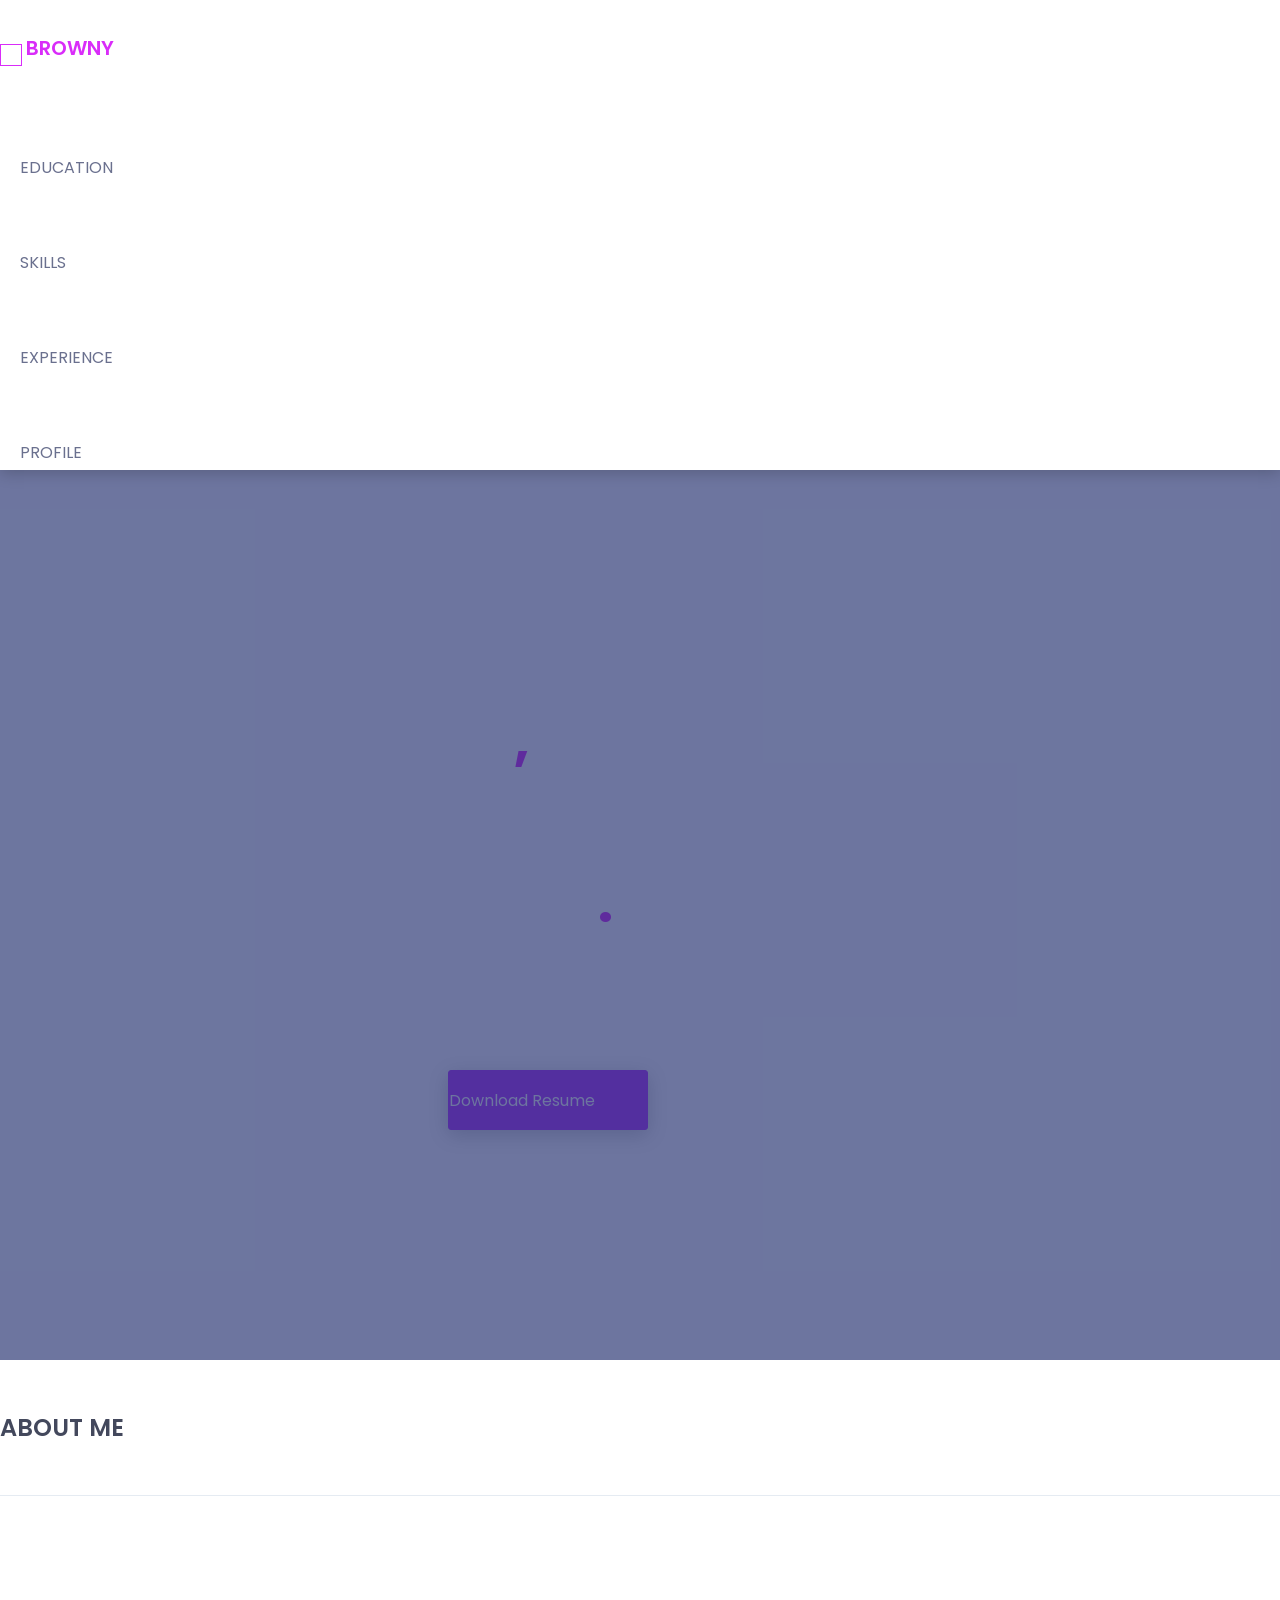
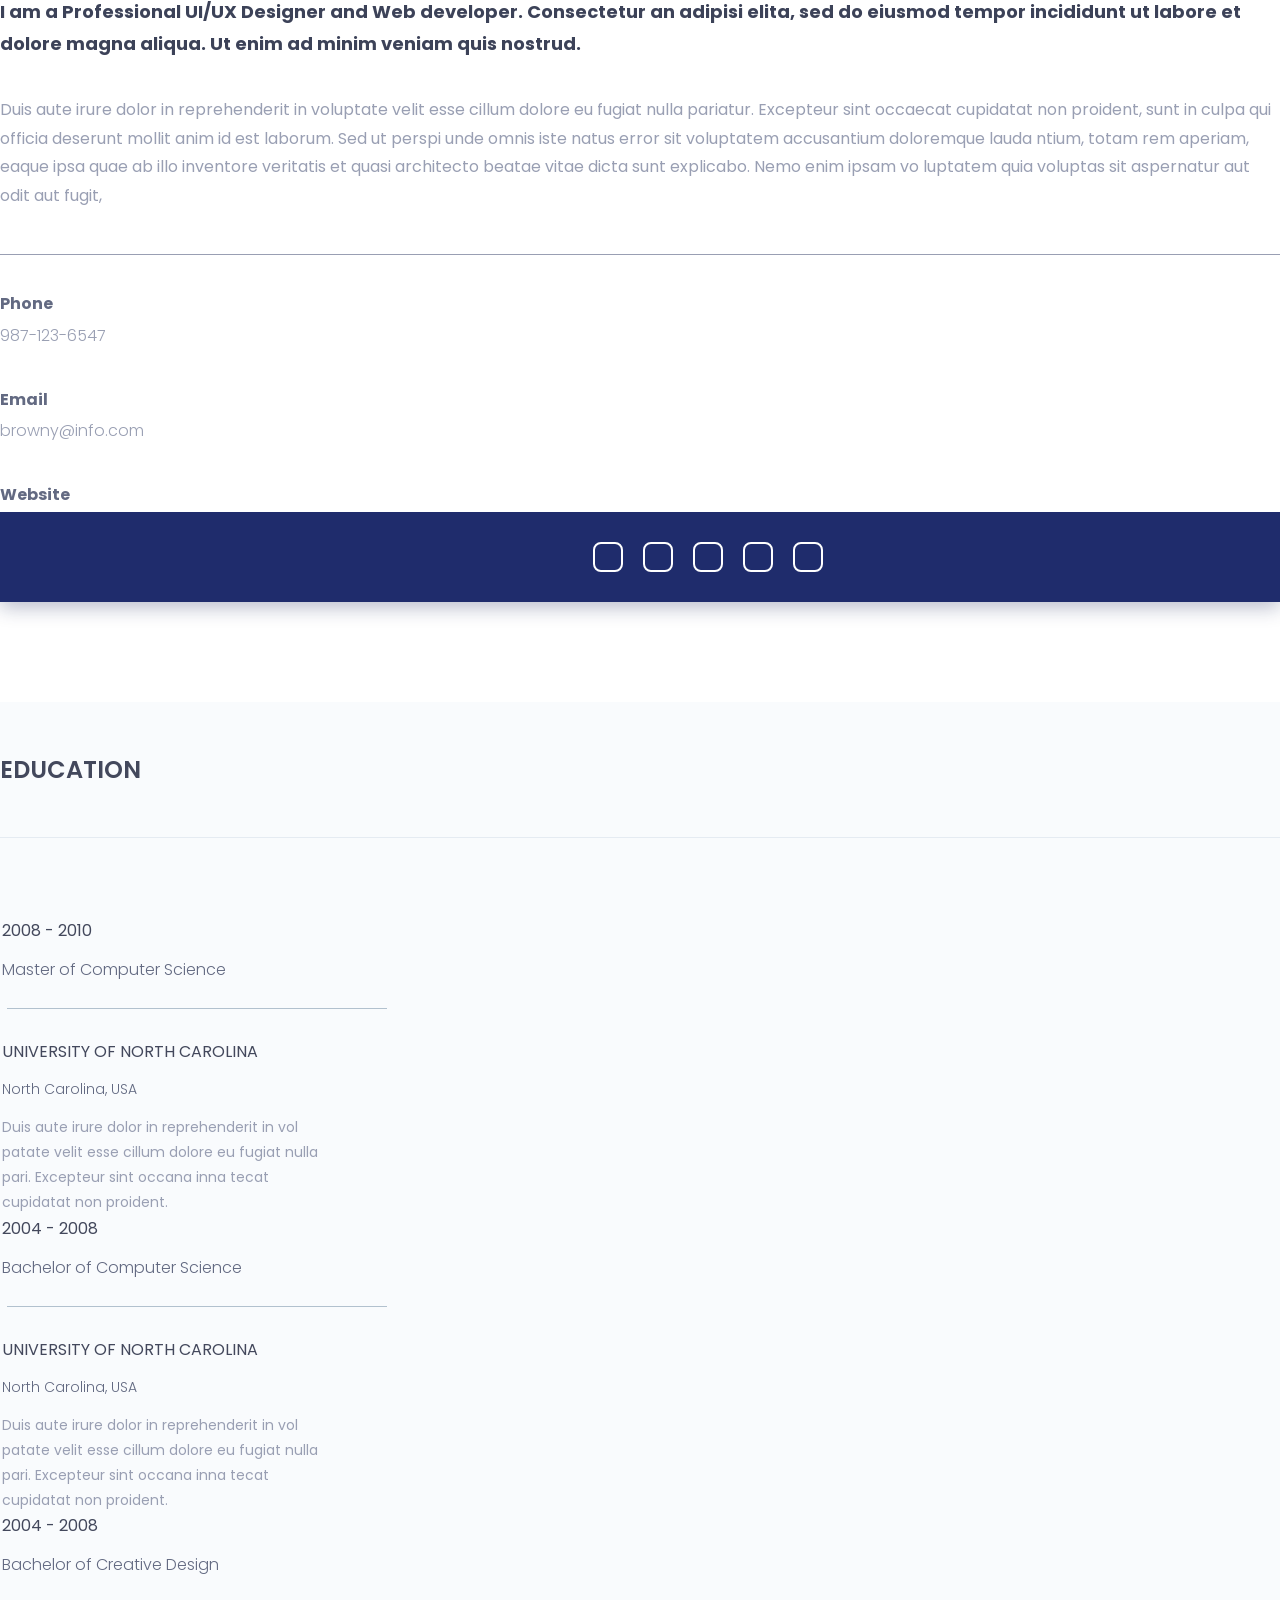
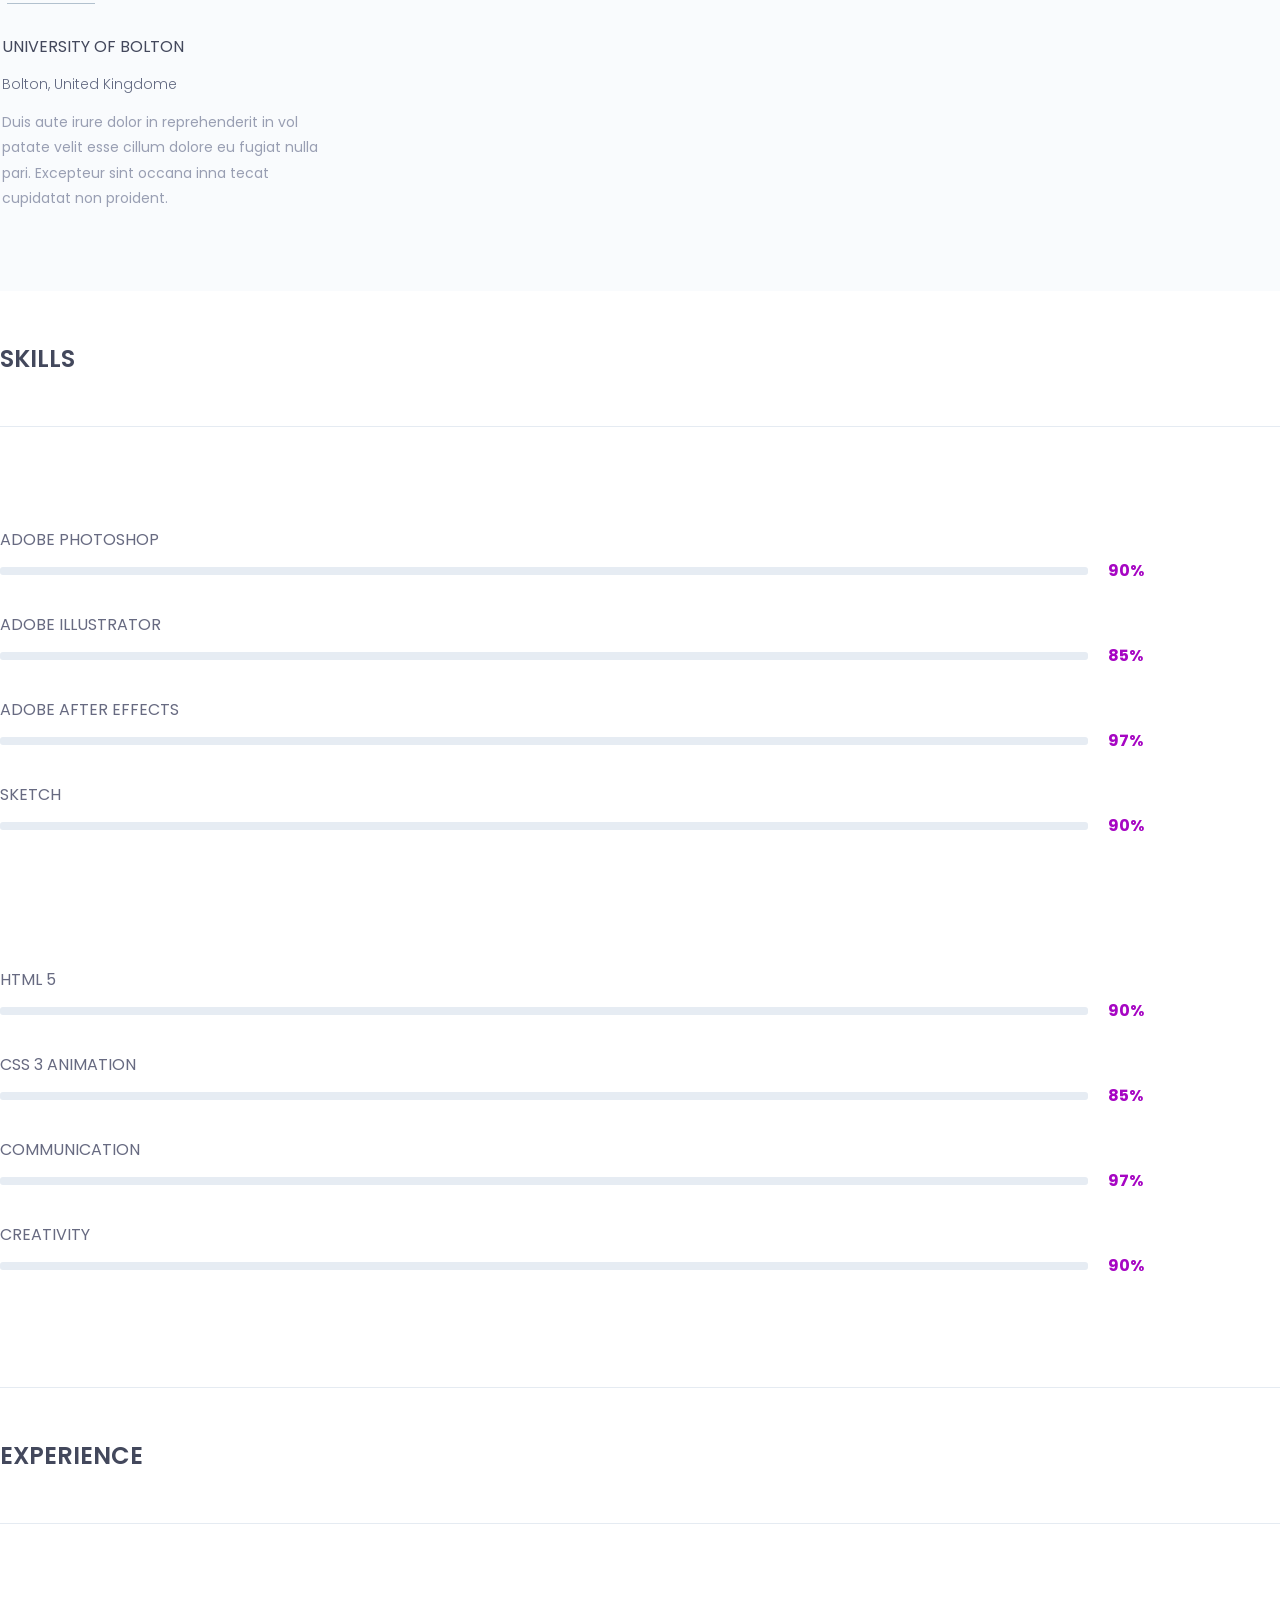
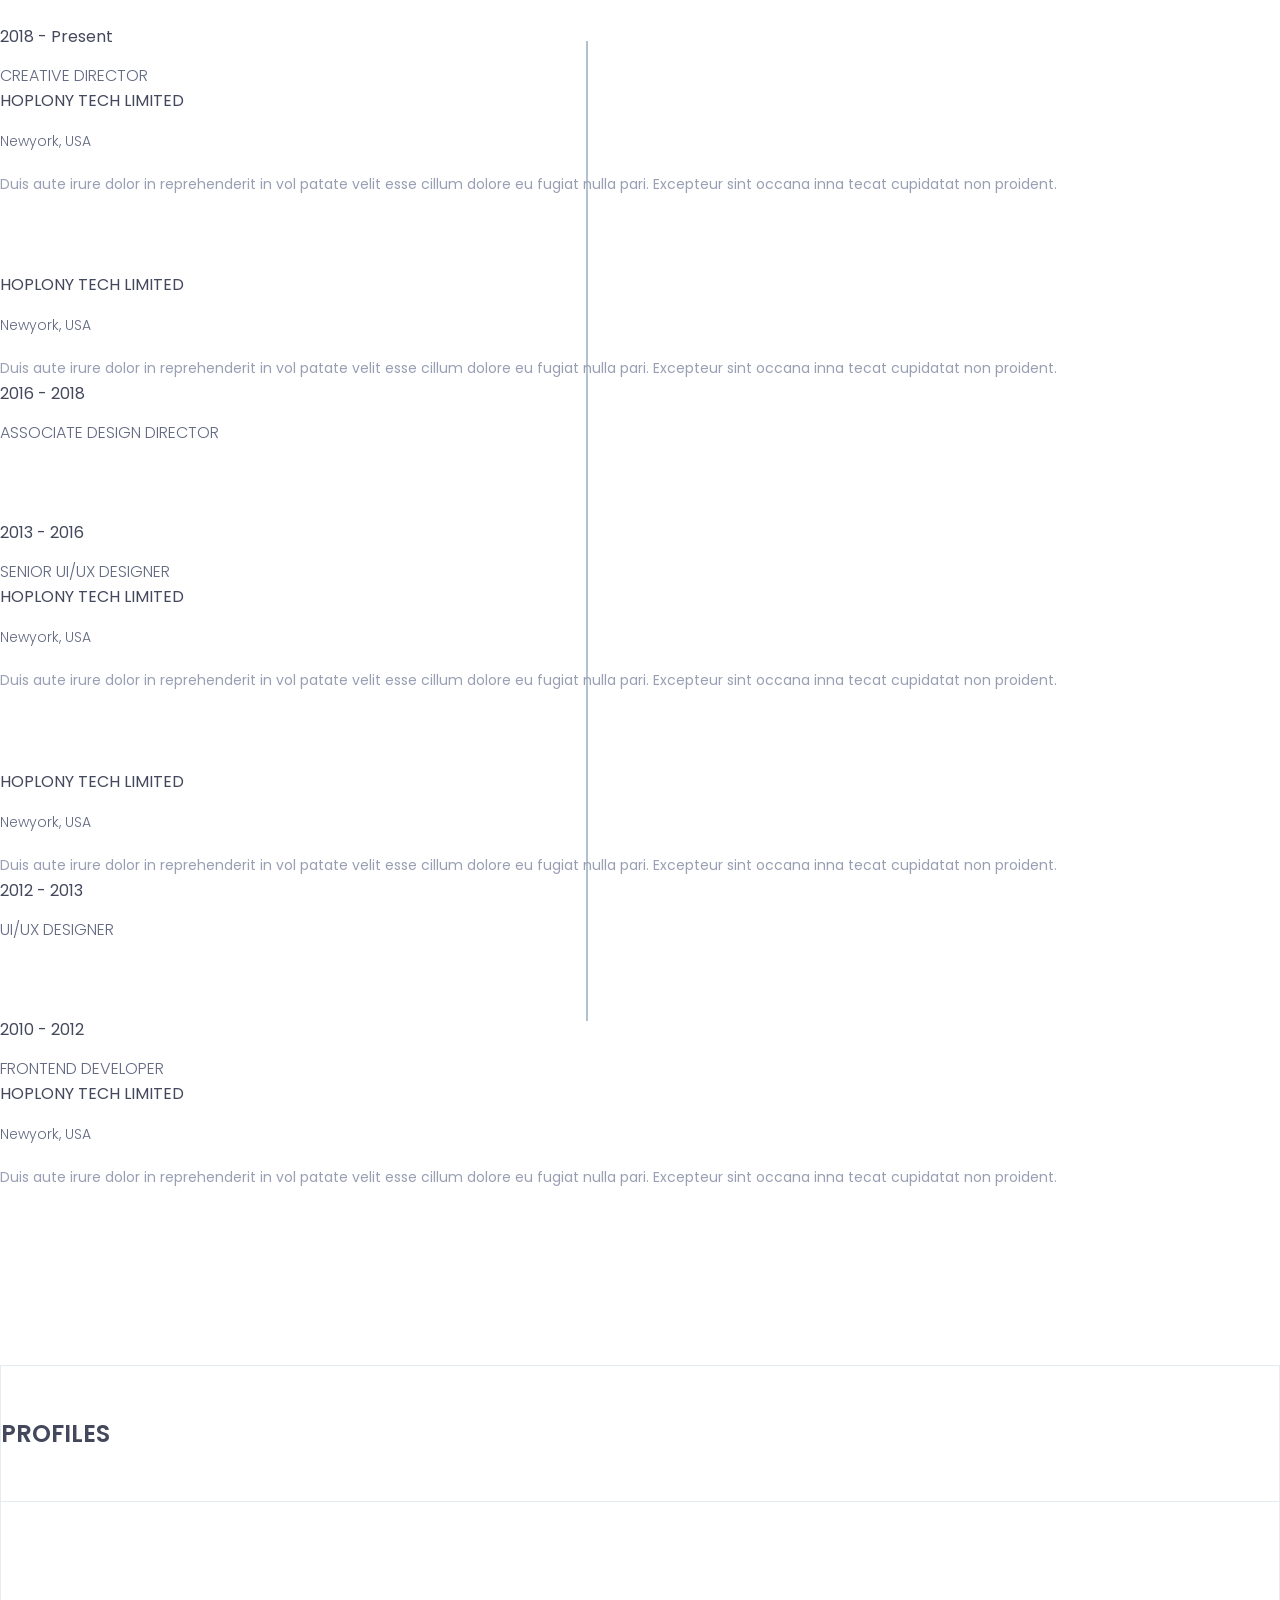
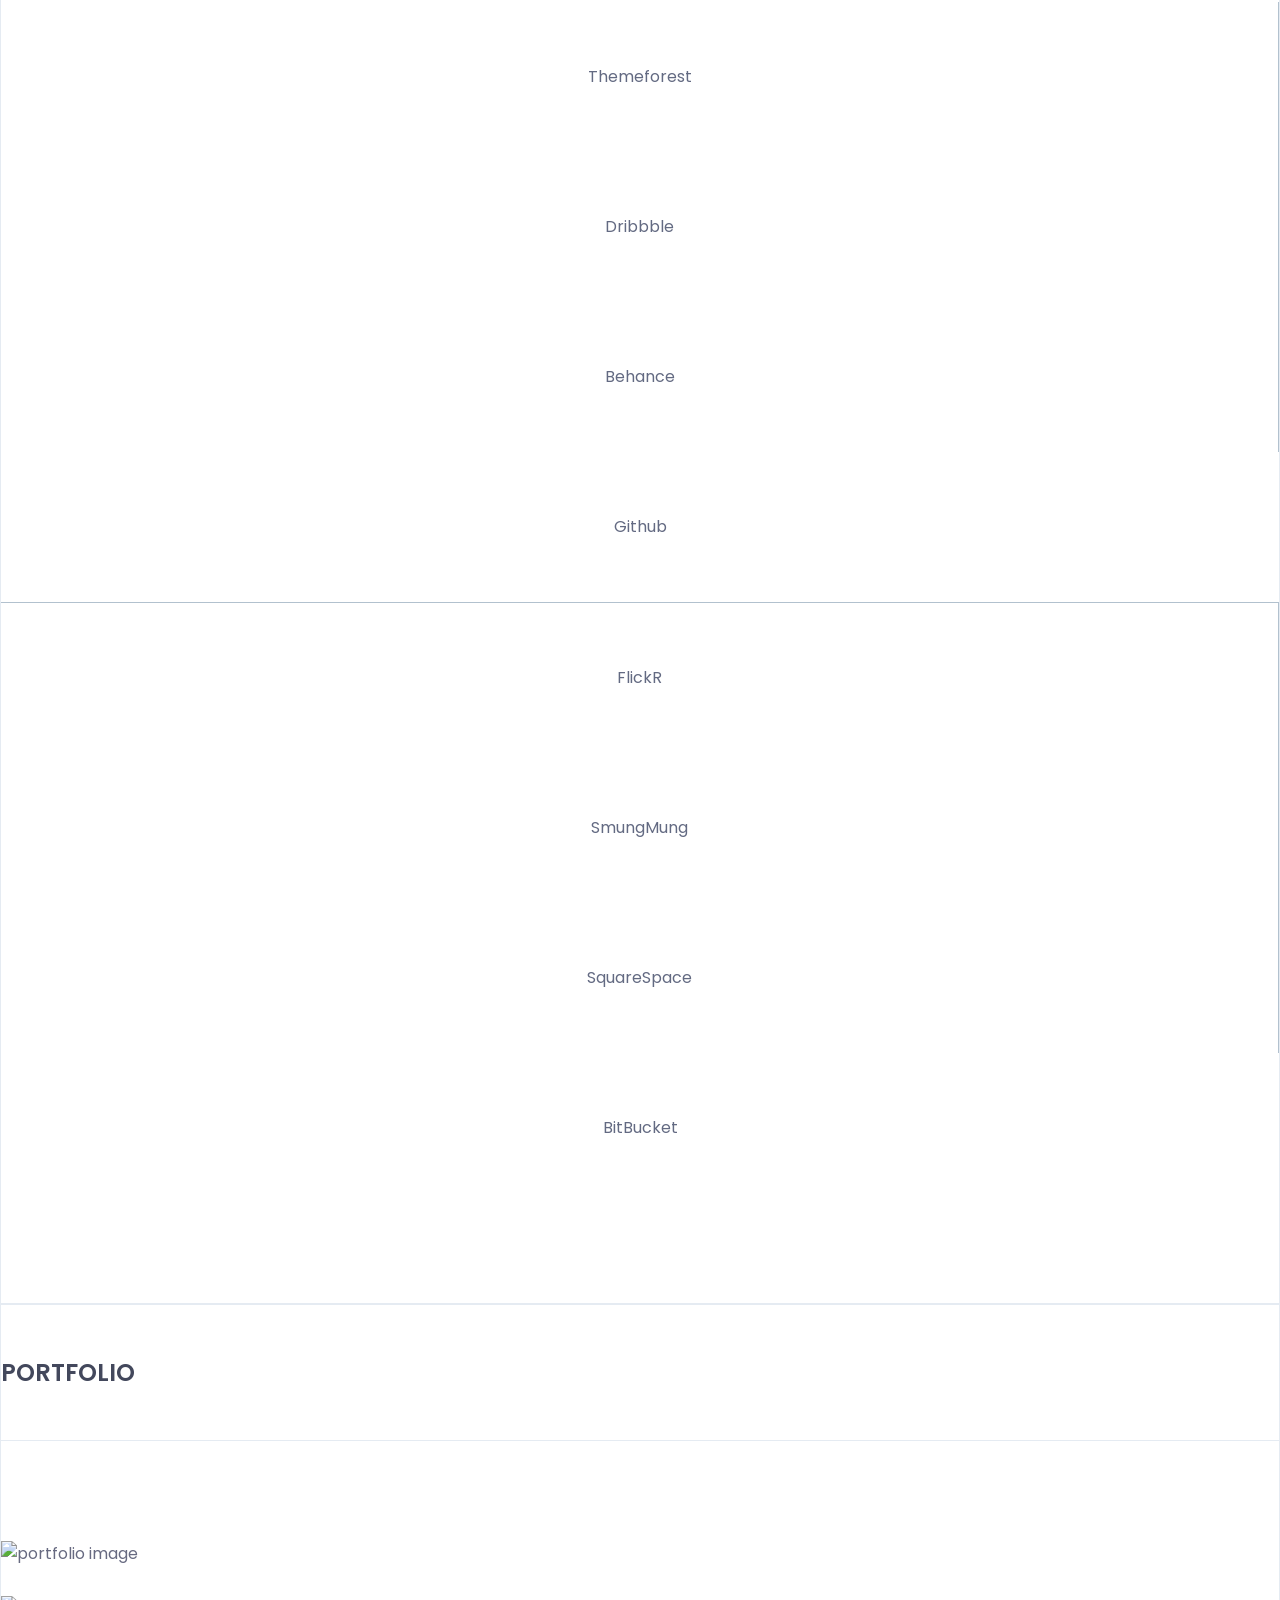
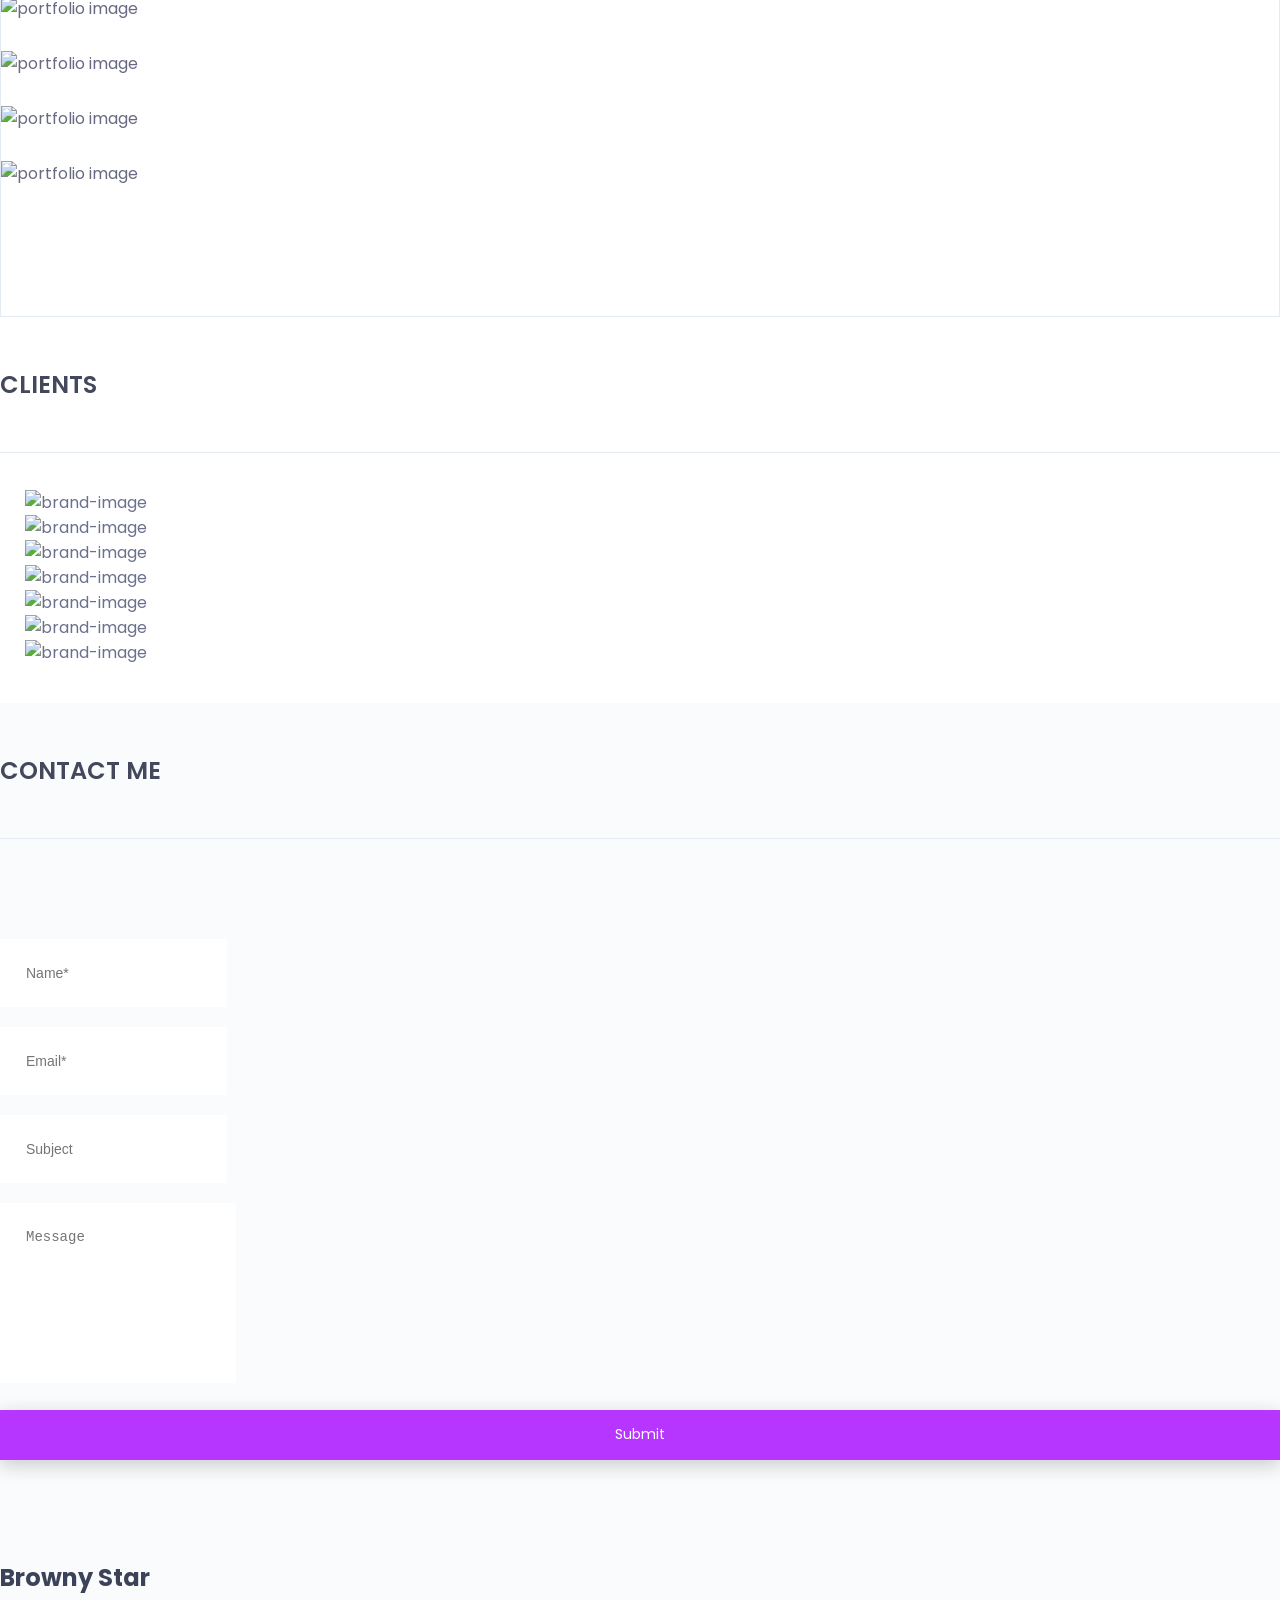
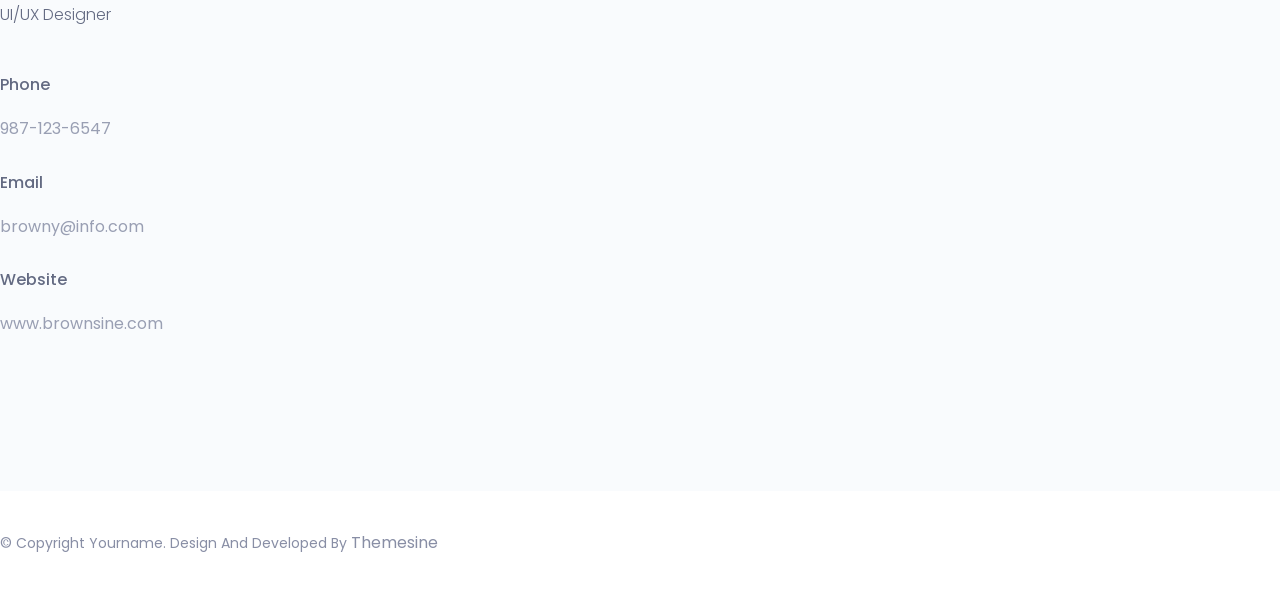
==== index.html @ 4f0e671f "Update index.html" ====
<!doctype html>
<html class="no-js" lang="en">

    <head>
        <!-- meta data -->
        <meta charset="utf-8">
        <meta http-equiv="X-UA-Compatible" content="IE=edge">
        <meta name="viewport" content="width=device-width, initial-scale=1">
        <!-- The above 3 meta tags *must* come first in the head; any other head content must come *after* these tags -->

        <!--font-family-->
		<link href="https://fonts.googleapis.com/css?family=Poppins:100,200,300,400,500,600,700,800,900&amp;subset=devanagari,latin-ext" rel="stylesheet">
        
        <!-- title of site -->
        <title>Browny</title>

        <!-- For favicon png -->
		<link rel="shortcut icon" type="image/icon" href="assets/logo/favicon.png"/>
       
        <!--font-awesome.min.css-->
        <link rel="stylesheet" href="assets/css/font-awesome.min.css">

		<!--flat icon css-->
		<link rel="stylesheet" href="assets/css/flaticon.css">

		<!--animate.css-->
        <link rel="stylesheet" href="assets/css/animate.css">

        <!--owl.carousel.css-->
        <link rel="stylesheet" href="assets/css/owl.carousel.min.css">
		<link rel="stylesheet" href="assets/css/owl.theme.default.min.css">
		
        <!--bootstrap.min.css-->
        <link rel="stylesheet" href="assets/css/bootstrap.min.css">
		
		<!-- bootsnav -->
		<link rel="stylesheet" href="assets/css/bootsnav.css" >	
        
        <!--style.css-->
        <link rel="stylesheet" href="assets/css/style.css">
        
        <!--responsive.css-->
        <link rel="stylesheet" href="assets/css/responsive.css">
        
        <!-- HTML5 shim and Respond.js for IE8 support of HTML5 elements and media queries -->
        <!-- WARNING: Respond.js doesn't work if you view the page via file:// -->
		
        <!--[if lt IE 9]>
			<script src="https://oss.maxcdn.com/html5shiv/3.7.3/html5shiv.min.js"></script>
			<script src="https://oss.maxcdn.com/respond/1.4.2/respond.min.js"></script>
        <![endif]-->

    </head>
	
	<body>
		<!--[if lte IE 9]>
            <p class="browserupgrade">You are using an <strong>outdated</strong> browser. Please <a href="https://browsehappy.com/">upgrade your browser</a> to improve your experience and security.</p>
        <![endif]-->
		
		<!-- top-area Start -->
		<header class="top-area">
			<div class="header-area">
				<!-- Start Navigation -->
			    <nav class="navbar navbar-default bootsnav navbar-fixed dark no-background">

			        <div class="container">

			            <!-- Start Header Navigation -->
			            <div class="navbar-header">
			                <button type="button" class="navbar-toggle" data-toggle="collapse" data-target="#navbar-menu">
			                    <i class="fa fa-bars"></i>
			                </button>
			                <a class="navbar-brand" href="index.html">browny</a>
			            </div><!--/.navbar-header-->
			            <!-- End Header Navigation -->

			            <!-- Collect the nav links, forms, and other content for toggling -->
			            <div class="collapse navbar-collapse menu-ui-design" id="navbar-menu">
			                <ul class="nav navbar-nav navbar-right" data-in="fadeInDown" data-out="fadeOutUp">
			                <li class=" smooth-menu active"></li>
			                    <li class=" smooth-menu"><a href="#education">education</a></li>
			                    <li class="smooth-menu"><a href="#skills">skills</a></li>
			                    <li class="smooth-menu"><a href="#experience">experience</a></li>
			                    <li class="smooth-menu"><a href="#profiles">profile</a></li>
			                    <li class="smooth-menu"><a href="#portfolio">portfolio</a></li>
			                    <li class="smooth-menu"><a href="#clients">clients</a></li>
			                    <li class="smooth-menu"><a href="#contact">contact</a></li>
			                </ul><!--/.nav -->
			            </div><!-- /.navbar-collapse -->
			        </div><!--/.container-->
			    </nav><!--/nav-->
			    <!-- End Navigation -->
			</div><!--/.header-area-->

		    <div class="clearfix"></div>

		</header><!-- /.top-area-->
		<!-- top-area End -->
	
		<!--welcome-hero start -->
		<section id="welcome-hero" class="welcome-hero">
			<div class="container">
				<div class="row">
					<div class="col-md-12 text-center">
						<div class="header-text">
							<h2>hi <span>,</span> i am <br> browny <br> star <span>.</span>   </h2>
							<p>ui/ux designer and web developer</p>
							<a href="assets/download/browney.txt" download>download resume</a>
						</div><!--/.header-text-->
					</div><!--/.col-->
				</div><!-- /.row-->
			</div><!-- /.container-->

		</section><!--/.welcome-hero-->
		<!--welcome-hero end -->

		<!--about start -->
		<section id="about" class="about">
			<div class="section-heading text-center">
				<h2>about me</h2>
			</div>
			<div class="container">
				<div class="about-content">
					<div class="row">
						<div class="col-sm-6">
							<div class="single-about-txt">
								<h3>
									I am a Professional UI/UX Designer and Web developer. Consectetur an adipisi elita, sed do eiusmod tempor incididunt ut labore et dolore magna aliqua. Ut enim ad minim veniam quis nostrud.
								</h3>
								<p>
									Duis aute irure dolor in reprehenderit in voluptate velit esse cillum dolore eu fugiat nulla pariatur. Excepteur sint occaecat cupidatat non proident, sunt in culpa qui officia deserunt mollit anim id est laborum. Sed ut perspi unde omnis iste natus error sit voluptatem accusantium doloremque lauda ntium, totam rem aperiam, eaque ipsa quae ab illo inventore veritatis et quasi architecto beatae vitae dicta sunt explicabo. Nemo enim ipsam vo luptatem quia voluptas sit aspernatur aut odit aut fugit,
								</p>
								<div class="row">
									<div class="col-sm-4">
										<div class="single-about-add-info">
											<h3>phone</h3>
											<p>987-123-6547</p>
										</div>
									</div>
									<div class="col-sm-4">
										<div class="single-about-add-info">
											<h3>email</h3>
											<p>browny@info.com</p>
										</div>
									</div>
									<div class="col-sm-4">
										<div class="single-about-add-info">
											<h3>website</h3>
											<p>www.brownsine.com</p>
										</div>
									</div>
								</div>
							</div>
						</div>
						<div class="col-sm-offset-1 col-sm-5">
							<div class="single-about-img">
								<img src="assets/images/about/profile_image.jpg" alt="profile_image">
								<div class="about-list-icon">
									<ul>
										<li>
											<a href="#">
												<i  class="fa fa-facebook" aria-hidden="true"></i>
											</a>
										</li><!-- / li -->
										<li>
											<a href="#">
												<i  class="fa fa-dribbble" aria-hidden="true"></i>
											</a>
											
										</li><!-- / li -->
										<li>
											<a href="#">
												<i  class="fa fa-twitter" aria-hidden="true"></i>
											</a>
											
										</li><!-- / li -->
										<li>
											<a href="#">
												<i  class="fa fa-linkedin" aria-hidden="true"></i>
											</a>
										</li><!-- / li -->
										<li>
											<a href="#">
												<i  class="fa fa-instagram" aria-hidden="true"></i>
											</a>
										</li><!-- / li -->
										
										
									</ul><!-- / ul -->
								</div><!-- /.about-list-icon -->

							</div>

						</div>
					</div>
				</div>
			</div>
		</section><!--/.about-->
		<!--about end -->
		
		<!--education start -->
		<section id="education" class="education">
			<div class="section-heading text-center">
				<h2>education</h2>
			</div>
			<div class="container">
				<div class="education-horizontal-timeline">
					<div class="row">
						<div class="col-sm-4">
							<div class="single-horizontal-timeline">
								<div class="experience-time">
									<h2>2008 - 2010</h2>
									<h3>master <span>of </span> computer science</h3>
								</div><!--/.experience-time-->
								<div class="timeline-horizontal-border">
									<i class="fa fa-circle" aria-hidden="true"></i>
									<span class="single-timeline-horizontal"></span>
								</div>
								<div class="timeline">
									<div class="timeline-content">
										<h4 class="title">
											university of north carolina
										</h4>
										<h5>north carolina, USA</h5>
										<p class="description">
											Duis aute irure dolor in reprehenderit in vol patate velit esse cillum dolore eu fugiat nulla pari. Excepteur sint occana inna tecat cupidatat non proident. 
										</p>
									</div><!--/.timeline-content-->
								</div><!--/.timeline-->
							</div>
						</div>
						<div class="col-sm-4">
							<div class="single-horizontal-timeline">
								<div class="experience-time">
									<h2>2004 - 2008</h2>
									<h3>bachelor <span>of </span> computer science</h3>
								</div><!--/.experience-time-->
								<div class="timeline-horizontal-border">
									<i class="fa fa-circle" aria-hidden="true"></i>
									<span class="single-timeline-horizontal"></span>
								</div>
								<div class="timeline">
									<div class="timeline-content">
										<h4 class="title">
											university of north carolina
										</h4>
										<h5>north carolina, USA</h5>
										<p class="description">
											Duis aute irure dolor in reprehenderit in vol patate velit esse cillum dolore eu fugiat nulla pari. Excepteur sint occana inna tecat cupidatat non proident. 
										</p>
									</div><!--/.timeline-content-->
								</div><!--/.timeline-->
							</div>
						</div>
						<div class="col-sm-4">
							<div class="single-horizontal-timeline">
								<div class="experience-time">
									<h2>2004 - 2008</h2>
									<h3>bachelor <span>of </span> creative design</h3>
								</div><!--/.experience-time-->
								<div class="timeline-horizontal-border">
									<i class="fa fa-circle" aria-hidden="true"></i>
									<span class="single-timeline-horizontal spacial-horizontal-line
									"></span>
								</div>
								<div class="timeline">
									<div class="timeline-content">
										<h4 class="title">
											university of bolton
										</h4>
										<h5>bolton, united kingdome</h5>
										<p class="description">
											Duis aute irure dolor in reprehenderit in vol patate velit esse cillum dolore eu fugiat nulla pari. Excepteur sint occana inna tecat cupidatat non proident. 
										</p>
									</div><!--/.timeline-content-->
								</div><!--/.timeline-->
							</div>
						</div>
					</div>
				</div>
			</div>

		</section><!--/.education-->
		<!--education end -->

		<!--skills start -->
		<section id="skills" class="skills">
				<div class="skill-content">
					<div class="section-heading text-center">
						<h2>skills</h2>
					</div>
					<div class="container">
						<div class="row">
							<div class="col-md-6">
								<div class="single-skill-content">
									<div class="barWrapper">
										<span class="progressText">adobe photoshop</span>
										<div class="single-progress-txt">
											<div class="progress ">
												<div class="progress-bar" role="progressbar" aria-valuenow="90" aria-valuemin="10" aria-valuemax="100" style="">
													  
												</div>
											</div>
											<h3>90%</h3>	
										</div>
									</div><!-- /.barWrapper -->
									<div class="barWrapper">
										<span class="progressText">adobe illustrator</span>
										<div class="single-progress-txt">
											<div class="progress ">
											   <div class="progress-bar" role="progressbar" aria-valuenow="85" aria-valuemin="10" aria-valuemax="100" style="">
												    
											   </div>
											</div>
											<h3>85%</h3>	
										</div>
									</div><!-- /.barWrapper -->
									<div class="barWrapper">
										<span class="progressText">adobe after effects</span>
										<div class="single-progress-txt">
											<div class="progress ">
											   <div class="progress-bar" role="progressbar" aria-valuenow="97" aria-valuemin="10" aria-valuemax="100" style="">
												   
											   </div>
											</div>
											<h3>97%</h3>	
										</div>
									</div><!-- /.barWrapper -->
									<div class="barWrapper">
										<span class="progressText">sketch</span>
										<div class="single-progress-txt">
											<div class="progress ">
											   <div class="progress-bar" role="progressbar" aria-valuenow="90" aria-valuemin="10" aria-valuemax="100" style="">
												    
											   </div>
											</div>
											<h3>90%</h3>	
										</div>
									</div><!-- /.barWrapper -->
								</div>
							</div>
							<div class="col-md-6">
								<div class="single-skill-content">
									<div class="barWrapper">
										<span class="progressText">html 5</span>
										<div class="single-progress-txt">
											<div class="progress ">
												<div class="progress-bar" role="progressbar" aria-valuenow="90" aria-valuemin="10" aria-valuemax="100" style="">
													
												</div>
											</div>
											<h3>90%</h3>	
										</div>
									</div><!-- /.barWrapper -->
									<div class="barWrapper">
										<span class="progressText">css 3 animation</span>
										<div class="single-progress-txt">
											<div class="progress ">
											   <div class="progress-bar" role="progressbar" aria-valuenow="85" aria-valuemin="10" aria-valuemax="100" style="">
												    
											   </div>
											</div>
											<h3>85%</h3>	
										</div>
									</div><!-- /.barWrapper -->
									<div class="barWrapper">
										<span class="progressText">communication</span>
										<div class="single-progress-txt">
											<div class="progress ">
											   <div class="progress-bar" role="progressbar" aria-valuenow="97" aria-valuemin="10" aria-valuemax="100" style="">
												   
											   </div>
											</div>
											<h3>97%</h3>	
										</div>
									</div><!-- /.barWrapper -->
									<div class="barWrapper">
										<span class="progressText"> creativity</span>
										<div class="single-progress-txt">
											<div class="progress ">
											   <div class="progress-bar" role="progressbar" aria-valuenow="90" aria-valuemin="10" aria-valuemax="100" style="">
												    
											   </div>
											</div>
											<h3>90%</h3>	
										</div>
									</div><!-- /.barWrapper -->
								</div>
							</div>
						</div><!-- /.row -->
					</div>	<!-- /.container -->		
				</div><!-- /.skill-content-->

		</section><!--/.skills-->
		<!--skills end -->

		<!--experience start -->
		<section id="experience" class="experience">
			<div class="section-heading text-center">
				<h2>experience</h2>
			</div>
			<div class="container">
				<div class="experience-content">
						<div class="main-timeline">
							<ul>
								<li>
									<div class="single-timeline-box fix">
										<div class="row">
											<div class="col-md-5">
												<div class="experience-time text-right">
													<h2>2018 - Present</h2>
													<h3>creative director</h3>
												</div><!--/.experience-time-->
											</div><!--/.col-->
											<div class="col-md-offset-1 col-md-5">
												<div class="timeline">
													<div class="timeline-content">
														<h4 class="title">
															<span><i class="fa fa-circle" aria-hidden="true"></i></span>
															hoplony tech limited
														</h4>
														<h5>newyork, USA</h5>
														<p class="description">
															Duis aute irure dolor in reprehenderit in vol patate velit esse cillum dolore eu fugiat nulla pari. Excepteur sint occana inna tecat cupidatat non proident. 
														</p>
													</div><!--/.timeline-content-->
												</div><!--/.timeline-->
											</div><!--/.col-->
										</div>
									</div><!--/.single-timeline-box-->
								</li>

								<li>
									<div class="single-timeline-box fix">
										<div class="row">
											<div class="col-md-offset-1 col-md-5 experience-time-responsive">
												<div class="experience-time">
													<h2>
														<span><i class="fa fa-circle" aria-hidden="true"></i></span>
														2016 - 2018
													</h2>
													<h3>associate design director</h3>
												</div><!--/.experience-time-->
											</div><!--/.col-->
											<div class="col-md-5">
												<div class="timeline">
													<div class="timeline-content text-right">
														<h4 class="title">
															hoplony tech limited
														</h4>
														<h5>newyork, USA</h5>
														<p class="description">
															Duis aute irure dolor in reprehenderit in vol patate velit esse cillum dolore eu fugiat nulla pari. Excepteur sint occana inna tecat cupidatat non proident. 
														</p>
													</div><!--/.timeline-content-->
												</div><!--/.timeline-->
											</div><!--/.col-->
											<div class="col-md-offset-1 col-md-5 experience-time-main">
												<div class="experience-time">
													<h2>
														<span><i class="fa fa-circle" aria-hidden="true"></i></span>
														2016 - 2018
													</h2>
													<h3>associate design director</h3>
												</div><!--/.experience-time-->
											</div><!--/.col-->
										</div>
									</div><!--/.single-timeline-box-->
								</li>

								<li>
									<div class="single-timeline-box fix">
										<div class="row">
											<div class="col-md-5">
												<div class="experience-time text-right">
													<h2>2013 - 2016</h2>
													<h3>senior UI/UX designer</h3>
												</div><!--/.experience-time-->
											</div><!--/.col-->
											<div class="col-md-offset-1 col-md-5">
												<div class="timeline">
													<div class="timeline-content">
														<h4 class="title">
															<span><i class="fa fa-circle" aria-hidden="true"></i></span>
															hoplony tech limited
														</h4>
														<h5>newyork, USA</h5>
														<p class="description">
															Duis aute irure dolor in reprehenderit in vol patate velit esse cillum dolore eu fugiat nulla pari. Excepteur sint occana inna tecat cupidatat non proident. 
														</p>
													</div><!--/.timeline-content-->
												</div><!--/.timeline-->
											</div><!--/.col-->
										</div>
									</div><!--/.single-timeline-box-->
								</li>

								<li>
									<div class="single-timeline-box fix">
										<div class="row">
											<div class="col-md-offset-1 col-md-5 experience-time-responsive">
												<div class="experience-time">
													<h2>
														<span><i class="fa fa-circle" aria-hidden="true"></i></span>
														2012 - 2013
													</h2>
													<h3>UI/UX designer</h3>
												</div><!--/.experience-time-->
											</div><!--/.col-->
											<div class="col-md-5">
												<div class="timeline">
													<div class="timeline-content text-right">
														<h4 class="title">
															hoplony tech limited
														</h4>
														<h5>newyork, USA</h5>
														<p class="description">
															Duis aute irure dolor in reprehenderit in vol patate velit esse cillum dolore eu fugiat nulla pari. Excepteur sint occana inna tecat cupidatat non proident. 
														</p>
													</div><!--/.timeline-content-->
												</div><!--/.timeline-->
											</div><!--/.col-->
											<div class="col-md-offset-1 col-md-5 experience-time-main">
												<div class="experience-time">
													<h2>
														<span><i class="fa fa-circle" aria-hidden="true"></i></span>
														2012 - 2013
													</h2>
													<h3>UI/UX designer</h3>
												</div><!--/.experience-time-->
											</div><!--/.col-->
										</div>
									</div><!--/.single-timeline-box-->
								</li>

								<li>
									<div class="single-timeline-box fix">
										<div class="row">
											<div class="col-md-5">
												<div class="experience-time text-right">
													<h2>2010 - 2012</h2>
													<h3>frontend developer</h3>
												</div><!--/.experience-time-->
											</div><!--/.col-->
											<div class="col-md-offset-1 col-md-5">
												<div class="timeline">
													<div class="timeline-content">
														<h4 class="title">
															<span><i class="fa fa-circle" aria-hidden="true"></i></span>
															hoplony tech limited
														</h4>
														<h5>newyork, USA</h5>
														<p class="description">
															Duis aute irure dolor in reprehenderit in vol patate velit esse cillum dolore eu fugiat nulla pari. Excepteur sint occana inna tecat cupidatat non proident. 
														</p>
													</div><!--/.timeline-content-->
												</div><!--/.timeline-->
											</div><!--/.col-->
										</div>
									</div><!--/.single-timeline-box-->
								</li>

							</ul>
						</div><!--.main-timeline-->
					</div><!--.experience-content-->
			</div>

		</section><!--/.experience-->
		<!--experience end -->

		<!--profiles start -->
		<section id="profiles" class="profiles">
			<div class="profiles-details">
				<div class="section-heading text-center">
					<h2>profiles</h2>
				</div>
				<div class="container">
					<div class="profiles-content">
						<div class="row">
							<div class="col-sm-3">
								<div class="single-profile">
									<div class="profile-txt">
										<a href=""><i class="flaticon-themeforest"></i></a>
										<div class="profile-icon-name">themeforest</div>
									</div>
									<div class="single-profile-overlay">
										<div class="profile-txt">
											<a href=""><i class="flaticon-themeforest"></i></a>
											<div class="profile-icon-name">themeforest</div>
										</div>
									</div>
								</div>
							</div>
							<div class="col-sm-3">
								<div class="single-profile">
									<div class="profile-txt">
										<a href=""><i class="flaticon-dribbble"></i></a>
										<div class="profile-icon-name">dribbble</div>
									</div>
									<div class="single-profile-overlay">
										<div class="profile-txt">
											<a href=""><i class="flaticon-dribbble"></i></a>
											<div class="profile-icon-name">dribbble</div>
										</div>
									</div>
								</div>
							</div>
							<div class="col-sm-3">
								<div class="single-profile">
									<div class="profile-txt">
										<a href=""><i class="flaticon-behance-logo"></i></a>
										<div class="profile-icon-name">behance</div>
									</div>
									<div class="single-profile-overlay">
										<div class="profile-txt">
											<a href=""><i class="flaticon-behance-logo"></i></a>
											<div class="profile-icon-name">behance</div>
										</div>
									</div>
								</div>
							</div>
							<div class="col-sm-3">
								<div class="single-profile profile-no-border">
									<div class="profile-txt">
										<a href=""><i class="flaticon-github-logo"></i></a>
										<div class="profile-icon-name">github</div>
									</div>
									<div class="single-profile-overlay">
										<div class="profile-txt">
											<a href=""><i class="flaticon-github-logo"></i></a>
											<div class="profile-icon-name">github</div>
										</div>
									</div>
								</div>
							</div>
						</div>
						<div class="profile-border"></div>
						<div class="row">
							<div class="col-sm-3">
								<div class="single-profile">
									<div class="profile-txt">
										<a href=""><i class="flaticon-flickr-website-logo-silhouette"></i></a>
										<div class="profile-icon-name">flickR</div>
									</div>
									<div class="single-profile-overlay">
										<div class="profile-txt">
											<a href=""><i class="flaticon-flickr-website-logo-silhouette"></i></a>
											<div class="profile-icon-name">flickR</div>
										</div>
									</div>
								</div>
							</div>
							<div class="col-sm-3">
								<div class="single-profile">
									<div class="profile-txt">
										<a href=""><i class="flaticon-smug"></i></a>
										<div class="profile-icon-name">smungMung</div>
									</div>
									<div class="single-profile-overlay">
										<div class="profile-txt">
											<a href=""><i class="flaticon-smug"></i></a>
											<div class="profile-icon-name">smungMung</div>
										</div>
									</div>
								</div>
							</div>
							<div class="col-sm-3">
								<div class="single-profile">
									<div class="profile-txt">
										<a href=""><i class="flaticon-squarespace-logo"></i></a>
										<div class="profile-icon-name">squareSpace</div>
									</div>
									<div class="single-profile-overlay">
										<div class="profile-txt">
											<a href=""><i class="flaticon-squarespace-logo"></i></a>
											<div class="profile-icon-name">squareSpace</div>
										</div>
									</div>
								</div>
							</div>
							<div class="col-sm-3">
								<div class="single-profile profile-no-border">
									<div class="profile-txt">
										<a href=""><i class="flaticon-bitbucket-logotype-camera-lens-in-perspective"></i></a>
										<div class="profile-icon-name">bitBucket</div>
									</div>
									<div class="single-profile-overlay">
										<div class="profile-txt">
											<a href=""><i class="flaticon-bitbucket-logotype-camera-lens-in-perspective"></i></a>
											<div class="profile-icon-name">bitBucket</div>
										</div>
									</div>
								</div>
							</div>
						</div>
					</div>
				</div>
			</div>

		</section><!--/.profiles-->
		<!--profiles end -->

		<!--portfolio start -->
		<section id="portfolio" class="portfolio">
			<div class="portfolio-details">
				<div class="section-heading text-center">
					<h2>portfolio</h2>
				</div>
				<div class="container">
					<div class="portfolio-content">
						<div class="isotope">
							<div class="row">

								<div class="col-sm-4">
									<div class="item">
										<img src="assets/images/portfolio/p1.jpg" alt="portfolio image"/>
										<div class="isotope-overlay">
											<a href="#">
												ui/ux design
											</a>
										</div><!-- /.isotope-overlay -->
									</div><!-- /.item -->
									<div class="item">
										<img src="assets/images/portfolio/p2.jpg" alt="portfolio image"/>
										<div class="isotope-overlay">
											<a href="#">
												ui/ux design
											</a>
										</div><!-- /.isotope-overlay -->
									</div><!-- /.item -->
								</div><!-- /.col -->

								<div class="col-sm-4">
									<div class="item">
										<img src="assets/images/portfolio/p3.jpg" alt="portfolio image"/>
										<div class="isotope-overlay">
											<a href="#">
												web design
											</a>
										</div><!-- /.isotope-overlay -->
									</div><!-- /.item -->
								</div><!-- /.col -->

								<div class="col-sm-4">
									<div class="item">
										<img src="assets/images/portfolio/p4.jpg" alt="portfolio image"/>
										<div class="isotope-overlay">
											<a href="#">
												web development
											</a>
										</div><!-- /.isotope-overlay -->
									</div><!-- /.item -->
									<div class="item">
										<img src="assets/images/portfolio/p5.jpg" alt="portfolio image"/>
										<div class="isotope-overlay">
											<a href="#">
												web development
											</a>
										</div><!-- /.isotope-overlay -->
									</div><!-- /.item -->
								</div><!-- /.col -->
							</div><!-- /.row -->
						</div><!--/.isotope-->
					</div><!--/.gallery-content-->
				</div><!--/.container-->
			</div><!--/.portfolio-details-->

		</section><!--/.portfolio-->
		<!--portfolio end -->

		<!--clients start -->
		<section id="clients" class="clients">
			<div class="section-heading text-center">
				<h2>clients</h2>
			</div>
			<div class="clients-area">
				<div class="container">
					<div class="owl-carousel owl-theme" id="client">
						<div class="item">
							<a href="#">
								<img src="assets/images/clients/c1.png" alt="brand-image" />
							</a>
						</div><!--/.item-->
						<div class="item">
							<a href="#">
								<img src="assets/images/clients/c2.png" alt="brand-image" />
							</a>
						</div><!--/.item-->
						<div class="item">
							<a href="#">
								<img src="assets/images/clients/c3.png" alt="brand-image" />
							</a>
						</div><!--/.item-->
						<div class="item">
							<a href="#">
								<img src="assets/images/clients/c4.png" alt="brand-image" />
							</a>
						</div><!--/.item-->
						<div class="item">
							<a href="#">
								<img src="assets/images/clients/c5.png" alt="brand-image" />
							</a>
						</div><!--/.item-->
						<div class="item">
							<a href="#">
								<img src="assets/images/clients/c6.png" alt="brand-image" />
							</a>
						</div><!--/.item-->
						<div class="item">
							<a href="#">
								<img src="assets/images/clients/c7.png" alt="brand-image" />
							</a>
						</div><!--/.item-->
					</div><!--/.owl-carousel-->
				</div><!--/.container-->
			</div><!--/.clients-area-->

		</section><!--/.clients-->

		</section><!--/.clients-->
		<!--clients end -->

		<!--contact start -->
		<section id="contact" class="contact">
			<div class="section-heading text-center">
				<h2>contact me</h2>
			</div>
			<div class="container">
				<div class="contact-content">
					<div class="row">
						<div class="col-md-offset-1 col-md-5 col-sm-6">
							<div class="single-contact-box">
								<div class="contact-form">
									<form>
										<div class="row">
											<div class="col-sm-6 col-xs-12">
												<div class="form-group">
												  <input type="text" class="form-control" id="name" placeholder="Name*" name="name">
												</div><!--/.form-group-->
											</div><!--/.col-->
											<div class="col-sm-6 col-xs-12">
												<div class="form-group">
													<input type="email" class="form-control" id="email" placeholder="Email*" name="email">
												</div><!--/.form-group-->
											</div><!--/.col-->
										</div><!--/.row-->
										<div class="row">
											<div class="col-sm-12">
												<div class="form-group">
													<input type="text" class="form-control" id="subject" placeholder="Subject" name="subject">
												</div><!--/.form-group-->
											</div><!--/.col-->
										</div><!--/.row-->
										<div class="row">
											<div class="col-sm-12">
												<div class="form-group">
													<textarea class="form-control" rows="8" id="comment" placeholder="Message" ></textarea>
												</div><!--/.form-group-->
											</div><!--/.col-->
										</div><!--/.row-->
										<div class="row">
											<div class="col-sm-12">
												<div class="single-contact-btn">
													<a class="contact-btn" href="#" role="button">submit</a>
												</div><!--/.single-single-contact-btn-->
											</div><!--/.col-->
										</div><!--/.row-->
									</form><!--/form-->
								</div><!--/.contact-form-->
							</div><!--/.single-contact-box-->
						</div><!--/.col-->
						<div class="col-md-offset-1 col-md-5 col-sm-6">
							<div class="single-contact-box">
								<div class="contact-adress">
									<div class="contact-add-head">
										<h3>browny star</h3>
										<p>uI/uX designer</p>
									</div>
									<div class="contact-add-info">
										<div class="single-contact-add-info">
											<h3>phone</h3>
											<p>987-123-6547</p>
										</div>
										<div class="single-contact-add-info">
											<h3>email</h3>
											<p>browny@info.com</p>
										</div>
										<div class="single-contact-add-info">
											<h3>website</h3>
											<p>www.brownsine.com</p>
										</div>
									</div>
								</div><!--/.contact-adress-->
								<div class="hm-foot-icon">
									<ul>
										<li><a href="#"><i class="fa fa-facebook"></i></a></li><!--/li-->
										<li><a href="#"><i class="fa fa-dribbble"></i></a></li><!--/li-->
										<li><a href="#"><i class="fa fa-twitter"></i></a></li><!--/li-->
										<li><a href="#"><i class="fa fa-linkedin"></i></a></li><!--/li-->
										<li><a href="#"><i class="fa fa-instagram"></i></a></li><!--/li-->
									</ul><!--/ul-->
								</div><!--/.hm-foot-icon-->
							</div><!--/.single-contact-box-->
						</div><!--/.col-->
					</div><!--/.row-->
				</div><!--/.contact-content-->
			</div><!--/.container-->

		</section><!--/.contact-->
		<!--contact end -->

		<!--footer-copyright start-->
		<footer id="footer-copyright" class="footer-copyright">
			<div class="container">
				<div class="hm-footer-copyright text-center">
					<p>
						&copy; copyright yourname. design and developed by <a href="https://www.themesine.com/">themesine</a>
					</p><!--/p-->
				</div><!--/.text-center-->
			</div><!--/.container-->

			<div id="scroll-Top">
				<div class="return-to-top">
					<i class="fa fa-angle-up " id="scroll-top" ></i>
				</div>
				
			</div><!--/.scroll-Top-->
			
        </footer><!--/.footer-copyright-->
		<!--footer-copyright end-->
		
		<!-- Include all js compiled plugins (below), or include individual files as needed -->

		<script src="assets/js/jquery.js"></script>
        
        <!--modernizr.min.js-->
        <script src="https://cdnjs.cloudflare.com/ajax/libs/modernizr/2.8.3/modernizr.min.js"></script>
		
		<!--bootstrap.min.js-->
        <script src="assets/js/bootstrap.min.js"></script>
		
		<!-- bootsnav js -->
		<script src="assets/js/bootsnav.js"></script>
		
		<!-- jquery.sticky.js -->
		<script src="assets/js/jquery.sticky.js"></script>
		
		<!-- for progress bar start-->

		<!-- progressbar js -->
		<script src="assets/js/progressbar.js"></script>

		<!-- appear js -->
		<script src="assets/js/jquery.appear.js"></script>

		<!-- for progress bar end -->

		<!--owl.carousel.js-->
        <script src="assets/js/owl.carousel.min.js"></script>


		<script src="https://cdnjs.cloudflare.com/ajax/libs/jquery-easing/1.4.1/jquery.easing.min.js"></script>
		
        
        <!--Custom JS-->
        <script src="assets/js/custom.js"></script>
        
    </body>
	
</html>
---- assets/css/style.css ----
/*==================================
* Author        : "ThemeSine"
* Template Name :  Browny  HTML Template
* Version       : 1.0
==================================== */

/*==================================
font-family: 'Poppins', sans-serif;
==================================== */


/*=========== TABLE OF CONTENTS ===========
1.  General css (Reset code)
2.  Header
3.  Welcome-hero
4.  About me 
5.  Education
6.  Skill
7.  Experience
8.  Profiles
9.  Portfolio
10. Clients
11. Contact

/*-------------------------------------
		1.General css (Reset code)
--------------------------------------*/
*{
    padding: 0;
    margin: 0;
}

*{
	-webkit-box-sizing:border-box;
	-moz-box-sizing:border-box;
	-o-box-sizing:border-box;
	-ms-box-sizing:border-box;
	box-sizing:border-box;
}
body{
	font-family: 'Poppins', sans-serif;
	font-size:16px;
	color: #676a81;
	background: #fff;
    max-width:1920px;
    margin:0 auto;
	overflow-x:hidden;
}

a,a:hover,a:active,a:focus {
	display:inline-block;
	text-decoration:none;
	color: #6a708e;
	font-size:16px;
	padding:0;
}
h1,h2,h3,h4,h5,h6 { 
	margin: 0;
	color:#43485c;
    font-size: 16px;
	font-family: 'Poppins', sans-serif;
	text-transform: capitalize;
}
p {
	margin: 0;
	line-height:1.8;
	color:#43485c;
	font-size:14px;
	font-family: 'Poppins', sans-serif;
}
img{border:none;max-width:100%; height:auto;}
ul{
	padding: 0;
    margin: 0 auto;
    list-style: none;
}
ul li {
	list-style: none;
	
}
select,input,textarea,button{box-shadow:none;outline:0!important;}
button {background: transparent;border: 0;}

html,body{
    height: 100%;
	position: relative;
}
[placeholder]:focus::-webkit-input-placeholder {
  -webkit-transition: opacity 0.3s 0.3s ease; 
  -moz-transition: opacity 0.3s 0.3s ease; 
  -ms-transition: opacity 0.3s 0.3s ease; 
  -o-transition: opacity 0.3s 0.3s ease; 
  transition: opacity 0.3s 0.3s ease; 
  opacity: 0;
}

.fix{position: relative;clear: both;}
/*=============Style css=========*/

/*-------------------------------------
        2. Header
--------------------------------------*/
.top-area {
    position: relative;
    z-index: 9999;
}
@media (min-width: 1024px){}
nav.navbar.bootsnav.no-background {
    background-color: #fff;
    border: none;
}

nav.navbar.bootsnav {
    background-color: #fff;
    border-bottom: transparent;
    box-shadow: 0 3px 15px rgba(0,0,0,.2);
}

/*.navbar-brand*/
.navbar-header a.navbar-brand,.navbar-header a.navbar-brand:hover,.navbar-header a.navbar-brand:focus {
    display: inline-block;
    color: #d92cf9;
    font-size: 20px;
    font-weight: 600;
    padding: 33px 0px 57px;
    text-transform: uppercase;
}
/*.navbar-brand*/

/*.nav li*/
nav.navbar.bootsnav ul.nav > li > a {
    font-size: 16px;
    font-weight: 400;
    text-transform:uppercase;
    -webkit-transition: 0.3s linear; 
    -moz-transition: 0.3s linear; 
    -ms-transition: 0.3s linear; 
    -o-transition: 0.3s linear; 
    transition: 0.3s linear;
}
nav.navbar.bootsnav ul.nav > li > a {padding: 35px 20px;}
nav.navbar.bootsnav ul.nav > li > a:hover,nav.navbar.bootsnav ul.nav > li > a:focus,nav.navbar.bootsnav ul.nav > li.active>a{color: #d92cf9;}

nav.navbar.bootsnav ul.nav > li.dropdown > a.dropdown-toggle:after {
    content: "";
}
nav.navbar.bootsnav ul.nav > li.dropdown span {
    font-size: 8px;
    margin-left: 15px;
}
.sticky-wrapper.is-sticky nav.navbar.bootsnav ul.nav > li > a {color:#6a708e;}
.sticky-wrapper.is-sticky nav.navbar.bootsnav ul.nav > li > a:hover,.sticky-wrapper.is-sticky nav.navbar.bootsnav ul.nav > li > a:focus,.sticky-wrapper.is-sticky nav.navbar.bootsnav ul.nav > li.active>a{color: #d92cf9;}
/*.nav li*/



/*.menu-ui-design*/
.menu-ui-design{overflow-y:scroll;height: 350px;}
.menu-ui-design::-webkit-scrollbar {
    width:5px;
}
.menu-ui-design::-webkit-scrollbar-track {
    -webkit-box-shadow: inset 0 0 8px #000;
}
.menu-ui-design::-webkit-scrollbar-thumb {
  background-color: #d92cf9;
}
/*.menu-ui-design*/



/*.navbar-toggle */
nav.navbar.bootsnav .navbar-toggle {
    position: relative;
    background-color: transparent;
    border: 1px solid #d92cf9;
    padding: 10px;
    top: 0;
}
nav.navbar.bootsnav .navbar-toggle i{color: #d92cf9;}
/*.navbar-toggle */



/*-------------------------------------
        3.  Welcome-hero
--------------------------------------*/
.welcome-hero{
    display: flex;
    align-items: center;
    justify-content: center;
    position:relative;
    background:url(../images/about/welcome-banner.jpg)no-repeat;
    background-size:cover;
    background-position: center;
    height:890px;
}
.welcome-hero:before{
    position:absolute;
    content: " ";
    top:0;
    left:0;
    background:rgba(31,44,108,.65);
    width:100%;
    height:100%;
}

/*.header-text-area*/
.header-text h2 {
    color: #fff;
    font-size: 54px;
    font-weight: 700;
    text-transform: uppercase;
    line-height: 1.5;
}
.header-text h2 span {color: #d92cf9;}
.header-text p {
    color: #fff;
    font-size: 20px;
    font-weight: 300;
    text-transform: uppercase;
    margin: 30px 0 60px;
    letter-spacing: 1px;
}
.header-text a {
    width: 200px;
    height: 60px;
    line-height: 60px;
    border-radius: 3px;
    text-transform: capitalize;
    color: #fff;
    background: #b636ff;
    border:1px solid #b636ff;
    box-shadow: 0 5px 20px rgba(0,0,0,.2);
    -webkit-transition: 0.3s linear; 
    -moz-transition: 0.3s linear; 
    -ms-transition: 0.3s linear; 
    -o-transition: 0.3s linear; 
    transition: 0.3s linear;
}
.header-text a:hover{ box-shadow: 0 5px 20px rgba(0,0,0,.4);background:#9f00ff;border: 1px solid #9f00ff;}
/*.header-text-area*/

/*-------------------------------------
        4.  About
--------------------------------------*/
.about {padding: 50px 0 100px;}
.about-content {padding-top: 100px;}
/*.single-about-txt*/
.single-about-txt h3 {
    font-size:18px;
    color: #3c4258;
    text-transform: initial;
    line-height: 1.8;
}
.single-about-txt p {
    font-size: 16px;
    color: #999fb3;
    padding: 35px 0 43px;
    border-bottom: 1px solid #999fb3;
}
.single-about-add-info {
    margin: 35px 0;
}
.single-about-add-info h3 {
    color: #636a82;
    font-size: 16px;
    text-transform: capitalize;
}
.single-about-add-info p {font-weight:  300;border:  0;padding: 0;margin-top: 3px;}
/*.single-about-txt*/

/*.single-about-img */
.single-about-img{position: relative;box-shadow: 0 5px 20px rgba(14,25,80,.30);}
.single-about-img:before {
    position:  absolute;
    content: " ";
    top: 0;
    left:  0;
    width: 109%;
    height:  100%;
    background: rgba(31,44,108,.3);
}
.single-about-img img {
    max-width: 500px;
    height: 468px;
}
.about-list-icon{
    display: flex;
    justify-content: center;
    align-items: center;
    position: absolute;
    bottom: 0;
    left: 0;
    width: 109%;
    height: 90px;
    background: #1f2c6c;
}
/*.ab-list-icon */
.about-list-icon ul {
    display: flex;
}
.about-list-icon  ul li a {
    padding-right: 22px;
    cursor:pointer;
    color: #fff;
}
.about-list-icon ul li a {
    cursor: pointer;
    color: #fff;
    display: inline-block;
    border: 2px solid;
    margin-left: 20px;
    border-radius: 8px;
    width: 30px;
    height: 30px;
    line-height: 28px;
    text-align: center;
}
.about-list-icon ul li a i {
    margin-left: 6px;
}
/*.ab-list-icon */

/*.single-about-img */

/*-------------------------------------
        5.  Education
--------------------------------------*/

.education {
    background:  #f9fbfd;
    padding-top:  50px;
}
.education-horizontal-timeline {
    padding: 80px 0;
}

/*.education-horizontal-timeline*/
.education-horizontal-timeline .col-sm-4 {padding:0 2px;}

.single-horizontal-timeline .experience-time h3{text-transform: capitalize;}
.single-horizontal-timeline .experience-time h3 span{text-transform:lowercase;}
.single-horizontal-timeline .timeline-content h5 {margin: 15px 0;}
.single-horizontal-timeline p {color: #999fb3;max-width: 335px;}

/*.timeline-horizontal-border*/
.timeline-horizontal-border {
    display:  flex;
    align-items: center;
    padding: 26px 0 30px;
}
.timeline-horizontal-border i {
    font-size:  10px;
    color: #d92cf9;
    margin-right:  5px;
}
span.single-timeline-horizontal {
    display:  inline-block;
    background: #b2c1ce;
    height:  1px;
    width: 380px;
}
span.single-timeline-horizontal.spacial-horizontal-line {width: 88px;}
/*.timeline-horizontal-border*/

/*.education-horizontal-timeline*/

/*-------------------------------------
        6.  Skills
--------------------------------------*/
.skills {
    
}
.skill-content{padding: 50px 0 80px;}
.single-skill-content{padding-top: 100px;}
.section-heading h2 {
    font-size: 24px;
    font-weight: 600;
    text-transform: uppercase;
    padding-bottom: 50px;
    border-bottom: 1px solid #e5ebf2;
}
.single-progress-txt {
    display: flex;
}
.single-progress-txt h3 {
    width: 10%;
    color: #a606c3;
    position: relative;
    top: 6px;
    left: 20px;
}
.barWrapper {
    font-weight: 400;
    font-size: 16px;
    text-transform: uppercase;
}
.progress {
    border-radius:3px;
    overflow: visible;
    background: #e6ecf3;
    height:8px;
    margin-top: 15px;
    width: 85%;
    margin-bottom: 37px;
}
.progress-bar {
   background: #b636ff;
    border-radius: 3px;
   -webkit-transition: width 1.5s ease-in-out;
   -ms-transition: width 1.5s ease-in-out;
   -moz-transition: width 1.5s ease-in-out;
   -o-transition: width 1.5s ease-in-out;
   transition: width 1.5s ease-in-out;
}
.tooltip{
   position:relative;
   float:right;
}
.tooltip > .tooltip-inner {
   background-color: transparent;
   padding: 1px 5px;
   color: #b636ff;
   font-weight: 500;
   font-size: 12px;
   border-radius: 0;
}
.popOver + .tooltip > .tooltip-arrow {
   border-left: 6px solid transparent;
   border-right: 6px solid transparent;
   border-top: 6px solid #fff;
   bottom: -1px;
   transform: translateX(-50%);
   margin-left: 0;
}

/*-------------------------------------
        7. Experience
-------------------------------------*/
.experience {
    padding: 50px 0 100px;
    border-top: 1px solid #e5ebf2;
}
.experience-content {padding-top: 100px;}
.single-timeline-box {margin-bottom: 75px;}

/*experience-time*/
.experience-time {
    position: relative;
}
.experience-time h2 {
    font-weight: 400;
}
.experience-time h3 {
    font-size: 16px;
    font-weight: 300;
    color: #636a82;
    margin-top: 14px;
    text-transform: uppercase;
}
/*experience-time*/

/*main-timeline*/
.main-timeline{
    position: relative;
}
.main-timeline:before{
    content: "";
    width: 2px;
    height: 84%;
    background: #b2c1ce;
    position: absolute;
    top: 1.5%;
    left: 45.8%;
    z-index: -1;
}
.main-timeline .timeline{
    position: relative;
}

.timeline-content span>i, .experience-time span>i {
    color: #d92cf9;
    position: absolute;
    font-size: 10px;
    left: -14.5%;
    z-index: 1;
}
.timeline-content h4.title {
    font-size: 16px;
    font-weight: 400;
    text-transform: uppercase;
}
.timeline-content h5 {
    color: #636a82;
    font-size: 14px;
    font-weight: 300;
    margin: 18px 0 20px;
}
.main-timeline .description {
    font-size: 14px;
    color: #999fb3;
}
.main-timeline .timeline-content.right{
    float: right;
    text-align: left;
}
.timeline-single-before:before {
    content: '';
    top: 57px;
    left: -3px;
    position: absolute;
    width: 100%;
    height:400px;
    border-left:15px solid #fff;
}

.experience-time-responsive{display: none;}
/*-------------------------------------
        8. Profiles
--------------------------------------*/
.profiles {
    padding:  50px 0 100px;
    border:  1px solid #e5ebf2;
}

.profiles-content {padding-top: 100px;}
.profiles-content .col-sm-3{padding:0;}
.profile-txt {
    display: flex;
    align-items: center;
    flex-direction: column;
}
.single-profile {
    position: relative;
    height: 150px;
    display: flex;
    justify-content: center;
    align-items: center;
    border-right: 1px solid #b2c1ce;
    overflow:hidden;
    -webkit-transition:background 0.5s linear; 
    -moz-transition:background 0.5s linear; 
    -ms-transition:background 0.5s linear; 
    -o-transition:background 0.5s linear; 
    transition:background 0.5s linear;
}
.profile-icon-name {
    text-transform: capitalize;
    color: #636a82;
    font-size: 16px;
}
.single-profile.profile-no-border{border-right:transparent;}
.profile-border {
    border-bottom: 1px solid #b2c1ce;
}
.single-profile-overlay{
    display:flex;
    align-items:center;
    text-transform: capitalize;
    justify-content:center;
    position: absolute;
    top: 0;
    left: 0;
    content: " ";
    width:100%;
    height: 100%;
    background: #d92cf9;
    background: -moz-linear-gradient(left, #d92cf9 0%, #b636ff 100%);
    background: -webkit-linear-gradient(left, #d92cf9 0%,#b636ff 100%);
    background: linear-gradient(to right, #d92cf9 0%,#b636ff 100%);
    filter: progid:DXImageTransform.Microsoft.gradient( startColorstr='#d92cf9', endColorstr='#b636ff',GradientType=1 );
    -webkit-transform:scale(0);
    -moz-transform:scale(0);
    -ms-transform:scale(0);
    -o-transform:scale(0);
    transform:scale(0);
    -webkit-transition: .5s;
    -moz-transition: .5s;
    -ms-transition: .5s;
    -o-transition: .5s;
    transition: .5s;
}
.single-profile:hover .single-profile-overlay{
    -webkit-transform:scale(1);
    -moz-transform:scale(1);
    -ms-transform:scale(1);
    -o-transform:scale(1);
    transform:scale(1);
    top:0;
}
.single-profile:hover .profile-icon-name,.single-profile:hover .profile-txt a>i{color: #fff;}
.single-profile:hover .profile-border {border:transparent;}
/*-------------------------------------
        9. Portfolio
--------------------------------------*/
.portfolio {
    padding:  50px 0 100px;
    border:  1px solid #e5ebf2;
}

.portfolio-content {padding-top: 100px;}

/* ---- .item ---- */
.isotope:after {
    content: '';
    display: block;
    clear: both;
}
.isotope .item {
    position:relative;
    overflow:hidden;
    margin-bottom: 30px;
}
/*.item img*/
.isotope .item img{
    width:100%;
    height:100%;
    -webkit-transition: .5s;
    -moz-transition: .5s;
    -ms-transition: .5s;
    -o-transition: .5s;
    transition: .5s;
}
.isotope .item:hover  img{
    -webkit-transform:scale(1.5);
    -moz-transform:scale(1.5);
    -ms-transform:scale(1.5);
    -o-transform:scale(1.5);
    transform:scale(1.5);
}/*.item img*/

/*.isotope-overlay*/
.isotope-overlay{
    position:absolute;
    height:100%;
    width:100%;
    background:rgba(31,44,108,.5);
    display:flex;
    align-items:center;
    text-transform: uppercase;
    justify-content:center;
    flex-direction:row;
    -webkit-transform:scale(0);
    -moz-transform:scale(0);
    -ms-transform:scale(0);
    -o-transform:scale(0);
    transform:scale(0);
    -webkit-transition: .5s;
    -moz-transition: .5s;
    -ms-transition: .5s;
    -o-transition: .5s;
    transition: .5s;
}
.isotope-overlay a {
    display: inline-block;
    color: #fff;
    font-size: 14px;
    text-align: center;
}
.isotope .item:hover .isotope-overlay{
    -webkit-transform:scale(1);
    -moz-transform:scale(1);
    -ms-transform:scale(1);
    -o-transform:scale(1);
    transform:scale(1);
    top:0;
}/*.isotope-overlay*/

/*-------------------------------------
        10. Clients
--------------------------------------*/
.clients {padding-top: 50px;}
.clients-area {
    display: flex;
    align-items: center;
    height: 250px;
}
.clients-area .item {padding: 0 25px;}

.clients .clients-area .owl-carousel .owl-item img {
    display: block;
    width: 100%;
    height: auto;
    border-radius:0;
}

/*-------------------------------------
        11. Contact
--------------------------------------*/
.contact {
    background: #f9fbfd;
    padding: 50px 0 100px;
}
.single-contact-box {padding-top: 100px;}
.contact-form  .form-group {
    margin-bottom: 20px;
    
}
.contact-form .form-control {
    padding: 25px;
    font-size: 14px;
    border: 1px solid #fff;
    border-radius: 0px;
    box-shadow: none;
    outline: 0!important;
    background: #fff;
    color: #636a82;
    resize: none;
}

/*--contct button--*/
.contact-form .single-contact-btn {
    display:flex;
    align-items:center;
    justify-content:center;
    height:50px;
    text-transform:capitalize;
    margin-top: 3px;
    background: #b636ff;
    border: 1px solid #b636ff;
    cursor:pointer;
    box-shadow: 0 5px 20px rgba(0,0,0,.2);
     -webkit-transition: .5s; 
    -moz-transition:.5s; 
    -ms-transition:.5s; 
    -o-transition:.5s;
    transition: .5s;
}
.contact-form .single-contact-btn .contact-btn ,
.contact-form .single-contact-btn .contact-btn:focus {
    margin-top:0px;
    outline: 0 !important;
    border:0;
    color: #fff;
    border-radius: 0px;
    font-size:14px;
    -webkit-transition: .5s; 
    -moz-transition:.5s; 
    -ms-transition:.5s; 
    -o-transition:.5s;
    transition: .5s;
    
}
.single-contact-btn:hover{
    background: #9f00ff;
    border: 1px solid #9f00ff;
    box-shadow: 0 5px 20px rgba(0,0,0,.2);
}

/*--contct button--*/

/* contact-adress */
.contact-add-head h3 {
    font-size:  24px;
    color:  #3c4258;
}
.contact-add-head p {
    font-size:  16px;
    text-transform: capitalize;
    color:  #636a82;
    font-weight:  300;
    margin-top:  6px;
}
/* contact-adress */

/*.contact-add-info */
.contact-add-info { margin: 42px 0 52px;}
.single-contact-add-info h3 {
    color:  #636a82;
    font-weight:  500;
}
.single-contact-add-info p {
    color:  #999fb3;
    font-size:  16px;
    margin-top:  18px;
}
.single-contact-add-info {
    margin-bottom:  26px;
}
/*.contact-add-info */

/*hm-foot-icon*/
.hm-foot-icon {
   
}
.hm-foot-icon ul li{float:left;}
.hm-foot-icon ul li>a {
    color: #636a82;
    margin-right:18px;
    -webkit-transition: .3s; 
    -moz-transition:.3s; 
    -ms-transition:.3s; 
    -o-transition:.3s;
    transition: .3s;
}
.hm-foot-icon ul li>a:hover{
    color: #b636ff;
}/*hm-foot-icon*/

.hm-footer-copyright p{
    color: #888ea5;
    text-transform: capitalize;
    padding: 38px 0;
}
.hm-footer-copyright p a {color: #888ea5;}
/*===============================
    Scroll Top
===============================*/
#scroll-Top  .return-to-top {
    position: fixed;
    right: 30px;
    bottom: 30px;
    display: none;
    width: 40px;
    line-height: 40px;
    height: 40px;
    text-align: center;
    font-size: 20px;
    cursor: pointer;
    color: #fff;
    background:#b636ff;
	border:1px solid #b636ff;
	border-radius:50%;
	-webkit-transition: .5s; 
	-moz-transition:.5s; 
	-ms-transition:.5s; 
	-o-transition:.5s;
    transition: .5s;
	z-index: 2;
}
#scroll-Top  .return-to-top:hover {
    background:#fff;
    color: #b636ff;
	border:1px solid #b636ff;
}

#scroll-Top  .return-to-top i{
    position:relative;
    bottom:0;

}

#scroll-Top  .return-to-top i{
    position: relative;
    animation-name: example;
    animation-direction: alternate;
    animation-iteration-count: infinite;
    animation-duration:1s;
}
@keyframes example {
    0%   {bottom:0px;}
    100%  {bottom:7px;}
}
/*========================Thank you=================
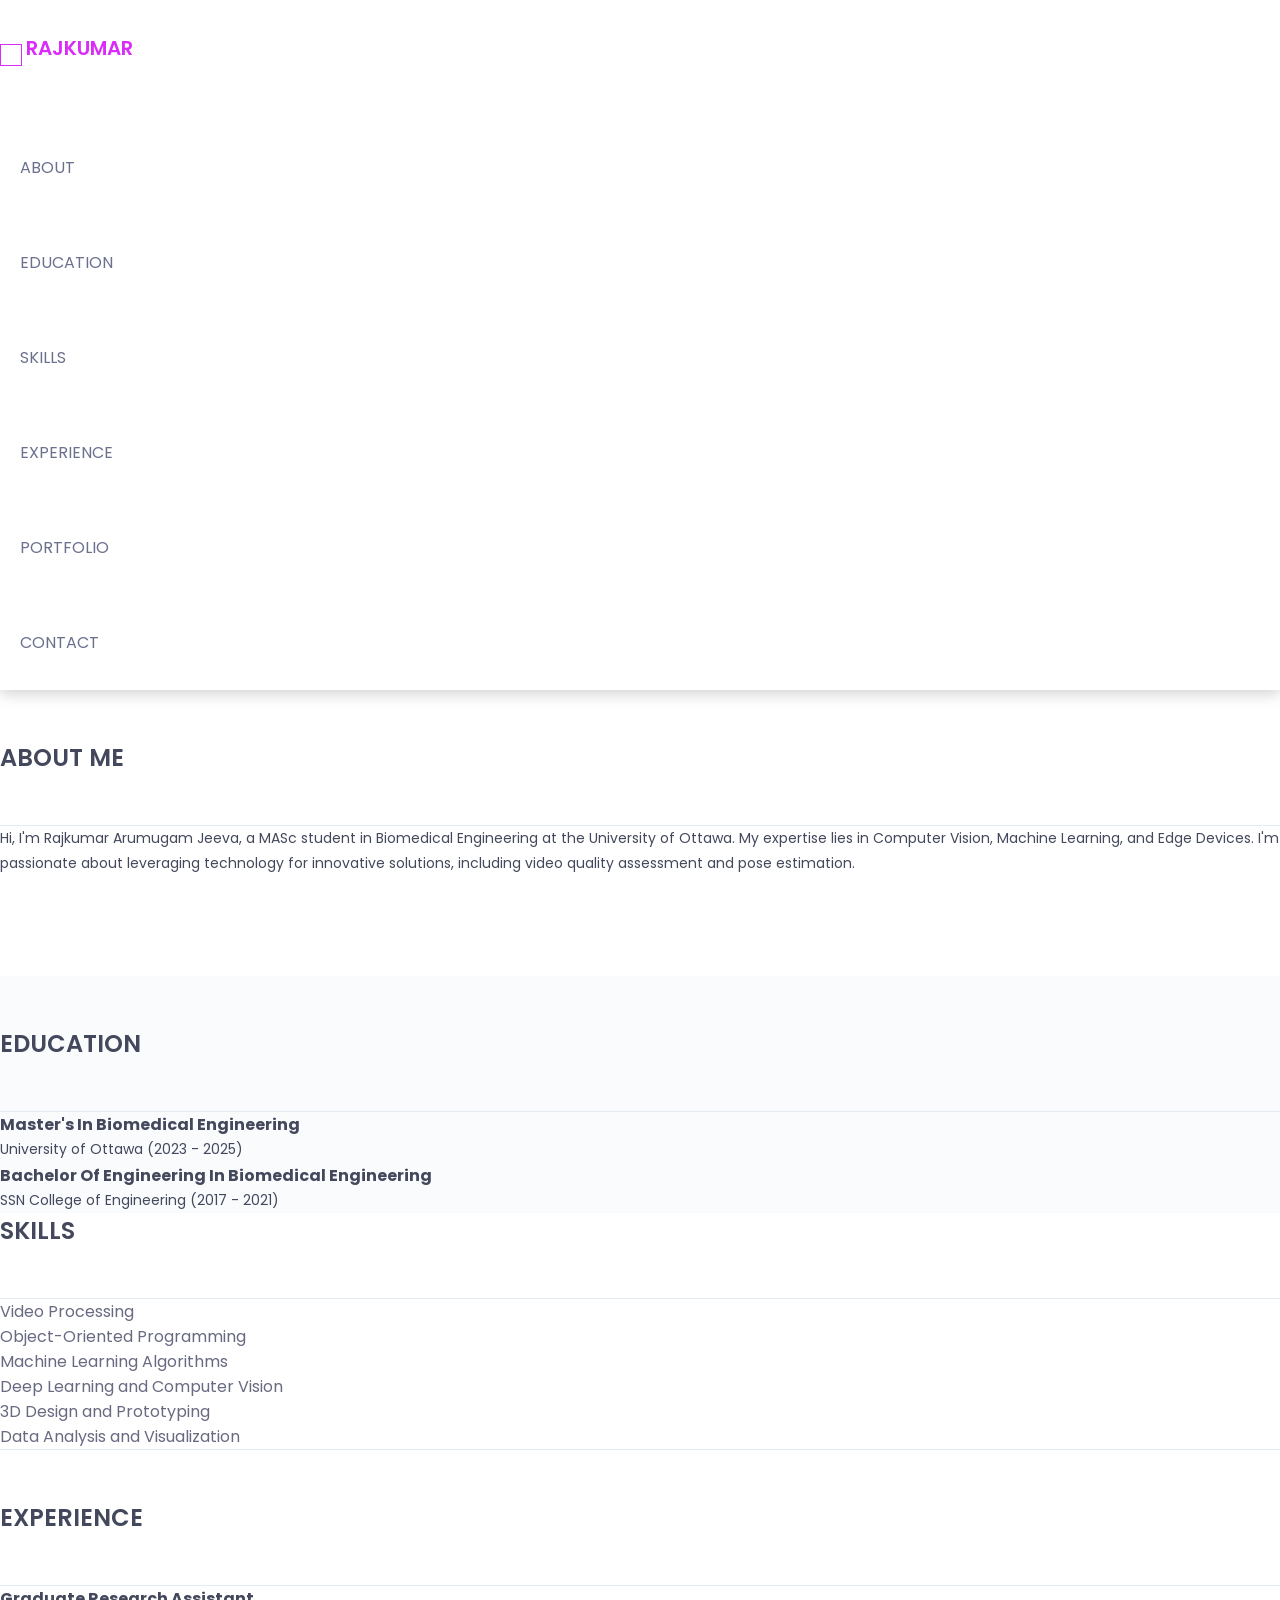
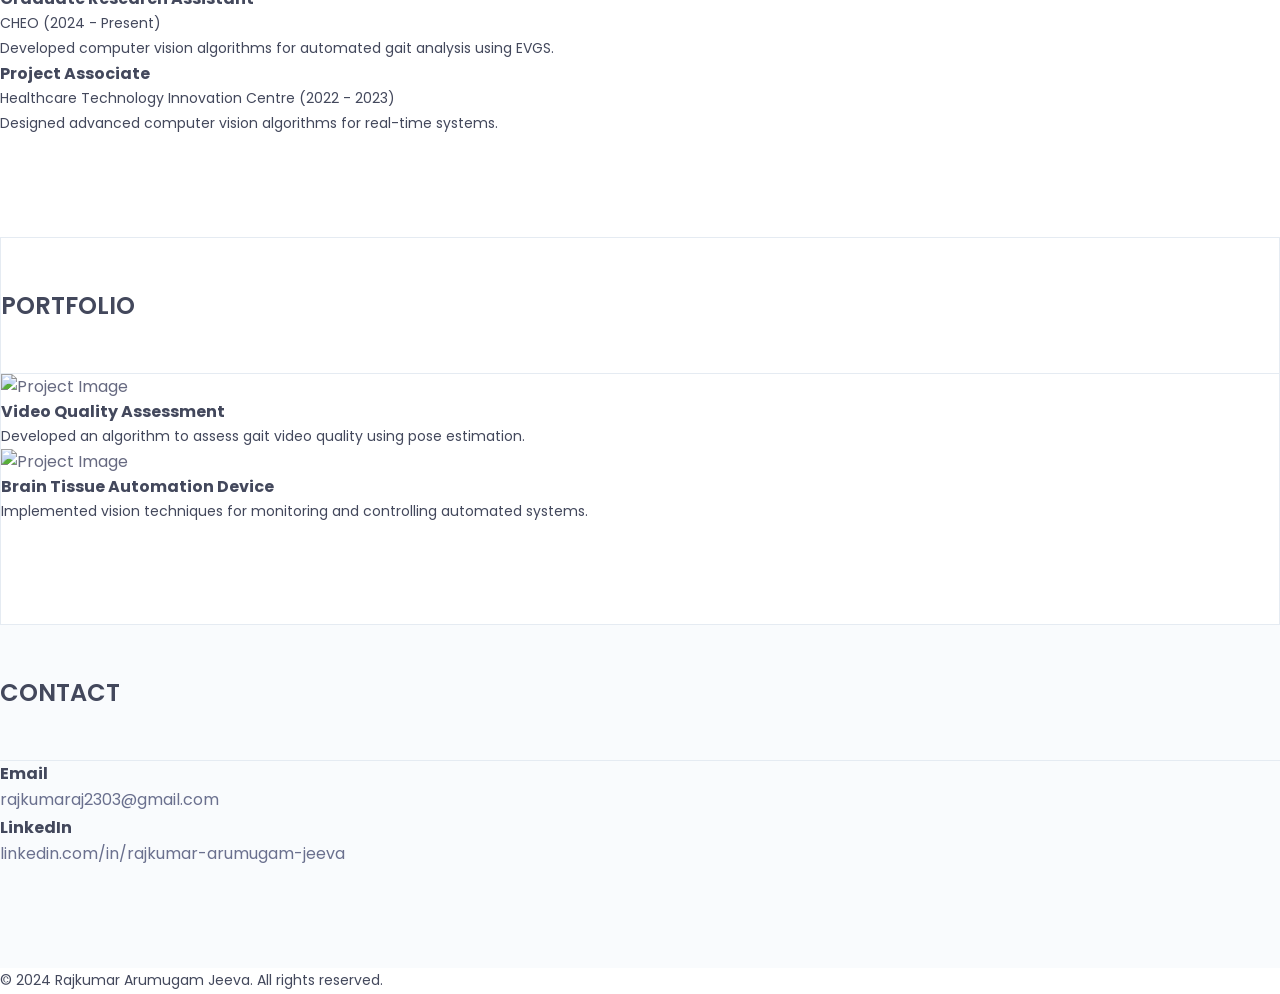
==== commit a11584e7: "Update index.html" ====
--- a/index.html
+++ b/index.html
@@ -6,965 +6,189 @@
         <meta charset="utf-8">
         <meta http-equiv="X-UA-Compatible" content="IE=edge">
         <meta name="viewport" content="width=device-width, initial-scale=1">
-        <!-- The above 3 meta tags *must* come first in the head; any other head content must come *after* these tags -->
 
         <!--font-family-->
-		<link href="https://fonts.googleapis.com/css?family=Poppins:100,200,300,400,500,600,700,800,900&amp;subset=devanagari,latin-ext" rel="stylesheet">
+        <link href="https://fonts.googleapis.com/css?family=Poppins:100,200,300,400,500,600,700,800,900&amp;subset=devanagari,latin-ext" rel="stylesheet">
         
         <!-- title of site -->
-        <title>Browny</title>
+        <title>Rajkumar Arumugam Jeeva</title>
 
         <!-- For favicon png -->
-		<link rel="shortcut icon" type="image/icon" href="assets/logo/favicon.png"/>
-       
+        <link rel="shortcut icon" type="image/icon" href="assets/logo/favicon.png"/>
+
         <!--font-awesome.min.css-->
         <link rel="stylesheet" href="assets/css/font-awesome.min.css">
 
-		<!--flat icon css-->
-		<link rel="stylesheet" href="assets/css/flaticon.css">
-
-		<!--animate.css-->
-        <link rel="stylesheet" href="assets/css/animate.css">
-
-        <!--owl.carousel.css-->
-        <link rel="stylesheet" href="assets/css/owl.carousel.min.css">
-		<link rel="stylesheet" href="assets/css/owl.theme.default.min.css">
-		
         <!--bootstrap.min.css-->
         <link rel="stylesheet" href="assets/css/bootstrap.min.css">
-		
-		<!-- bootsnav -->
-		<link rel="stylesheet" href="assets/css/bootsnav.css" >	
         
         <!--style.css-->
         <link rel="stylesheet" href="assets/css/style.css">
-        
-        <!--responsive.css-->
-        <link rel="stylesheet" href="assets/css/responsive.css">
-        
-        <!-- HTML5 shim and Respond.js for IE8 support of HTML5 elements and media queries -->
-        <!-- WARNING: Respond.js doesn't work if you view the page via file:// -->
-		
-        <!--[if lt IE 9]>
-			<script src="https://oss.maxcdn.com/html5shiv/3.7.3/html5shiv.min.js"></script>
-			<script src="https://oss.maxcdn.com/respond/1.4.2/respond.min.js"></script>
-        <![endif]-->
 
     </head>
-	
-	<body>
-		<!--[if lte IE 9]>
-            <p class="browserupgrade">You are using an <strong>outdated</strong> browser. Please <a href="https://browsehappy.com/">upgrade your browser</a> to improve your experience and security.</p>
-        <![endif]-->
-		
-		<!-- top-area Start -->
-		<header class="top-area">
-			<div class="header-area">
-				<!-- Start Navigation -->
-			    <nav class="navbar navbar-default bootsnav navbar-fixed dark no-background">
+    
+    <body>
+        <!-- Header Start -->
+        <header class="top-area">
+            <div class="header-area">
+                <nav class="navbar navbar-default bootsnav navbar-fixed dark no-background">
+                    <div class="container">
+                        <div class="navbar-header">
+                            <button type="button" class="navbar-toggle" data-toggle="collapse" data-target="#navbar-menu">
+                                <i class="fa fa-bars"></i>
+                            </button>
+                            <a class="navbar-brand" href="#">Rajkumar</a>
+                        </div>
 
-			        <div class="container">
+                        <div class="collapse navbar-collapse" id="navbar-menu">
+                            <ul class="nav navbar-nav navbar-right">
+                                <li><a href="#about">About</a></li>
+                                <li><a href="#education">Education</a></li>
+                                <li><a href="#skills">Skills</a></li>
+                                <li><a href="#experience">Experience</a></li>
+                                <li><a href="#portfolio">Portfolio</a></li>
+                                <li><a href="#contact">Contact</a></li>
+                            </ul>
+                        </div>
+                    </div>
+                </nav>
+            </div>
+        </header>
+        <!-- Header End -->
 
-			            <!-- Start Header Navigation -->
-			            <div class="navbar-header">
-			                <button type="button" class="navbar-toggle" data-toggle="collapse" data-target="#navbar-menu">
-			                    <i class="fa fa-bars"></i>
-			                </button>
-			                <a class="navbar-brand" href="index.html">browny</a>
-			            </div><!--/.navbar-header-->
-			            <!-- End Header Navigation -->
+        <!-- About Section Start -->
+        <section id="about" class="about">
+            <div class="container">
+                <div class="section-heading text-center">
+                    <h2>About Me</h2>
+                </div>
+                <div class="row">
+                    <div class="col-md-12 text-center">
+                        <p>Hi, I'm Rajkumar Arumugam Jeeva, a MASc student in Biomedical Engineering at the University of Ottawa. My expertise lies in Computer Vision, Machine Learning, and Edge Devices. I'm passionate about leveraging technology for innovative solutions, including video quality assessment and pose estimation.</p>
+                    </div>
+                </div>
+            </div>
+        </section>
+        <!-- About Section End -->
 
-			            <!-- Collect the nav links, forms, and other content for toggling -->
-			            <div class="collapse navbar-collapse menu-ui-design" id="navbar-menu">
-			                <ul class="nav navbar-nav navbar-right" data-in="fadeInDown" data-out="fadeOutUp">
-			                <li class=" smooth-menu active"></li>
-			                    <li class=" smooth-menu"><a href="#education">education</a></li>
-			                    <li class="smooth-menu"><a href="#skills">skills</a></li>
-			                    <li class="smooth-menu"><a href="#experience">experience</a></li>
-			                    <li class="smooth-menu"><a href="#profiles">profile</a></li>
-			                    <li class="smooth-menu"><a href="#portfolio">portfolio</a></li>
-			                    <li class="smooth-menu"><a href="#clients">clients</a></li>
-			                    <li class="smooth-menu"><a href="#contact">contact</a></li>
-			                </ul><!--/.nav -->
-			            </div><!-- /.navbar-collapse -->
-			        </div><!--/.container-->
-			    </nav><!--/nav-->
-			    <!-- End Navigation -->
-			</div><!--/.header-area-->
+        <!-- Education Section Start -->
+        <section id="education" class="education">
+            <div class="container">
+                <div class="section-heading text-center">
+                    <h2>Education</h2>
+                </div>
+                <div class="row">
+                    <div class="col-md-6">
+                        <h3>Master's in Biomedical Engineering</h3>
+                        <p>University of Ottawa (2023 - 2025)</p>
+                    </div>
+                    <div class="col-md-6">
+                        <h3>Bachelor of Engineering in Biomedical Engineering</h3>
+                        <p>SSN College of Engineering (2017 - 2021)</p>
+                    </div>
+                </div>
+            </div>
+        </section>
+        <!-- Education Section End -->
 
-		    <div class="clearfix"></div>
+        <!-- Skills Section Start -->
+        <section id="skills" class="skills">
+            <div class="container">
+                <div class="section-heading text-center">
+                    <h2>Skills</h2>
+                </div>
+                <div class="row">
+                    <div class="col-md-6">
+                        <ul>
+                            <li>Video Processing</li>
+                            <li>Object-Oriented Programming</li>
+                            <li>Machine Learning Algorithms</li>
+                        </ul>
+                    </div>
+                    <div class="col-md-6">
+                        <ul>
+                            <li>Deep Learning and Computer Vision</li>
+                            <li>3D Design and Prototyping</li>
+                            <li>Data Analysis and Visualization</li>
+                        </ul>
+                    </div>
+                </div>
+            </div>
+        </section>
+        <!-- Skills Section End -->
 
-		</header><!-- /.top-area-->
-		<!-- top-area End -->
-	
-		<!--welcome-hero start -->
-		<section id="welcome-hero" class="welcome-hero">
-			<div class="container">
-				<div class="row">
-					<div class="col-md-12 text-center">
-						<div class="header-text">
-							<h2>hi <span>,</span> i am <br> browny <br> star <span>.</span>   </h2>
-							<p>ui/ux designer and web developer</p>
-							<a href="assets/download/browney.txt" download>download resume</a>
-						</div><!--/.header-text-->
-					</div><!--/.col-->
-				</div><!-- /.row-->
-			</div><!-- /.container-->
+        <!-- Experience Section Start -->
+        <section id="experience" class="experience">
+            <div class="container">
+                <div class="section-heading text-center">
+                    <h2>Experience</h2>
+                </div>
+                <div class="row">
+                    <div class="col-md-6">
+                        <h3>Graduate Research Assistant</h3>
+                        <p>CHEO (2024 - Present)</p>
+                        <p>Developed computer vision algorithms for automated gait analysis using EVGS.</p>
+                    </div>
+                    <div class="col-md-6">
+                        <h3>Project Associate</h3>
+                        <p>Healthcare Technology Innovation Centre (2022 - 2023)</p>
+                        <p>Designed advanced computer vision algorithms for real-time systems.</p>
+                    </div>
+                </div>
+            </div>
+        </section>
+        <!-- Experience Section End -->
 
-		</section><!--/.welcome-hero-->
-		<!--welcome-hero end -->
+        <!-- Portfolio Section Start -->
+        <section id="portfolio" class="portfolio">
+            <div class="container">
+                <div class="section-heading text-center">
+                    <h2>Portfolio</h2>
+                </div>
+                <div class="row">
+                    <div class="col-md-4">
+                        <div class="portfolio-item">
+                            <img src="assets/images/project1.jpg" alt="Project Image">
+                            <h3>Video Quality Assessment</h3>
+                            <p>Developed an algorithm to assess gait video quality using pose estimation.</p>
+                        </div>
+                    </div>
+                    <div class="col-md-4">
+                        <div class="portfolio-item">
+                            <img src="assets/images/project2.jpg" alt="Project Image">
+                            <h3>Brain Tissue Automation Device</h3>
+                            <p>Implemented vision techniques for monitoring and controlling automated systems.</p>
+                        </div>
+                    </div>
+                </div>
+            </div>
+        </section>
+        <!-- Portfolio Section End -->
 
-		<!--about start -->
-		<section id="about" class="about">
-			<div class="section-heading text-center">
-				<h2>about me</h2>
-			</div>
-			<div class="container">
-				<div class="about-content">
-					<div class="row">
-						<div class="col-sm-6">
-							<div class="single-about-txt">
-								<h3>
-									I am a Professional UI/UX Designer and Web developer. Consectetur an adipisi elita, sed do eiusmod tempor incididunt ut labore et dolore magna aliqua. Ut enim ad minim veniam quis nostrud.
-								</h3>
-								<p>
-									Duis aute irure dolor in reprehenderit in voluptate velit esse cillum dolore eu fugiat nulla pariatur. Excepteur sint occaecat cupidatat non proident, sunt in culpa qui officia deserunt mollit anim id est laborum. Sed ut perspi unde omnis iste natus error sit voluptatem accusantium doloremque lauda ntium, totam rem aperiam, eaque ipsa quae ab illo inventore veritatis et quasi architecto beatae vitae dicta sunt explicabo. Nemo enim ipsam vo luptatem quia voluptas sit aspernatur aut odit aut fugit,
-								</p>
-								<div class="row">
-									<div class="col-sm-4">
-										<div class="single-about-add-info">
-											<h3>phone</h3>
-											<p>987-123-6547</p>
-										</div>
-									</div>
-									<div class="col-sm-4">
-										<div class="single-about-add-info">
-											<h3>email</h3>
-											<p>browny@info.com</p>
-										</div>
-									</div>
-									<div class="col-sm-4">
-										<div class="single-about-add-info">
-											<h3>website</h3>
-											<p>www.brownsine.com</p>
-										</div>
-									</div>
-								</div>
-							</div>
-						</div>
-						<div class="col-sm-offset-1 col-sm-5">
-							<div class="single-about-img">
-								<img src="assets/images/about/profile_image.jpg" alt="profile_image">
-								<div class="about-list-icon">
-									<ul>
-										<li>
-											<a href="#">
-												<i  class="fa fa-facebook" aria-hidden="true"></i>
-											</a>
-										</li><!-- / li -->
-										<li>
-											<a href="#">
-												<i  class="fa fa-dribbble" aria-hidden="true"></i>
-											</a>
-											
-										</li><!-- / li -->
-										<li>
-											<a href="#">
-												<i  class="fa fa-twitter" aria-hidden="true"></i>
-											</a>
-											
-										</li><!-- / li -->
-										<li>
-											<a href="#">
-												<i  class="fa fa-linkedin" aria-hidden="true"></i>
-											</a>
-										</li><!-- / li -->
-										<li>
-											<a href="#">
-												<i  class="fa fa-instagram" aria-hidden="true"></i>
-											</a>
-										</li><!-- / li -->
-										
-										
-									</ul><!-- / ul -->
-								</div><!-- /.about-list-icon -->
+        <!-- Contact Section Start -->
+        <section id="contact" class="contact">
+            <div class="container">
+                <div class="section-heading text-center">
+                    <h2>Contact</h2>
+                </div>
+                <div class="row">
+                    <div class="col-md-6">
+                        <h3>Email</h3>
+                        <p><a href="mailto:rajkumaraj2303@gmail.com">rajkumaraj2303@gmail.com</a></p>
+                    </div>
+                    <div class="col-md-6">
+                        <h3>LinkedIn</h3>
+                        <p><a href="https://www.linkedin.com/in/rajkumar-arumugam-jeeva-621252187" target="_blank">linkedin.com/in/rajkumar-arumugam-jeeva</a></p>
+                    </div>
+                </div>
+            </div>
+        </section>
+        <!-- Contact Section End -->
 
-							</div>
-
-						</div>
-					</div>
-				</div>
-			</div>
-		</section><!--/.about-->
-		<!--about end -->
-		
-		<!--education start -->
-		<section id="education" class="education">
-			<div class="section-heading text-center">
-				<h2>education</h2>
-			</div>
-			<div class="container">
-				<div class="education-horizontal-timeline">
-					<div class="row">
-						<div class="col-sm-4">
-							<div class="single-horizontal-timeline">
-								<div class="experience-time">
-									<h2>2008 - 2010</h2>
-									<h3>master <span>of </span> computer science</h3>
-								</div><!--/.experience-time-->
-								<div class="timeline-horizontal-border">
-									<i class="fa fa-circle" aria-hidden="true"></i>
-									<span class="single-timeline-horizontal"></span>
-								</div>
-								<div class="timeline">
-									<div class="timeline-content">
-										<h4 class="title">
-											university of north carolina
-										</h4>
-										<h5>north carolina, USA</h5>
-										<p class="description">
-											Duis aute irure dolor in reprehenderit in vol patate velit esse cillum dolore eu fugiat nulla pari. Excepteur sint occana inna tecat cupidatat non proident. 
-										</p>
-									</div><!--/.timeline-content-->
-								</div><!--/.timeline-->
-							</div>
-						</div>
-						<div class="col-sm-4">
-							<div class="single-horizontal-timeline">
-								<div class="experience-time">
-									<h2>2004 - 2008</h2>
-									<h3>bachelor <span>of </span> computer science</h3>
-								</div><!--/.experience-time-->
-								<div class="timeline-horizontal-border">
-									<i class="fa fa-circle" aria-hidden="true"></i>
-									<span class="single-timeline-horizontal"></span>
-								</div>
-								<div class="timeline">
-									<div class="timeline-content">
-										<h4 class="title">
-											university of north carolina
-										</h4>
-										<h5>north carolina, USA</h5>
-										<p class="description">
-											Duis aute irure dolor in reprehenderit in vol patate velit esse cillum dolore eu fugiat nulla pari. Excepteur sint occana inna tecat cupidatat non proident. 
-										</p>
-									</div><!--/.timeline-content-->
-								</div><!--/.timeline-->
-							</div>
-						</div>
-						<div class="col-sm-4">
-							<div class="single-horizontal-timeline">
-								<div class="experience-time">
-									<h2>2004 - 2008</h2>
-									<h3>bachelor <span>of </span> creative design</h3>
-								</div><!--/.experience-time-->
-								<div class="timeline-horizontal-border">
-									<i class="fa fa-circle" aria-hidden="true"></i>
-									<span class="single-timeline-horizontal spacial-horizontal-line
-									"></span>
-								</div>
-								<div class="timeline">
-									<div class="timeline-content">
-										<h4 class="title">
-											university of bolton
-										</h4>
-										<h5>bolton, united kingdome</h5>
-										<p class="description">
-											Duis aute irure dolor in reprehenderit in vol patate velit esse cillum dolore eu fugiat nulla pari. Excepteur sint occana inna tecat cupidatat non proident. 
-										</p>
-									</div><!--/.timeline-content-->
-								</div><!--/.timeline-->
-							</div>
-						</div>
-					</div>
-				</div>
-			</div>
-
-		</section><!--/.education-->
-		<!--education end -->
-
-		<!--skills start -->
-		<section id="skills" class="skills">
-				<div class="skill-content">
-					<div class="section-heading text-center">
-						<h2>skills</h2>
-					</div>
-					<div class="container">
-						<div class="row">
-							<div class="col-md-6">
-								<div class="single-skill-content">
-									<div class="barWrapper">
-										<span class="progressText">adobe photoshop</span>
-										<div class="single-progress-txt">
-											<div class="progress ">
-												<div class="progress-bar" role="progressbar" aria-valuenow="90" aria-valuemin="10" aria-valuemax="100" style="">
-													  
-												</div>
-											</div>
-											<h3>90%</h3>	
-										</div>
-									</div><!-- /.barWrapper -->
-									<div class="barWrapper">
-										<span class="progressText">adobe illustrator</span>
-										<div class="single-progress-txt">
-											<div class="progress ">
-											   <div class="progress-bar" role="progressbar" aria-valuenow="85" aria-valuemin="10" aria-valuemax="100" style="">
-												    
-											   </div>
-											</div>
-											<h3>85%</h3>	
-										</div>
-									</div><!-- /.barWrapper -->
-									<div class="barWrapper">
-										<span class="progressText">adobe after effects</span>
-										<div class="single-progress-txt">
-											<div class="progress ">
-											   <div class="progress-bar" role="progressbar" aria-valuenow="97" aria-valuemin="10" aria-valuemax="100" style="">
-												   
-											   </div>
-											</div>
-											<h3>97%</h3>	
-										</div>
-									</div><!-- /.barWrapper -->
-									<div class="barWrapper">
-										<span class="progressText">sketch</span>
-										<div class="single-progress-txt">
-											<div class="progress ">
-											   <div class="progress-bar" role="progressbar" aria-valuenow="90" aria-valuemin="10" aria-valuemax="100" style="">
-												    
-											   </div>
-											</div>
-											<h3>90%</h3>	
-										</div>
-									</div><!-- /.barWrapper -->
-								</div>
-							</div>
-							<div class="col-md-6">
-								<div class="single-skill-content">
-									<div class="barWrapper">
-										<span class="progressText">html 5</span>
-										<div class="single-progress-txt">
-											<div class="progress ">
-												<div class="progress-bar" role="progressbar" aria-valuenow="90" aria-valuemin="10" aria-valuemax="100" style="">
-													
-												</div>
-											</div>
-											<h3>90%</h3>	
-										</div>
-									</div><!-- /.barWrapper -->
-									<div class="barWrapper">
-										<span class="progressText">css 3 animation</span>
-										<div class="single-progress-txt">
-											<div class="progress ">
-											   <div class="progress-bar" role="progressbar" aria-valuenow="85" aria-valuemin="10" aria-valuemax="100" style="">
-												    
-											   </div>
-											</div>
-											<h3>85%</h3>	
-										</div>
-									</div><!-- /.barWrapper -->
-									<div class="barWrapper">
-										<span class="progressText">communication</span>
-										<div class="single-progress-txt">
-											<div class="progress ">
-											   <div class="progress-bar" role="progressbar" aria-valuenow="97" aria-valuemin="10" aria-valuemax="100" style="">
-												   
-											   </div>
-											</div>
-											<h3>97%</h3>	
-										</div>
-									</div><!-- /.barWrapper -->
-									<div class="barWrapper">
-										<span class="progressText"> creativity</span>
-										<div class="single-progress-txt">
-											<div class="progress ">
-											   <div class="progress-bar" role="progressbar" aria-valuenow="90" aria-valuemin="10" aria-valuemax="100" style="">
-												    
-											   </div>
-											</div>
-											<h3>90%</h3>	
-										</div>
-									</div><!-- /.barWrapper -->
-								</div>
-							</div>
-						</div><!-- /.row -->
-					</div>	<!-- /.container -->		
-				</div><!-- /.skill-content-->
-
-		</section><!--/.skills-->
-		<!--skills end -->
-
-		<!--experience start -->
-		<section id="experience" class="experience">
-			<div class="section-heading text-center">
-				<h2>experience</h2>
-			</div>
-			<div class="container">
-				<div class="experience-content">
-						<div class="main-timeline">
-							<ul>
-								<li>
-									<div class="single-timeline-box fix">
-										<div class="row">
-											<div class="col-md-5">
-												<div class="experience-time text-right">
-													<h2>2018 - Present</h2>
-													<h3>creative director</h3>
-												</div><!--/.experience-time-->
-											</div><!--/.col-->
-											<div class="col-md-offset-1 col-md-5">
-												<div class="timeline">
-													<div class="timeline-content">
-														<h4 class="title">
-															<span><i class="fa fa-circle" aria-hidden="true"></i></span>
-															hoplony tech limited
-														</h4>
-														<h5>newyork, USA</h5>
-														<p class="description">
-															Duis aute irure dolor in reprehenderit in vol patate velit esse cillum dolore eu fugiat nulla pari. Excepteur sint occana inna tecat cupidatat non proident. 
-														</p>
-													</div><!--/.timeline-content-->
-												</div><!--/.timeline-->
-											</div><!--/.col-->
-										</div>
-									</div><!--/.single-timeline-box-->
-								</li>
-
-								<li>
-									<div class="single-timeline-box fix">
-										<div class="row">
-											<div class="col-md-offset-1 col-md-5 experience-time-responsive">
-												<div class="experience-time">
-													<h2>
-														<span><i class="fa fa-circle" aria-hidden="true"></i></span>
-														2016 - 2018
-													</h2>
-													<h3>associate design director</h3>
-												</div><!--/.experience-time-->
-											</div><!--/.col-->
-											<div class="col-md-5">
-												<div class="timeline">
-													<div class="timeline-content text-right">
-														<h4 class="title">
-															hoplony tech limited
-														</h4>
-														<h5>newyork, USA</h5>
-														<p class="description">
-															Duis aute irure dolor in reprehenderit in vol patate velit esse cillum dolore eu fugiat nulla pari. Excepteur sint occana inna tecat cupidatat non proident. 
-														</p>
-													</div><!--/.timeline-content-->
-												</div><!--/.timeline-->
-											</div><!--/.col-->
-											<div class="col-md-offset-1 col-md-5 experience-time-main">
-												<div class="experience-time">
-													<h2>
-														<span><i class="fa fa-circle" aria-hidden="true"></i></span>
-														2016 - 2018
-													</h2>
-													<h3>associate design director</h3>
-												</div><!--/.experience-time-->
-											</div><!--/.col-->
-										</div>
-									</div><!--/.single-timeline-box-->
-								</li>
-
-								<li>
-									<div class="single-timeline-box fix">
-										<div class="row">
-											<div class="col-md-5">
-												<div class="experience-time text-right">
-													<h2>2013 - 2016</h2>
-													<h3>senior UI/UX designer</h3>
-												</div><!--/.experience-time-->
-											</div><!--/.col-->
-											<div class="col-md-offset-1 col-md-5">
-												<div class="timeline">
-													<div class="timeline-content">
-														<h4 class="title">
-															<span><i class="fa fa-circle" aria-hidden="true"></i></span>
-															hoplony tech limited
-														</h4>
-														<h5>newyork, USA</h5>
-														<p class="description">
-															Duis aute irure dolor in reprehenderit in vol patate velit esse cillum dolore eu fugiat nulla pari. Excepteur sint occana inna tecat cupidatat non proident. 
-														</p>
-													</div><!--/.timeline-content-->
-												</div><!--/.timeline-->
-											</div><!--/.col-->
-										</div>
-									</div><!--/.single-timeline-box-->
-								</li>
-
-								<li>
-									<div class="single-timeline-box fix">
-										<div class="row">
-											<div class="col-md-offset-1 col-md-5 experience-time-responsive">
-												<div class="experience-time">
-													<h2>
-														<span><i class="fa fa-circle" aria-hidden="true"></i></span>
-														2012 - 2013
-													</h2>
-													<h3>UI/UX designer</h3>
-												</div><!--/.experience-time-->
-											</div><!--/.col-->
-											<div class="col-md-5">
-												<div class="timeline">
-													<div class="timeline-content text-right">
-														<h4 class="title">
-															hoplony tech limited
-														</h4>
-														<h5>newyork, USA</h5>
-														<p class="description">
-															Duis aute irure dolor in reprehenderit in vol patate velit esse cillum dolore eu fugiat nulla pari. Excepteur sint occana inna tecat cupidatat non proident. 
-														</p>
-													</div><!--/.timeline-content-->
-												</div><!--/.timeline-->
-											</div><!--/.col-->
-											<div class="col-md-offset-1 col-md-5 experience-time-main">
-												<div class="experience-time">
-													<h2>
-														<span><i class="fa fa-circle" aria-hidden="true"></i></span>
-														2012 - 2013
-													</h2>
-													<h3>UI/UX designer</h3>
-												</div><!--/.experience-time-->
-											</div><!--/.col-->
-										</div>
-									</div><!--/.single-timeline-box-->
-								</li>
-
-								<li>
-									<div class="single-timeline-box fix">
-										<div class="row">
-											<div class="col-md-5">
-												<div class="experience-time text-right">
-													<h2>2010 - 2012</h2>
-													<h3>frontend developer</h3>
-												</div><!--/.experience-time-->
-											</div><!--/.col-->
-											<div class="col-md-offset-1 col-md-5">
-												<div class="timeline">
-													<div class="timeline-content">
-														<h4 class="title">
-															<span><i class="fa fa-circle" aria-hidden="true"></i></span>
-															hoplony tech limited
-														</h4>
-														<h5>newyork, USA</h5>
-														<p class="description">
-															Duis aute irure dolor in reprehenderit in vol patate velit esse cillum dolore eu fugiat nulla pari. Excepteur sint occana inna tecat cupidatat non proident. 
-														</p>
-													</div><!--/.timeline-content-->
-												</div><!--/.timeline-->
-											</div><!--/.col-->
-										</div>
-									</div><!--/.single-timeline-box-->
-								</li>
-
-							</ul>
-						</div><!--.main-timeline-->
-					</div><!--.experience-content-->
-			</div>
-
-		</section><!--/.experience-->
-		<!--experience end -->
-
-		<!--profiles start -->
-		<section id="profiles" class="profiles">
-			<div class="profiles-details">
-				<div class="section-heading text-center">
-					<h2>profiles</h2>
-				</div>
-				<div class="container">
-					<div class="profiles-content">
-						<div class="row">
-							<div class="col-sm-3">
-								<div class="single-profile">
-									<div class="profile-txt">
-										<a href=""><i class="flaticon-themeforest"></i></a>
-										<div class="profile-icon-name">themeforest</div>
-									</div>
-									<div class="single-profile-overlay">
-										<div class="profile-txt">
-											<a href=""><i class="flaticon-themeforest"></i></a>
-											<div class="profile-icon-name">themeforest</div>
-										</div>
-									</div>
-								</div>
-							</div>
-							<div class="col-sm-3">
-								<div class="single-profile">
-									<div class="profile-txt">
-										<a href=""><i class="flaticon-dribbble"></i></a>
-										<div class="profile-icon-name">dribbble</div>
-									</div>
-									<div class="single-profile-overlay">
-										<div class="profile-txt">
-											<a href=""><i class="flaticon-dribbble"></i></a>
-											<div class="profile-icon-name">dribbble</div>
-										</div>
-									</div>
-								</div>
-							</div>
-							<div class="col-sm-3">
-								<div class="single-profile">
-									<div class="profile-txt">
-										<a href=""><i class="flaticon-behance-logo"></i></a>
-										<div class="profile-icon-name">behance</div>
-									</div>
-									<div class="single-profile-overlay">
-										<div class="profile-txt">
-											<a href=""><i class="flaticon-behance-logo"></i></a>
-											<div class="profile-icon-name">behance</div>
-										</div>
-									</div>
-								</div>
-							</div>
-							<div class="col-sm-3">
-								<div class="single-profile profile-no-border">
-									<div class="profile-txt">
-										<a href=""><i class="flaticon-github-logo"></i></a>
-										<div class="profile-icon-name">github</div>
-									</div>
-									<div class="single-profile-overlay">
-										<div class="profile-txt">
-											<a href=""><i class="flaticon-github-logo"></i></a>
-											<div class="profile-icon-name">github</div>
-										</div>
-									</div>
-								</div>
-							</div>
-						</div>
-						<div class="profile-border"></div>
-						<div class="row">
-							<div class="col-sm-3">
-								<div class="single-profile">
-									<div class="profile-txt">
-										<a href=""><i class="flaticon-flickr-website-logo-silhouette"></i></a>
-										<div class="profile-icon-name">flickR</div>
-									</div>
-									<div class="single-profile-overlay">
-										<div class="profile-txt">
-											<a href=""><i class="flaticon-flickr-website-logo-silhouette"></i></a>
-											<div class="profile-icon-name">flickR</div>
-										</div>
-									</div>
-								</div>
-							</div>
-							<div class="col-sm-3">
-								<div class="single-profile">
-									<div class="profile-txt">
-										<a href=""><i class="flaticon-smug"></i></a>
-										<div class="profile-icon-name">smungMung</div>
-									</div>
-									<div class="single-profile-overlay">
-										<div class="profile-txt">
-											<a href=""><i class="flaticon-smug"></i></a>
-											<div class="profile-icon-name">smungMung</div>
-										</div>
-									</div>
-								</div>
-							</div>
-							<div class="col-sm-3">
-								<div class="single-profile">
-									<div class="profile-txt">
-										<a href=""><i class="flaticon-squarespace-logo"></i></a>
-										<div class="profile-icon-name">squareSpace</div>
-									</div>
-									<div class="single-profile-overlay">
-										<div class="profile-txt">
-											<a href=""><i class="flaticon-squarespace-logo"></i></a>
-											<div class="profile-icon-name">squareSpace</div>
-										</div>
-									</div>
-								</div>
-							</div>
-							<div class="col-sm-3">
-								<div class="single-profile profile-no-border">
-									<div class="profile-txt">
-										<a href=""><i class="flaticon-bitbucket-logotype-camera-lens-in-perspective"></i></a>
-										<div class="profile-icon-name">bitBucket</div>
-									</div>
-									<div class="single-profile-overlay">
-										<div class="profile-txt">
-											<a href=""><i class="flaticon-bitbucket-logotype-camera-lens-in-perspective"></i></a>
-											<div class="profile-icon-name">bitBucket</div>
-										</div>
-									</div>
-								</div>
-							</div>
-						</div>
-					</div>
-				</div>
-			</div>
-
-		</section><!--/.profiles-->
-		<!--profiles end -->
-
-		<!--portfolio start -->
-		<section id="portfolio" class="portfolio">
-			<div class="portfolio-details">
-				<div class="section-heading text-center">
-					<h2>portfolio</h2>
-				</div>
-				<div class="container">
-					<div class="portfolio-content">
-						<div class="isotope">
-							<div class="row">
-
-								<div class="col-sm-4">
-									<div class="item">
-										<img src="assets/images/portfolio/p1.jpg" alt="portfolio image"/>
-										<div class="isotope-overlay">
-											<a href="#">
-												ui/ux design
-											</a>
-										</div><!-- /.isotope-overlay -->
-									</div><!-- /.item -->
-									<div class="item">
-										<img src="assets/images/portfolio/p2.jpg" alt="portfolio image"/>
-										<div class="isotope-overlay">
-											<a href="#">
-												ui/ux design
-											</a>
-										</div><!-- /.isotope-overlay -->
-									</div><!-- /.item -->
-								</div><!-- /.col -->
-
-								<div class="col-sm-4">
-									<div class="item">
-										<img src="assets/images/portfolio/p3.jpg" alt="portfolio image"/>
-										<div class="isotope-overlay">
-											<a href="#">
-												web design
-											</a>
-										</div><!-- /.isotope-overlay -->
-									</div><!-- /.item -->
-								</div><!-- /.col -->
-
-								<div class="col-sm-4">
-									<div class="item">
-										<img src="assets/images/portfolio/p4.jpg" alt="portfolio image"/>
-										<div class="isotope-overlay">
-											<a href="#">
-												web development
-											</a>
-										</div><!-- /.isotope-overlay -->
-									</div><!-- /.item -->
-									<div class="item">
-										<img src="assets/images/portfolio/p5.jpg" alt="portfolio image"/>
-										<div class="isotope-overlay">
-											<a href="#">
-												web development
-											</a>
-										</div><!-- /.isotope-overlay -->
-									</div><!-- /.item -->
-								</div><!-- /.col -->
-							</div><!-- /.row -->
-						</div><!--/.isotope-->
-					</div><!--/.gallery-content-->
-				</div><!--/.container-->
-			</div><!--/.portfolio-details-->
-
-		</section><!--/.portfolio-->
-		<!--portfolio end -->
-
-		<!--clients start -->
-		<section id="clients" class="clients">
-			<div class="section-heading text-center">
-				<h2>clients</h2>
-			</div>
-			<div class="clients-area">
-				<div class="container">
-					<div class="owl-carousel owl-theme" id="client">
-						<div class="item">
-							<a href="#">
-								<img src="assets/images/clients/c1.png" alt="brand-image" />
-							</a>
-						</div><!--/.item-->
-						<div class="item">
-							<a href="#">
-								<img src="assets/images/clients/c2.png" alt="brand-image" />
-							</a>
-						</div><!--/.item-->
-						<div class="item">
-							<a href="#">
-								<img src="assets/images/clients/c3.png" alt="brand-image" />
-							</a>
-						</div><!--/.item-->
-						<div class="item">
-							<a href="#">
-								<img src="assets/images/clients/c4.png" alt="brand-image" />
-							</a>
-						</div><!--/.item-->
-						<div class="item">
-							<a href="#">
-								<img src="assets/images/clients/c5.png" alt="brand-image" />
-							</a>
-						</div><!--/.item-->
-						<div class="item">
-							<a href="#">
-								<img src="assets/images/clients/c6.png" alt="brand-image" />
-							</a>
-						</div><!--/.item-->
-						<div class="item">
-							<a href="#">
-								<img src="assets/images/clients/c7.png" alt="brand-image" />
-							</a>
-						</div><!--/.item-->
-					</div><!--/.owl-carousel-->
-				</div><!--/.container-->
-			</div><!--/.clients-area-->
-
-		</section><!--/.clients-->
-
-		</section><!--/.clients-->
-		<!--clients end -->
-
-		<!--contact start -->
-		<section id="contact" class="contact">
-			<div class="section-heading text-center">
-				<h2>contact me</h2>
-			</div>
-			<div class="container">
-				<div class="contact-content">
-					<div class="row">
-						<div class="col-md-offset-1 col-md-5 col-sm-6">
-							<div class="single-contact-box">
-								<div class="contact-form">
-									<form>
-										<div class="row">
-											<div class="col-sm-6 col-xs-12">
-												<div class="form-group">
-												  <input type="text" class="form-control" id="name" placeholder="Name*" name="name">
-												</div><!--/.form-group-->
-											</div><!--/.col-->
-											<div class="col-sm-6 col-xs-12">
-												<div class="form-group">
-													<input type="email" class="form-control" id="email" placeholder="Email*" name="email">
-												</div><!--/.form-group-->
-											</div><!--/.col-->
-										</div><!--/.row-->
-										<div class="row">
-											<div class="col-sm-12">
-												<div class="form-group">
-													<input type="text" class="form-control" id="subject" placeholder="Subject" name="subject">
-												</div><!--/.form-group-->
-											</div><!--/.col-->
-										</div><!--/.row-->
-										<div class="row">
-											<div class="col-sm-12">
-												<div class="form-group">
-													<textarea class="form-control" rows="8" id="comment" placeholder="Message" ></textarea>
-												</div><!--/.form-group-->
-											</div><!--/.col-->
-										</div><!--/.row-->
-										<div class="row">
-											<div class="col-sm-12">
-												<div class="single-contact-btn">
-													<a class="contact-btn" href="#" role="button">submit</a>
-												</div><!--/.single-single-contact-btn-->
-											</div><!--/.col-->
-										</div><!--/.row-->
-									</form><!--/form-->
-								</div><!--/.contact-form-->
-							</div><!--/.single-contact-box-->
-						</div><!--/.col-->
-						<div class="col-md-offset-1 col-md-5 col-sm-6">
-							<div class="single-contact-box">
-								<div class="contact-adress">
-									<div class="contact-add-head">
-										<h3>browny star</h3>
-										<p>uI/uX designer</p>
-									</div>
-									<div class="contact-add-info">
-										<div class="single-contact-add-info">
-											<h3>phone</h3>
-											<p>987-123-6547</p>
-										</div>
-										<div class="single-contact-add-info">
-											<h3>email</h3>
-											<p>browny@info.com</p>
-										</div>
-										<div class="single-contact-add-info">
-											<h3>website</h3>
-											<p>www.brownsine.com</p>
-										</div>
-									</div>
-								</div><!--/.contact-adress-->
-								<div class="hm-foot-icon">
-									<ul>
-										<li><a href="#"><i class="fa fa-facebook"></i></a></li><!--/li-->
-										<li><a href="#"><i class="fa fa-dribbble"></i></a></li><!--/li-->
-										<li><a href="#"><i class="fa fa-twitter"></i></a></li><!--/li-->
-										<li><a href="#"><i class="fa fa-linkedin"></i></a></li><!--/li-->
-										<li><a href="#"><i class="fa fa-instagram"></i></a></li><!--/li-->
-									</ul><!--/ul-->
-								</div><!--/.hm-foot-icon-->
-							</div><!--/.single-contact-box-->
-						</div><!--/.col-->
-					</div><!--/.row-->
-				</div><!--/.contact-content-->
-			</div><!--/.container-->
-
-		</section><!--/.contact-->
-		<!--contact end -->
-
-		<!--footer-copyright start-->
-		<footer id="footer-copyright" class="footer-copyright">
-			<div class="container">
-				<div class="hm-footer-copyright text-center">
-					<p>
-						&copy; copyright yourname. design and developed by <a href="https://www.themesine.com/">themesine</a>
-					</p><!--/p-->
-				</div><!--/.text-center-->
-			</div><!--/.container-->
-
-			<div id="scroll-Top">
-				<div class="return-to-top">
-					<i class="fa fa-angle-up " id="scroll-top" ></i>
-				</div>
-				
-			</div><!--/.scroll-Top-->
-			
-        </footer><!--/.footer-copyright-->
-		<!--footer-copyright end-->
-		
-		<!-- Include all js compiled plugins (below), or include individual files as needed -->
-
-		<script src="assets/js/jquery.js"></script>
-        
-        <!--modernizr.min.js-->
-        <script src="https://cdnjs.cloudflare.com/ajax/libs/modernizr/2.8.3/modernizr.min.js"></script>
-		
-		<!--bootstrap.min.js-->
-        <script src="assets/js/bootstrap.min.js"></script>
-		
-		<!-- bootsnav js -->
-		<script src="assets/js/bootsnav.js"></script>
-		
-		<!-- jquery.sticky.js -->
-		<script src="assets/js/jquery.sticky.js"></script>
-		
-		<!-- for progress bar start-->
-
-		<!-- progressbar js -->
-		<script src="assets/js/progressbar.js"></script>
-
-		<!-- appear js -->
-		<script src="assets/js/jquery.appear.js"></script>
-
-		<!-- for progress bar end -->
-
-		<!--owl.carousel.js-->
-        <script src="assets/js/owl.carousel.min.js"></script>
-
-
-		<script src="https://cdnjs.cloudflare.com/ajax/libs/jquery-easing/1.4.1/jquery.easing.min.js"></script>
-		
-        
-        <!--Custom JS-->
-        <script src="assets/js/custom.js"></script>
-        
+        <footer>
+            <div class="container text-center">
+                <p>&copy; 2024 Rajkumar Arumugam Jeeva. All rights reserved.</p>
+            </div>
+        </footer>
     </body>
-	
 </html>
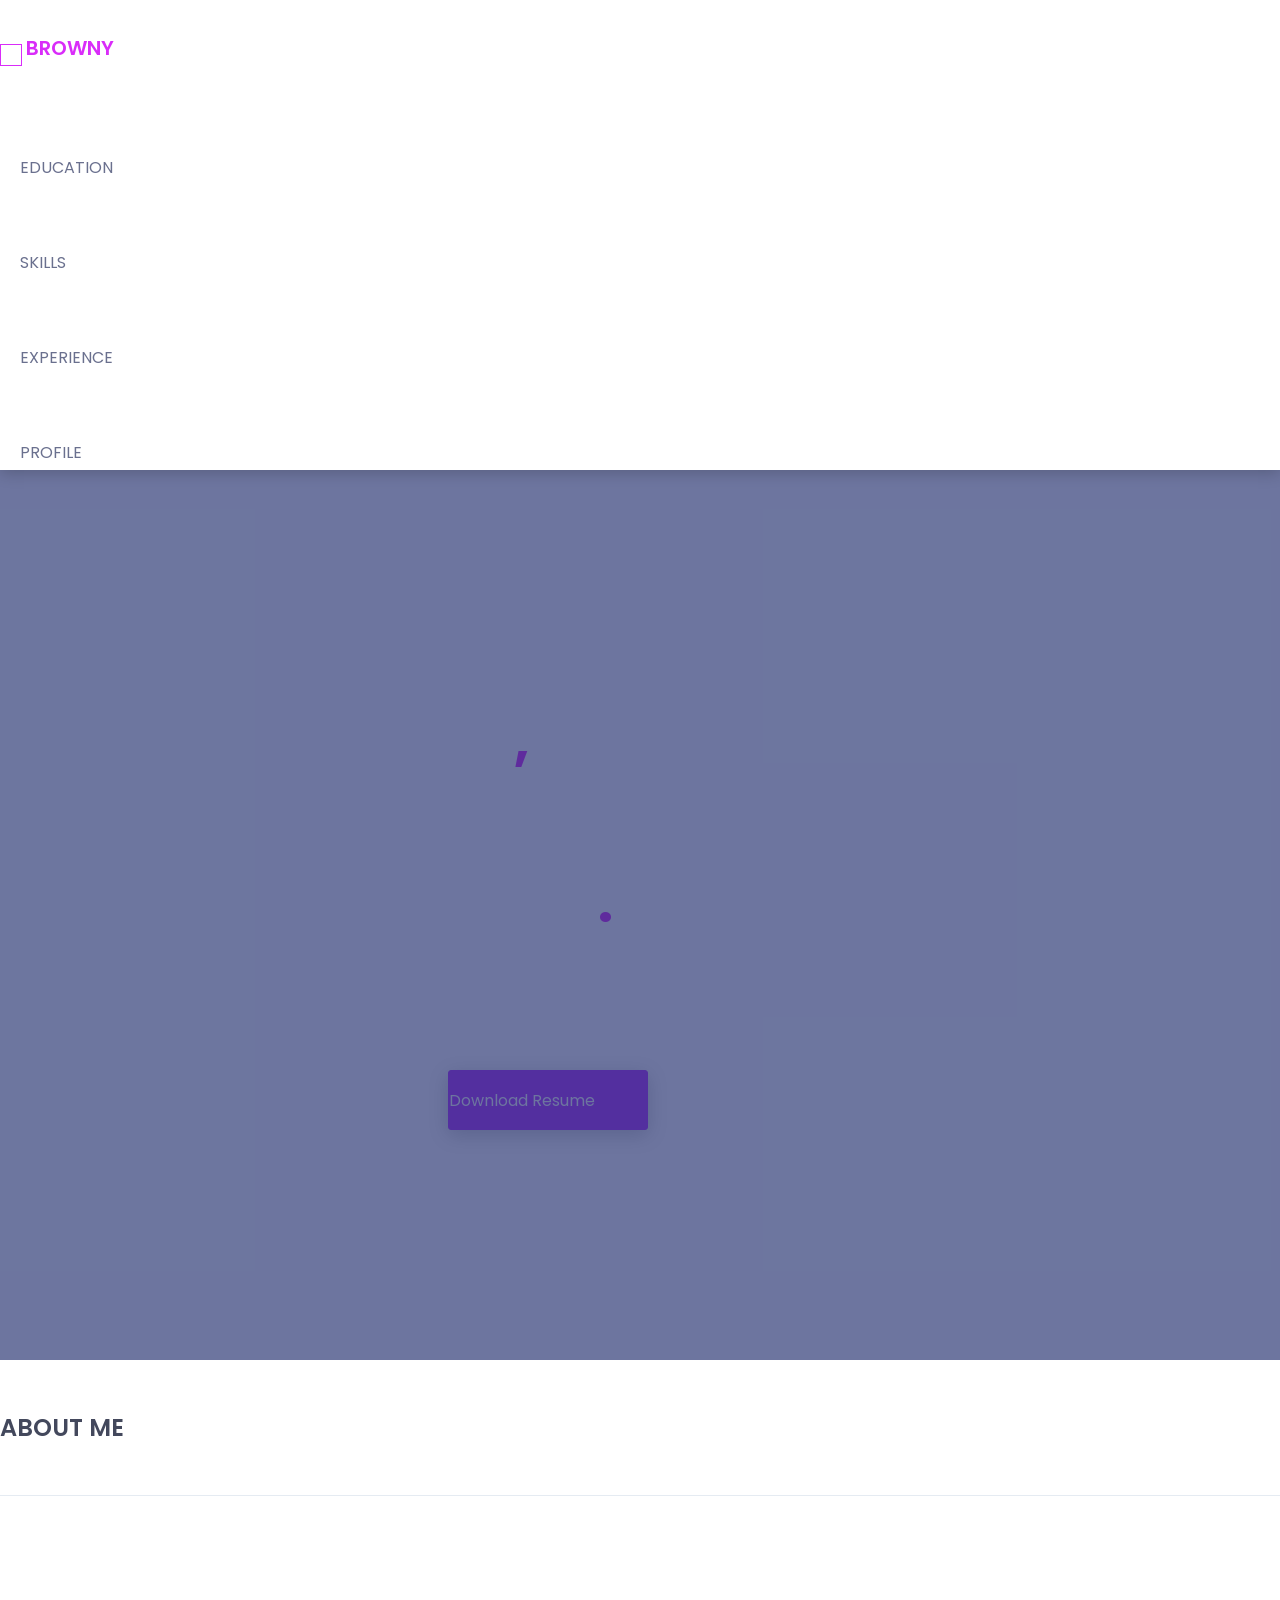
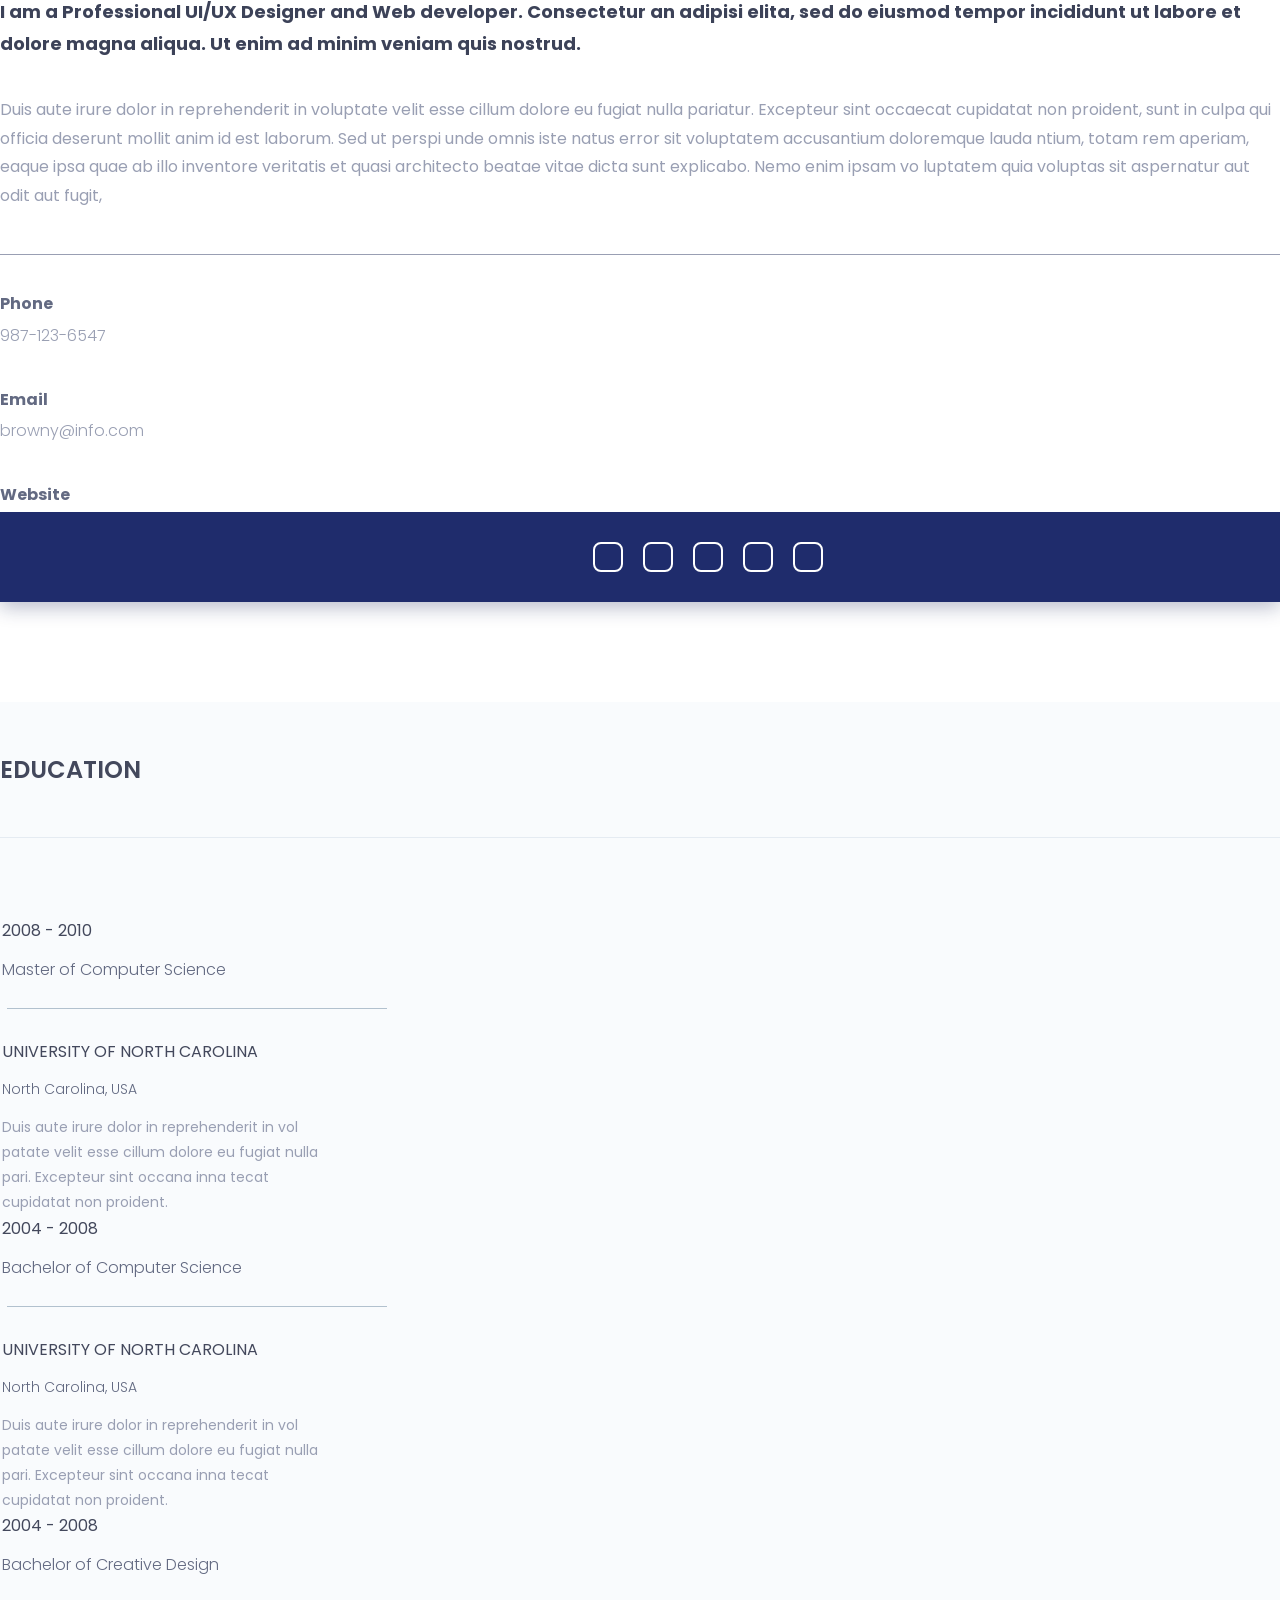
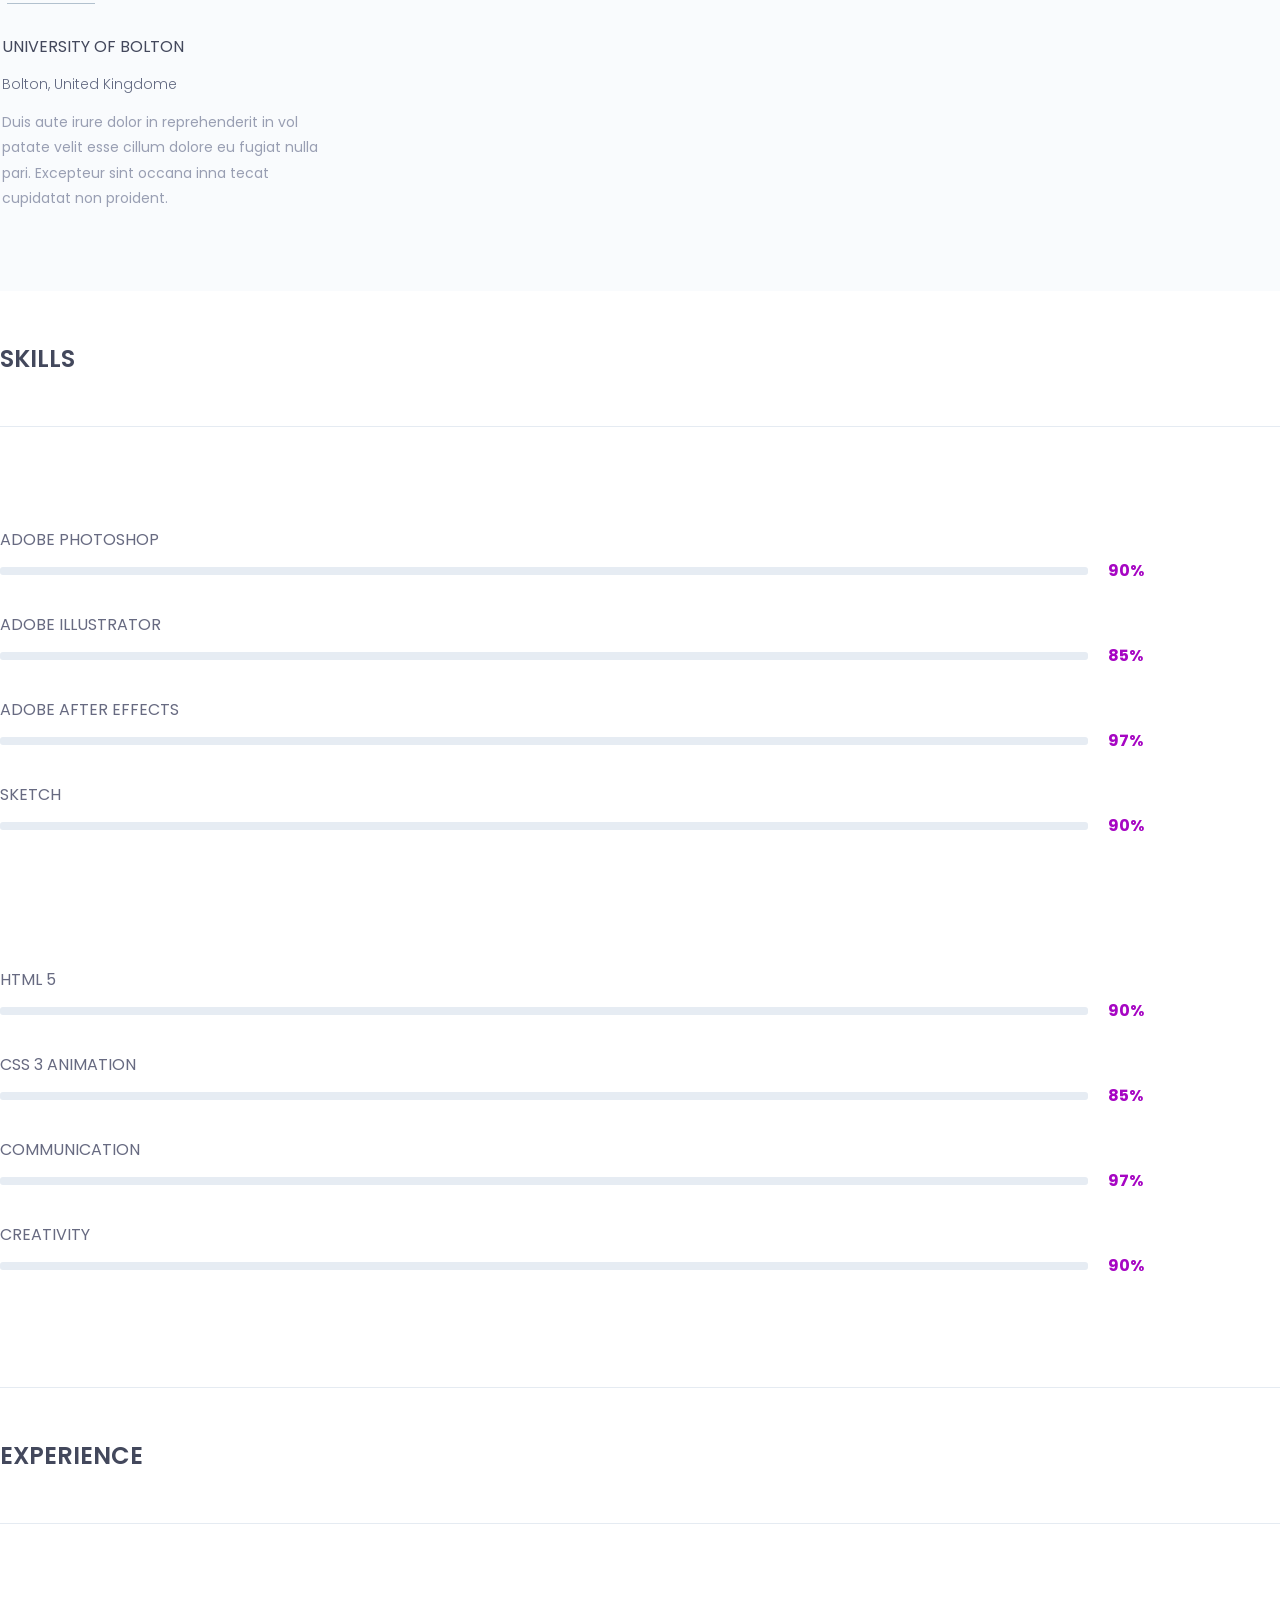
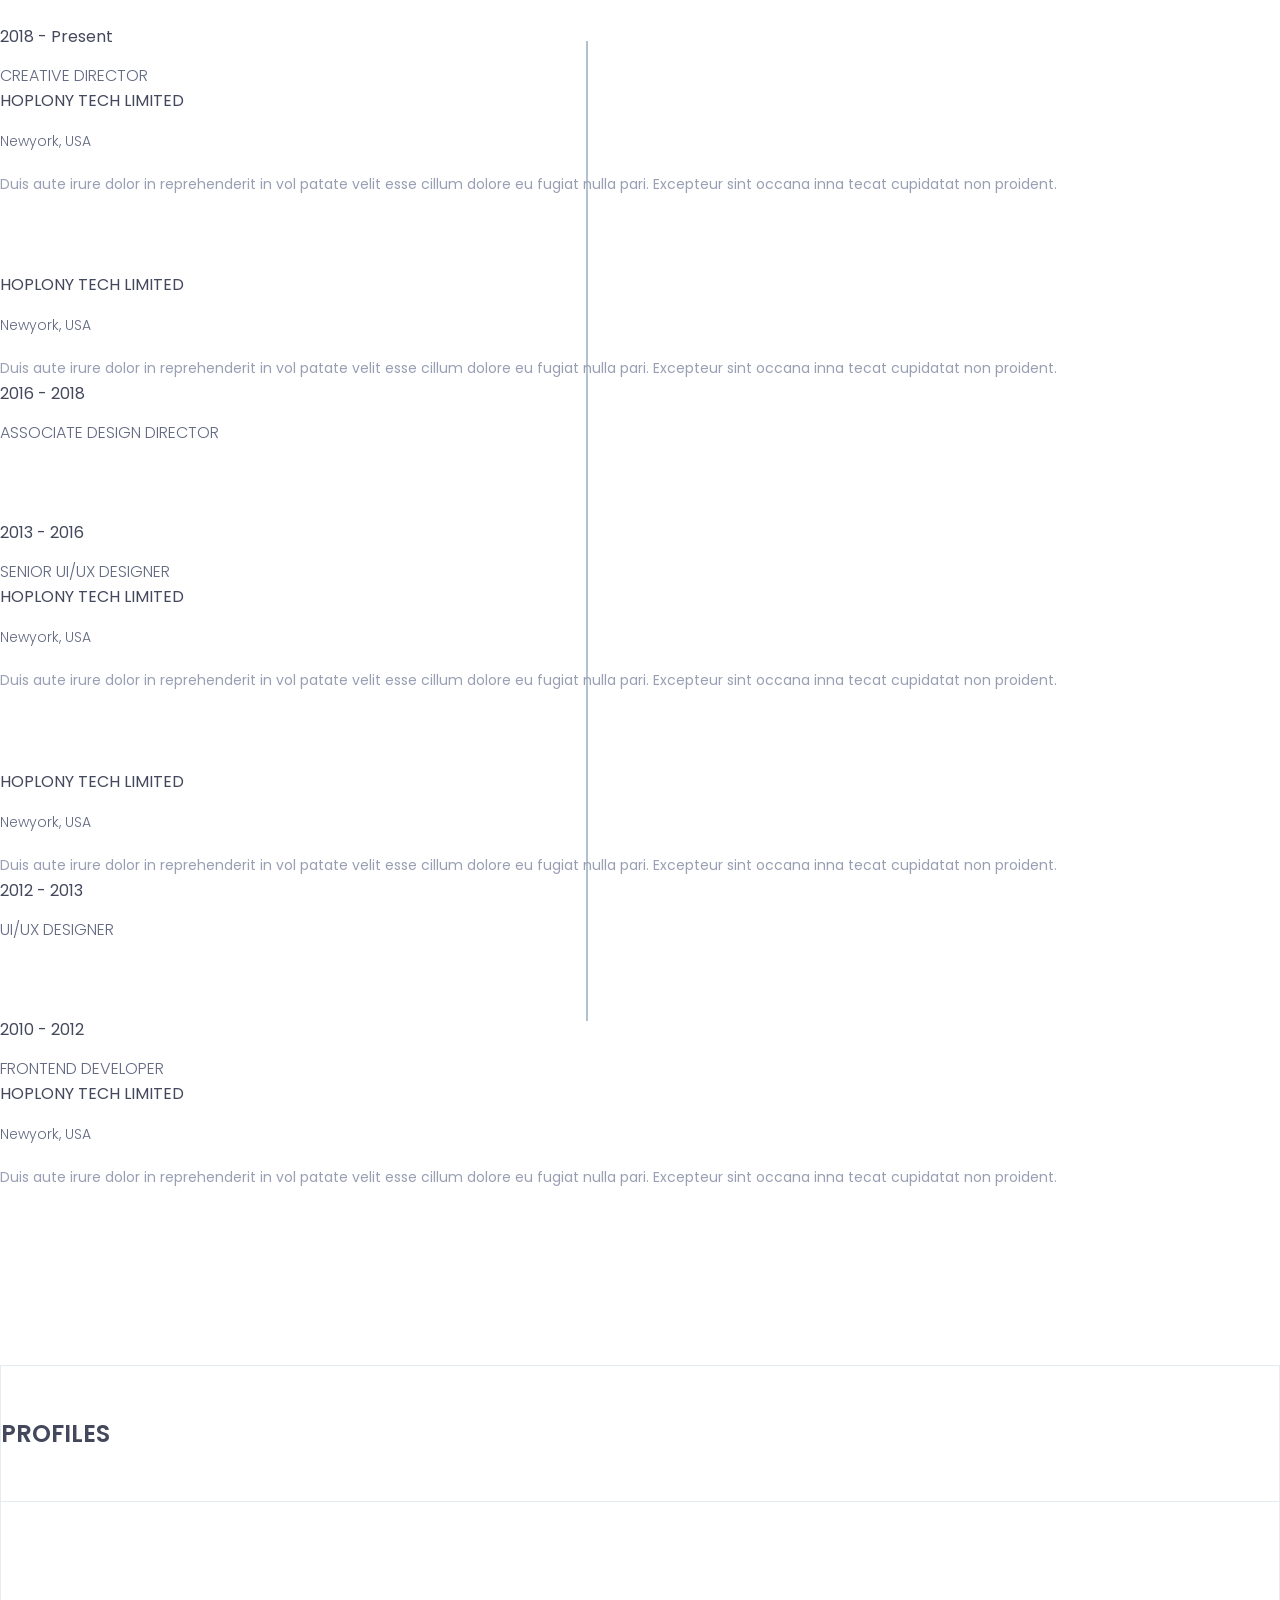
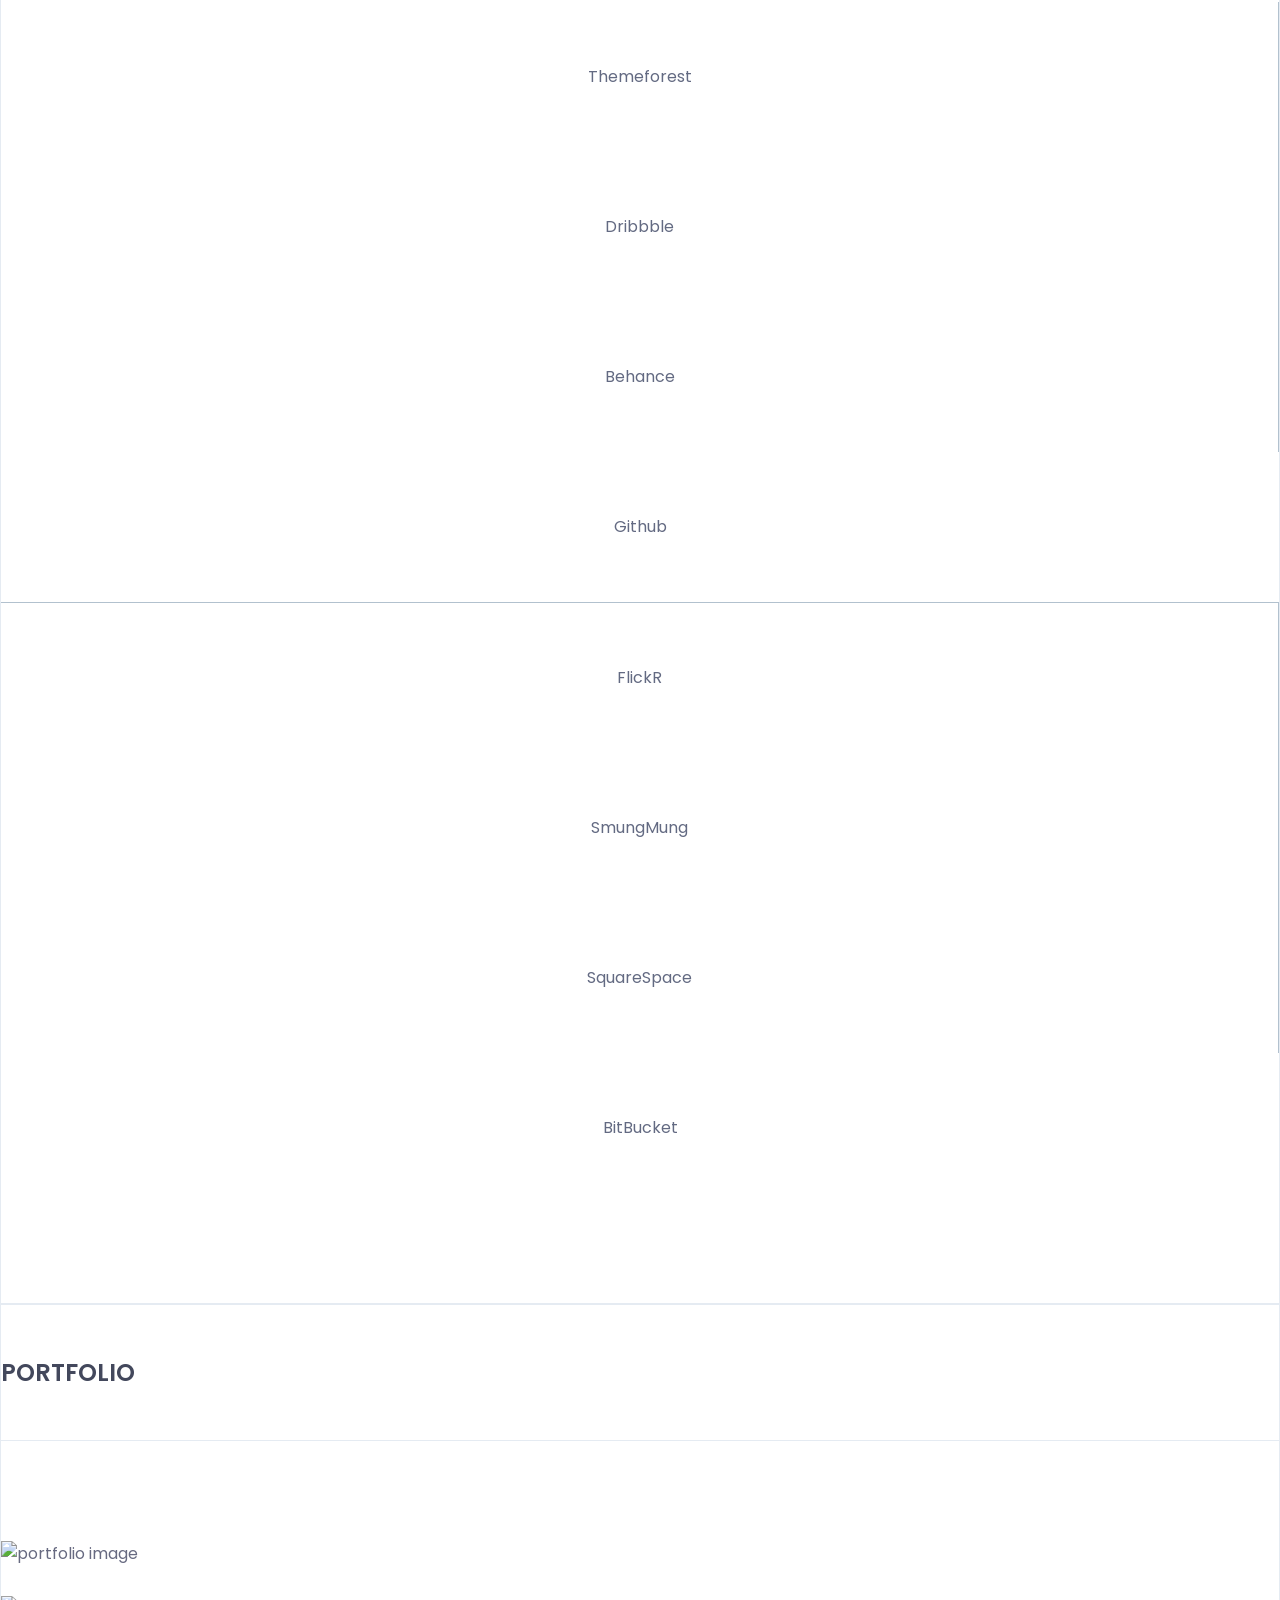
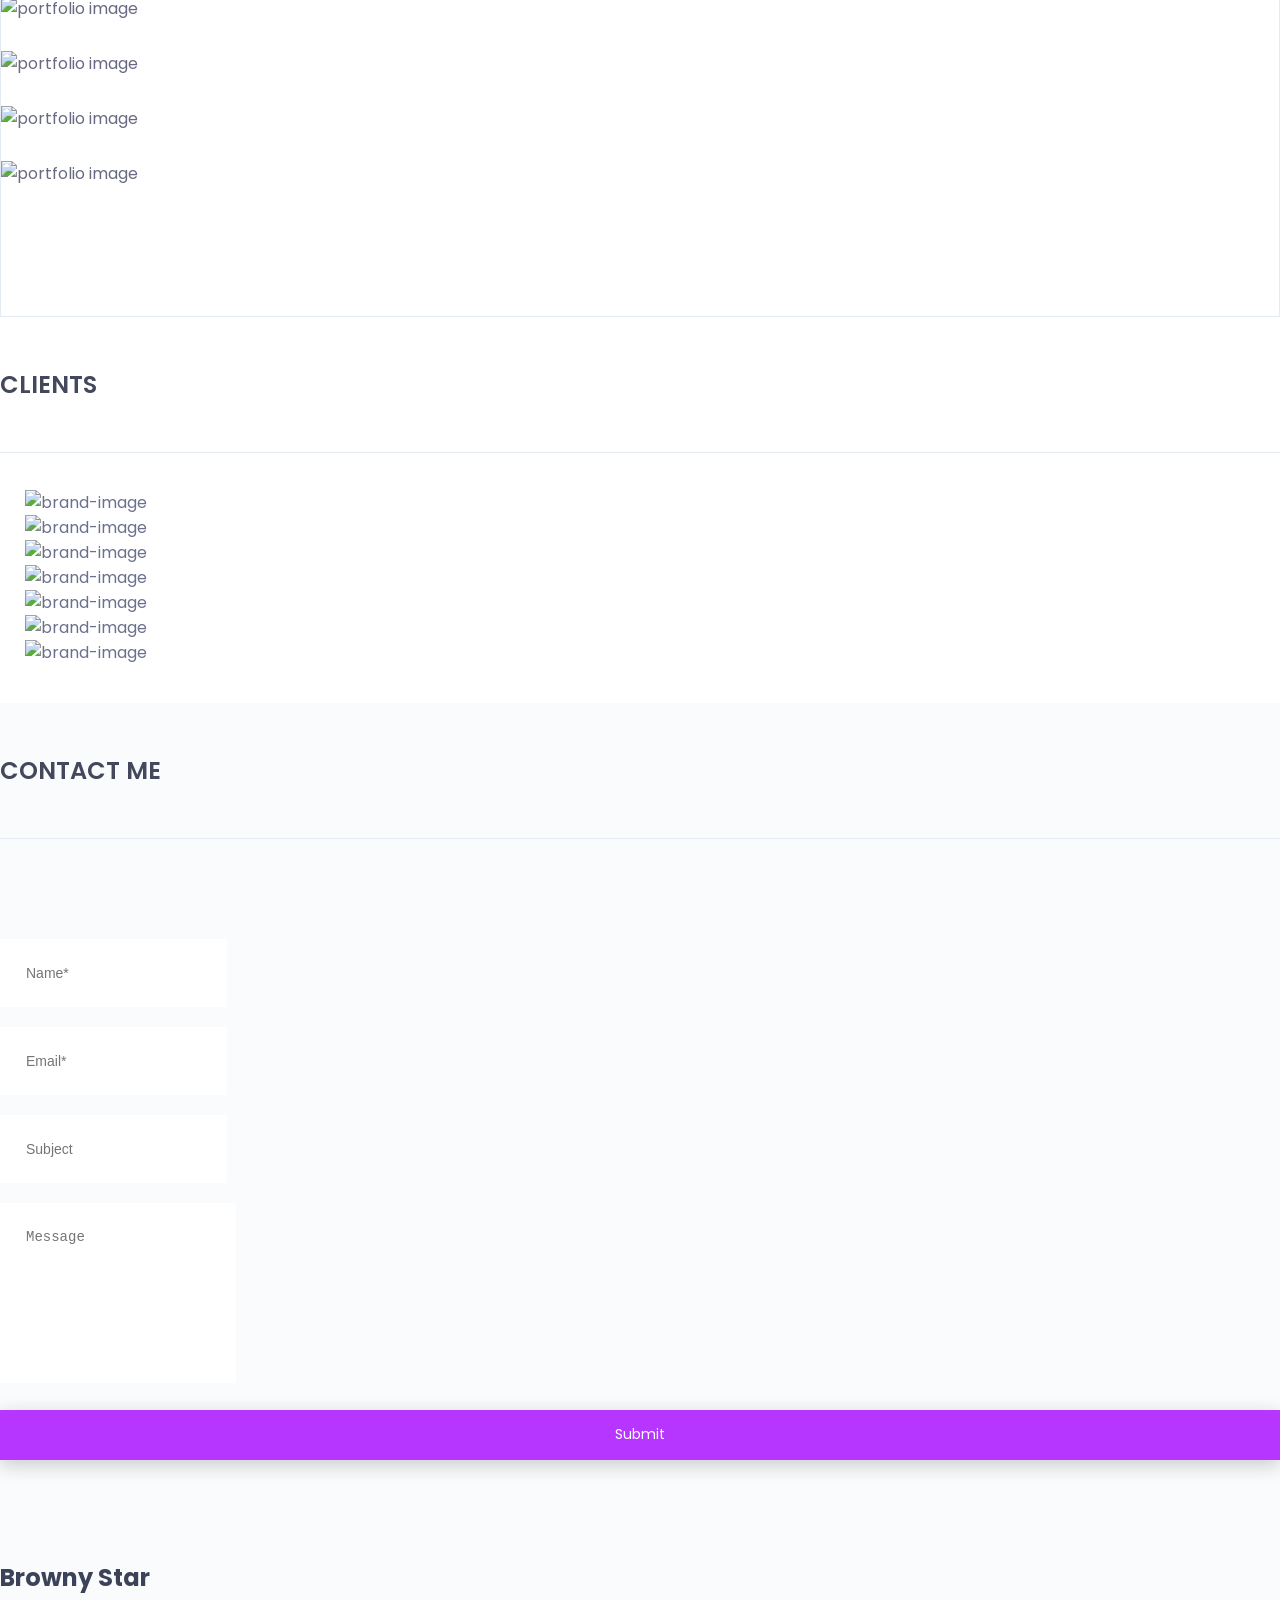
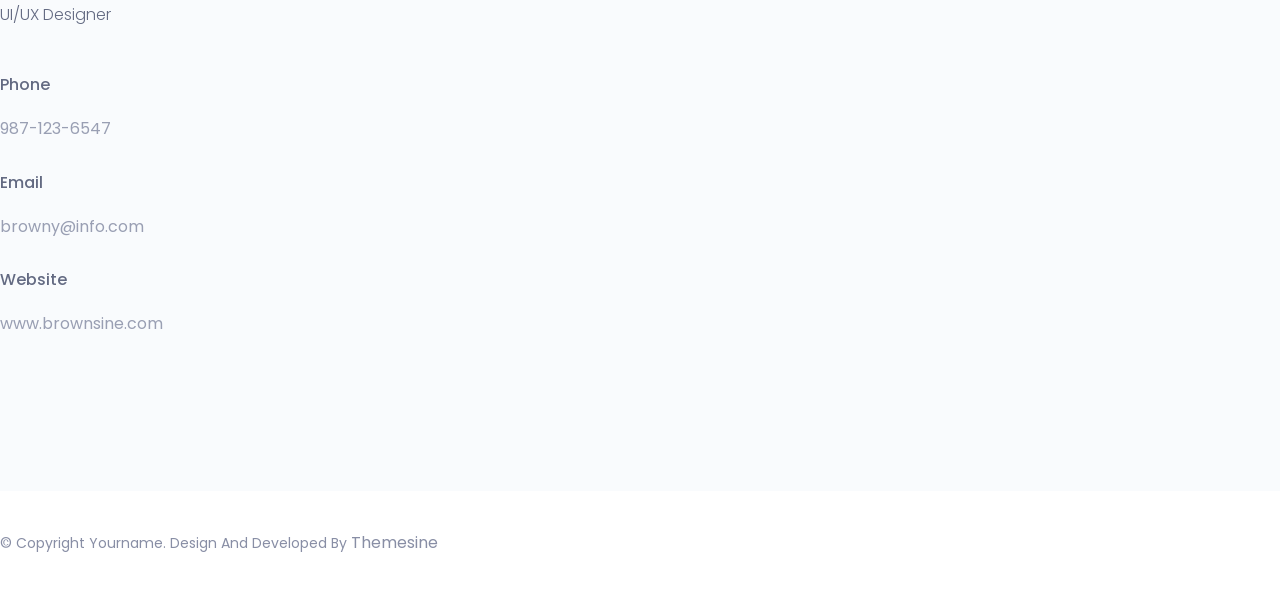
==== commit 4502c426: "Add files via upload" ====
--- a/index.html
+++ b/index.html
@@ -6,189 +6,965 @@
         <meta charset="utf-8">
         <meta http-equiv="X-UA-Compatible" content="IE=edge">
         <meta name="viewport" content="width=device-width, initial-scale=1">
+        <!-- The above 3 meta tags *must* come first in the head; any other head content must come *after* these tags -->
 
         <!--font-family-->
-        <link href="https://fonts.googleapis.com/css?family=Poppins:100,200,300,400,500,600,700,800,900&amp;subset=devanagari,latin-ext" rel="stylesheet">
+		<link href="https://fonts.googleapis.com/css?family=Poppins:100,200,300,400,500,600,700,800,900&amp;subset=devanagari,latin-ext" rel="stylesheet">
         
         <!-- title of site -->
-        <title>Rajkumar Arumugam Jeeva</title>
+        <title>Browny</title>
 
         <!-- For favicon png -->
-        <link rel="shortcut icon" type="image/icon" href="assets/logo/favicon.png"/>
-
+		<link rel="shortcut icon" type="image/icon" href="assets/logo/favicon.png"/>
+       
         <!--font-awesome.min.css-->
         <link rel="stylesheet" href="assets/css/font-awesome.min.css">
 
+		<!--flat icon css-->
+		<link rel="stylesheet" href="assets/css/flaticon.css">
+
+		<!--animate.css-->
+        <link rel="stylesheet" href="assets/css/animate.css">
+
+        <!--owl.carousel.css-->
+        <link rel="stylesheet" href="assets/css/owl.carousel.min.css">
+		<link rel="stylesheet" href="assets/css/owl.theme.default.min.css">
+		
         <!--bootstrap.min.css-->
         <link rel="stylesheet" href="assets/css/bootstrap.min.css">
+		
+		<!-- bootsnav -->
+		<link rel="stylesheet" href="assets/css/bootsnav.css" >	
         
         <!--style.css-->
         <link rel="stylesheet" href="assets/css/style.css">
+        
+        <!--responsive.css-->
+        <link rel="stylesheet" href="assets/css/responsive.css">
+        
+        <!-- HTML5 shim and Respond.js for IE8 support of HTML5 elements and media queries -->
+        <!-- WARNING: Respond.js doesn't work if you view the page via file:// -->
+		
+        <!--[if lt IE 9]>
+			<script src="https://oss.maxcdn.com/html5shiv/3.7.3/html5shiv.min.js"></script>
+			<script src="https://oss.maxcdn.com/respond/1.4.2/respond.min.js"></script>
+        <![endif]-->
 
     </head>
-    
-    <body>
-        <!-- Header Start -->
-        <header class="top-area">
-            <div class="header-area">
-                <nav class="navbar navbar-default bootsnav navbar-fixed dark no-background">
-                    <div class="container">
-                        <div class="navbar-header">
-                            <button type="button" class="navbar-toggle" data-toggle="collapse" data-target="#navbar-menu">
-                                <i class="fa fa-bars"></i>
-                            </button>
-                            <a class="navbar-brand" href="#">Rajkumar</a>
-                        </div>
-
-                        <div class="collapse navbar-collapse" id="navbar-menu">
-                            <ul class="nav navbar-nav navbar-right">
-                                <li><a href="#about">About</a></li>
-                                <li><a href="#education">Education</a></li>
-                                <li><a href="#skills">Skills</a></li>
-                                <li><a href="#experience">Experience</a></li>
-                                <li><a href="#portfolio">Portfolio</a></li>
-                                <li><a href="#contact">Contact</a></li>
-                            </ul>
-                        </div>
-                    </div>
-                </nav>
-            </div>
-        </header>
-        <!-- Header End -->
-
-        <!-- About Section Start -->
-        <section id="about" class="about">
-            <div class="container">
-                <div class="section-heading text-center">
-                    <h2>About Me</h2>
-                </div>
-                <div class="row">
-                    <div class="col-md-12 text-center">
-                        <p>Hi, I'm Rajkumar Arumugam Jeeva, a MASc student in Biomedical Engineering at the University of Ottawa. My expertise lies in Computer Vision, Machine Learning, and Edge Devices. I'm passionate about leveraging technology for innovative solutions, including video quality assessment and pose estimation.</p>
-                    </div>
-                </div>
-            </div>
-        </section>
-        <!-- About Section End -->
-
-        <!-- Education Section Start -->
-        <section id="education" class="education">
-            <div class="container">
-                <div class="section-heading text-center">
-                    <h2>Education</h2>
-                </div>
-                <div class="row">
-                    <div class="col-md-6">
-                        <h3>Master's in Biomedical Engineering</h3>
-                        <p>University of Ottawa (2023 - 2025)</p>
-                    </div>
-                    <div class="col-md-6">
-                        <h3>Bachelor of Engineering in Biomedical Engineering</h3>
-                        <p>SSN College of Engineering (2017 - 2021)</p>
-                    </div>
-                </div>
-            </div>
-        </section>
-        <!-- Education Section End -->
-
-        <!-- Skills Section Start -->
-        <section id="skills" class="skills">
-            <div class="container">
-                <div class="section-heading text-center">
-                    <h2>Skills</h2>
-                </div>
-                <div class="row">
-                    <div class="col-md-6">
-                        <ul>
-                            <li>Video Processing</li>
-                            <li>Object-Oriented Programming</li>
-                            <li>Machine Learning Algorithms</li>
-                        </ul>
-                    </div>
-                    <div class="col-md-6">
-                        <ul>
-                            <li>Deep Learning and Computer Vision</li>
-                            <li>3D Design and Prototyping</li>
-                            <li>Data Analysis and Visualization</li>
-                        </ul>
-                    </div>
-                </div>
-            </div>
-        </section>
-        <!-- Skills Section End -->
-
-        <!-- Experience Section Start -->
-        <section id="experience" class="experience">
-            <div class="container">
-                <div class="section-heading text-center">
-                    <h2>Experience</h2>
-                </div>
-                <div class="row">
-                    <div class="col-md-6">
-                        <h3>Graduate Research Assistant</h3>
-                        <p>CHEO (2024 - Present)</p>
-                        <p>Developed computer vision algorithms for automated gait analysis using EVGS.</p>
-                    </div>
-                    <div class="col-md-6">
-                        <h3>Project Associate</h3>
-                        <p>Healthcare Technology Innovation Centre (2022 - 2023)</p>
-                        <p>Designed advanced computer vision algorithms for real-time systems.</p>
-                    </div>
-                </div>
-            </div>
-        </section>
-        <!-- Experience Section End -->
-
-        <!-- Portfolio Section Start -->
-        <section id="portfolio" class="portfolio">
-            <div class="container">
-                <div class="section-heading text-center">
-                    <h2>Portfolio</h2>
-                </div>
-                <div class="row">
-                    <div class="col-md-4">
-                        <div class="portfolio-item">
-                            <img src="assets/images/project1.jpg" alt="Project Image">
-                            <h3>Video Quality Assessment</h3>
-                            <p>Developed an algorithm to assess gait video quality using pose estimation.</p>
-                        </div>
-                    </div>
-                    <div class="col-md-4">
-                        <div class="portfolio-item">
-                            <img src="assets/images/project2.jpg" alt="Project Image">
-                            <h3>Brain Tissue Automation Device</h3>
-                            <p>Implemented vision techniques for monitoring and controlling automated systems.</p>
-                        </div>
-                    </div>
-                </div>
-            </div>
-        </section>
-        <!-- Portfolio Section End -->
-
-        <!-- Contact Section Start -->
-        <section id="contact" class="contact">
-            <div class="container">
-                <div class="section-heading text-center">
-                    <h2>Contact</h2>
-                </div>
-                <div class="row">
-                    <div class="col-md-6">
-                        <h3>Email</h3>
-                        <p><a href="mailto:rajkumaraj2303@gmail.com">rajkumaraj2303@gmail.com</a></p>
-                    </div>
-                    <div class="col-md-6">
-                        <h3>LinkedIn</h3>
-                        <p><a href="https://www.linkedin.com/in/rajkumar-arumugam-jeeva-621252187" target="_blank">linkedin.com/in/rajkumar-arumugam-jeeva</a></p>
-                    </div>
-                </div>
-            </div>
-        </section>
-        <!-- Contact Section End -->
-
-        <footer>
-            <div class="container text-center">
-                <p>&copy; 2024 Rajkumar Arumugam Jeeva. All rights reserved.</p>
-            </div>
-        </footer>
+	
+	<body>
+		<!--[if lte IE 9]>
+            <p class="browserupgrade">You are using an <strong>outdated</strong> browser. Please <a href="https://browsehappy.com/">upgrade your browser</a> to improve your experience and security.</p>
+        <![endif]-->
+		
+		<!-- top-area Start -->
+		<header class="top-area">
+			<div class="header-area">
+				<!-- Start Navigation -->
+			    <nav class="navbar navbar-default bootsnav navbar-fixed dark no-background">
+
+			        <div class="container">
+
+			            <!-- Start Header Navigation -->
+			            <div class="navbar-header">
+			                <button type="button" class="navbar-toggle" data-toggle="collapse" data-target="#navbar-menu">
+			                    <i class="fa fa-bars"></i>
+			                </button>
+			                <a class="navbar-brand" href="index.html">browny</a>
+			            </div><!--/.navbar-header-->
+			            <!-- End Header Navigation -->
+
+			            <!-- Collect the nav links, forms, and other content for toggling -->
+			            <div class="collapse navbar-collapse menu-ui-design" id="navbar-menu">
+			                <ul class="nav navbar-nav navbar-right" data-in="fadeInDown" data-out="fadeOutUp">
+			                <li class=" smooth-menu active"></li>
+			                    <li class=" smooth-menu"><a href="#education">education</a></li>
+			                    <li class="smooth-menu"><a href="#skills">skills</a></li>
+			                    <li class="smooth-menu"><a href="#experience">experience</a></li>
+			                    <li class="smooth-menu"><a href="#profiles">profile</a></li>
+			                    <li class="smooth-menu"><a href="#portfolio">portfolio</a></li>
+			                    <li class="smooth-menu"><a href="#clients">clients</a></li>
+			                    <li class="smooth-menu"><a href="#contact">contact</a></li>
+			                </ul><!--/.nav -->
+			            </div><!-- /.navbar-collapse -->
+			        </div><!--/.container-->
+			    </nav><!--/nav-->
+			    <!-- End Navigation -->
+			</div><!--/.header-area-->
+
+		    <div class="clearfix"></div>
+
+		</header><!-- /.top-area-->
+		<!-- top-area End -->
+	
+		<!--welcome-hero start -->
+		<section id="welcome-hero" class="welcome-hero">
+			<div class="container">
+				<div class="row">
+					<div class="col-md-12 text-center">
+						<div class="header-text">
+							<h2>hi <span>,</span> i am <br> browny <br> star <span>.</span>   </h2>
+							<p>ui/ux designer and web developer</p>
+							<a href="assets/download/browney.txt" download>download resume</a>
+						</div><!--/.header-text-->
+					</div><!--/.col-->
+				</div><!-- /.row-->
+			</div><!-- /.container-->
+
+		</section><!--/.welcome-hero-->
+		<!--welcome-hero end -->
+
+		<!--about start -->
+		<section id="about" class="about">
+			<div class="section-heading text-center">
+				<h2>about me</h2>
+			</div>
+			<div class="container">
+				<div class="about-content">
+					<div class="row">
+						<div class="col-sm-6">
+							<div class="single-about-txt">
+								<h3>
+									I am a Professional UI/UX Designer and Web developer. Consectetur an adipisi elita, sed do eiusmod tempor incididunt ut labore et dolore magna aliqua. Ut enim ad minim veniam quis nostrud.
+								</h3>
+								<p>
+									Duis aute irure dolor in reprehenderit in voluptate velit esse cillum dolore eu fugiat nulla pariatur. Excepteur sint occaecat cupidatat non proident, sunt in culpa qui officia deserunt mollit anim id est laborum. Sed ut perspi unde omnis iste natus error sit voluptatem accusantium doloremque lauda ntium, totam rem aperiam, eaque ipsa quae ab illo inventore veritatis et quasi architecto beatae vitae dicta sunt explicabo. Nemo enim ipsam vo luptatem quia voluptas sit aspernatur aut odit aut fugit,
+								</p>
+								<div class="row">
+									<div class="col-sm-4">
+										<div class="single-about-add-info">
+											<h3>phone</h3>
+											<p>987-123-6547</p>
+										</div>
+									</div>
+									<div class="col-sm-4">
+										<div class="single-about-add-info">
+											<h3>email</h3>
+											<p>browny@info.com</p>
+										</div>
+									</div>
+									<div class="col-sm-4">
+										<div class="single-about-add-info">
+											<h3>website</h3>
+											<p>www.brownsine.com</p>
+										</div>
+									</div>
+								</div>
+							</div>
+						</div>
+						<div class="col-sm-offset-1 col-sm-5">
+							<div class="single-about-img">
+								<img src="assets/images/about/profile_image.jpg" alt="profile_image">
+								<div class="about-list-icon">
+									<ul>
+										<li>
+											<a href="#">
+												<i  class="fa fa-facebook" aria-hidden="true"></i>
+											</a>
+										</li><!-- / li -->
+										<li>
+											<a href="#">
+												<i  class="fa fa-dribbble" aria-hidden="true"></i>
+											</a>
+											
+										</li><!-- / li -->
+										<li>
+											<a href="#">
+												<i  class="fa fa-twitter" aria-hidden="true"></i>
+											</a>
+											
+										</li><!-- / li -->
+										<li>
+											<a href="#">
+												<i  class="fa fa-linkedin" aria-hidden="true"></i>
+											</a>
+										</li><!-- / li -->
+										<li>
+											<a href="#">
+												<i  class="fa fa-instagram" aria-hidden="true"></i>
+											</a>
+										</li><!-- / li -->
+										
+										
+									</ul><!-- / ul -->
+								</div><!-- /.about-list-icon -->
+
+							</div>
+
+						</div>
+					</div>
+				</div>
+			</div>
+		</section><!--/.about-->
+		<!--about end -->
+		
+		<!--education start -->
+		<section id="education" class="education">
+			<div class="section-heading text-center">
+				<h2>education</h2>
+			</div>
+			<div class="container">
+				<div class="education-horizontal-timeline">
+					<div class="row">
+						<div class="col-sm-4">
+							<div class="single-horizontal-timeline">
+								<div class="experience-time">
+									<h2>2008 - 2010</h2>
+									<h3>master <span>of </span> computer science</h3>
+								</div><!--/.experience-time-->
+								<div class="timeline-horizontal-border">
+									<i class="fa fa-circle" aria-hidden="true"></i>
+									<span class="single-timeline-horizontal"></span>
+								</div>
+								<div class="timeline">
+									<div class="timeline-content">
+										<h4 class="title">
+											university of north carolina
+										</h4>
+										<h5>north carolina, USA</h5>
+										<p class="description">
+											Duis aute irure dolor in reprehenderit in vol patate velit esse cillum dolore eu fugiat nulla pari. Excepteur sint occana inna tecat cupidatat non proident. 
+										</p>
+									</div><!--/.timeline-content-->
+								</div><!--/.timeline-->
+							</div>
+						</div>
+						<div class="col-sm-4">
+							<div class="single-horizontal-timeline">
+								<div class="experience-time">
+									<h2>2004 - 2008</h2>
+									<h3>bachelor <span>of </span> computer science</h3>
+								</div><!--/.experience-time-->
+								<div class="timeline-horizontal-border">
+									<i class="fa fa-circle" aria-hidden="true"></i>
+									<span class="single-timeline-horizontal"></span>
+								</div>
+								<div class="timeline">
+									<div class="timeline-content">
+										<h4 class="title">
+											university of north carolina
+										</h4>
+										<h5>north carolina, USA</h5>
+										<p class="description">
+											Duis aute irure dolor in reprehenderit in vol patate velit esse cillum dolore eu fugiat nulla pari. Excepteur sint occana inna tecat cupidatat non proident. 
+										</p>
+									</div><!--/.timeline-content-->
+								</div><!--/.timeline-->
+							</div>
+						</div>
+						<div class="col-sm-4">
+							<div class="single-horizontal-timeline">
+								<div class="experience-time">
+									<h2>2004 - 2008</h2>
+									<h3>bachelor <span>of </span> creative design</h3>
+								</div><!--/.experience-time-->
+								<div class="timeline-horizontal-border">
+									<i class="fa fa-circle" aria-hidden="true"></i>
+									<span class="single-timeline-horizontal spacial-horizontal-line
+									"></span>
+								</div>
+								<div class="timeline">
+									<div class="timeline-content">
+										<h4 class="title">
+											university of bolton
+										</h4>
+										<h5>bolton, united kingdome</h5>
+										<p class="description">
+											Duis aute irure dolor in reprehenderit in vol patate velit esse cillum dolore eu fugiat nulla pari. Excepteur sint occana inna tecat cupidatat non proident. 
+										</p>
+									</div><!--/.timeline-content-->
+								</div><!--/.timeline-->
+							</div>
+						</div>
+					</div>
+				</div>
+			</div>
+
+		</section><!--/.education-->
+		<!--education end -->
+
+		<!--skills start -->
+		<section id="skills" class="skills">
+				<div class="skill-content">
+					<div class="section-heading text-center">
+						<h2>skills</h2>
+					</div>
+					<div class="container">
+						<div class="row">
+							<div class="col-md-6">
+								<div class="single-skill-content">
+									<div class="barWrapper">
+										<span class="progressText">adobe photoshop</span>
+										<div class="single-progress-txt">
+											<div class="progress ">
+												<div class="progress-bar" role="progressbar" aria-valuenow="90" aria-valuemin="10" aria-valuemax="100" style="">
+													  
+												</div>
+											</div>
+											<h3>90%</h3>	
+										</div>
+									</div><!-- /.barWrapper -->
+									<div class="barWrapper">
+										<span class="progressText">adobe illustrator</span>
+										<div class="single-progress-txt">
+											<div class="progress ">
+											   <div class="progress-bar" role="progressbar" aria-valuenow="85" aria-valuemin="10" aria-valuemax="100" style="">
+												    
+											   </div>
+											</div>
+											<h3>85%</h3>	
+										</div>
+									</div><!-- /.barWrapper -->
+									<div class="barWrapper">
+										<span class="progressText">adobe after effects</span>
+										<div class="single-progress-txt">
+											<div class="progress ">
+											   <div class="progress-bar" role="progressbar" aria-valuenow="97" aria-valuemin="10" aria-valuemax="100" style="">
+												   
+											   </div>
+											</div>
+											<h3>97%</h3>	
+										</div>
+									</div><!-- /.barWrapper -->
+									<div class="barWrapper">
+										<span class="progressText">sketch</span>
+										<div class="single-progress-txt">
+											<div class="progress ">
+											   <div class="progress-bar" role="progressbar" aria-valuenow="90" aria-valuemin="10" aria-valuemax="100" style="">
+												    
+											   </div>
+											</div>
+											<h3>90%</h3>	
+										</div>
+									</div><!-- /.barWrapper -->
+								</div>
+							</div>
+							<div class="col-md-6">
+								<div class="single-skill-content">
+									<div class="barWrapper">
+										<span class="progressText">html 5</span>
+										<div class="single-progress-txt">
+											<div class="progress ">
+												<div class="progress-bar" role="progressbar" aria-valuenow="90" aria-valuemin="10" aria-valuemax="100" style="">
+													
+												</div>
+											</div>
+											<h3>90%</h3>	
+										</div>
+									</div><!-- /.barWrapper -->
+									<div class="barWrapper">
+										<span class="progressText">css 3 animation</span>
+										<div class="single-progress-txt">
+											<div class="progress ">
+											   <div class="progress-bar" role="progressbar" aria-valuenow="85" aria-valuemin="10" aria-valuemax="100" style="">
+												    
+											   </div>
+											</div>
+											<h3>85%</h3>	
+										</div>
+									</div><!-- /.barWrapper -->
+									<div class="barWrapper">
+										<span class="progressText">communication</span>
+										<div class="single-progress-txt">
+											<div class="progress ">
+											   <div class="progress-bar" role="progressbar" aria-valuenow="97" aria-valuemin="10" aria-valuemax="100" style="">
+												   
+											   </div>
+											</div>
+											<h3>97%</h3>	
+										</div>
+									</div><!-- /.barWrapper -->
+									<div class="barWrapper">
+										<span class="progressText"> creativity</span>
+										<div class="single-progress-txt">
+											<div class="progress ">
+											   <div class="progress-bar" role="progressbar" aria-valuenow="90" aria-valuemin="10" aria-valuemax="100" style="">
+												    
+											   </div>
+											</div>
+											<h3>90%</h3>	
+										</div>
+									</div><!-- /.barWrapper -->
+								</div>
+							</div>
+						</div><!-- /.row -->
+					</div>	<!-- /.container -->		
+				</div><!-- /.skill-content-->
+
+		</section><!--/.skills-->
+		<!--skills end -->
+
+		<!--experience start -->
+		<section id="experience" class="experience">
+			<div class="section-heading text-center">
+				<h2>experience</h2>
+			</div>
+			<div class="container">
+				<div class="experience-content">
+						<div class="main-timeline">
+							<ul>
+								<li>
+									<div class="single-timeline-box fix">
+										<div class="row">
+											<div class="col-md-5">
+												<div class="experience-time text-right">
+													<h2>2018 - Present</h2>
+													<h3>creative director</h3>
+												</div><!--/.experience-time-->
+											</div><!--/.col-->
+											<div class="col-md-offset-1 col-md-5">
+												<div class="timeline">
+													<div class="timeline-content">
+														<h4 class="title">
+															<span><i class="fa fa-circle" aria-hidden="true"></i></span>
+															hoplony tech limited
+														</h4>
+														<h5>newyork, USA</h5>
+														<p class="description">
+															Duis aute irure dolor in reprehenderit in vol patate velit esse cillum dolore eu fugiat nulla pari. Excepteur sint occana inna tecat cupidatat non proident. 
+														</p>
+													</div><!--/.timeline-content-->
+												</div><!--/.timeline-->
+											</div><!--/.col-->
+										</div>
+									</div><!--/.single-timeline-box-->
+								</li>
+
+								<li>
+									<div class="single-timeline-box fix">
+										<div class="row">
+											<div class="col-md-offset-1 col-md-5 experience-time-responsive">
+												<div class="experience-time">
+													<h2>
+														<span><i class="fa fa-circle" aria-hidden="true"></i></span>
+														2016 - 2018
+													</h2>
+													<h3>associate design director</h3>
+												</div><!--/.experience-time-->
+											</div><!--/.col-->
+											<div class="col-md-5">
+												<div class="timeline">
+													<div class="timeline-content text-right">
+														<h4 class="title">
+															hoplony tech limited
+														</h4>
+														<h5>newyork, USA</h5>
+														<p class="description">
+															Duis aute irure dolor in reprehenderit in vol patate velit esse cillum dolore eu fugiat nulla pari. Excepteur sint occana inna tecat cupidatat non proident. 
+														</p>
+													</div><!--/.timeline-content-->
+												</div><!--/.timeline-->
+											</div><!--/.col-->
+											<div class="col-md-offset-1 col-md-5 experience-time-main">
+												<div class="experience-time">
+													<h2>
+														<span><i class="fa fa-circle" aria-hidden="true"></i></span>
+														2016 - 2018
+													</h2>
+													<h3>associate design director</h3>
+												</div><!--/.experience-time-->
+											</div><!--/.col-->
+										</div>
+									</div><!--/.single-timeline-box-->
+								</li>
+
+								<li>
+									<div class="single-timeline-box fix">
+										<div class="row">
+											<div class="col-md-5">
+												<div class="experience-time text-right">
+													<h2>2013 - 2016</h2>
+													<h3>senior UI/UX designer</h3>
+												</div><!--/.experience-time-->
+											</div><!--/.col-->
+											<div class="col-md-offset-1 col-md-5">
+												<div class="timeline">
+													<div class="timeline-content">
+														<h4 class="title">
+															<span><i class="fa fa-circle" aria-hidden="true"></i></span>
+															hoplony tech limited
+														</h4>
+														<h5>newyork, USA</h5>
+														<p class="description">
+															Duis aute irure dolor in reprehenderit in vol patate velit esse cillum dolore eu fugiat nulla pari. Excepteur sint occana inna tecat cupidatat non proident. 
+														</p>
+													</div><!--/.timeline-content-->
+												</div><!--/.timeline-->
+											</div><!--/.col-->
+										</div>
+									</div><!--/.single-timeline-box-->
+								</li>
+
+								<li>
+									<div class="single-timeline-box fix">
+										<div class="row">
+											<div class="col-md-offset-1 col-md-5 experience-time-responsive">
+												<div class="experience-time">
+													<h2>
+														<span><i class="fa fa-circle" aria-hidden="true"></i></span>
+														2012 - 2013
+													</h2>
+													<h3>UI/UX designer</h3>
+												</div><!--/.experience-time-->
+											</div><!--/.col-->
+											<div class="col-md-5">
+												<div class="timeline">
+													<div class="timeline-content text-right">
+														<h4 class="title">
+															hoplony tech limited
+														</h4>
+														<h5>newyork, USA</h5>
+														<p class="description">
+															Duis aute irure dolor in reprehenderit in vol patate velit esse cillum dolore eu fugiat nulla pari. Excepteur sint occana inna tecat cupidatat non proident. 
+														</p>
+													</div><!--/.timeline-content-->
+												</div><!--/.timeline-->
+											</div><!--/.col-->
+											<div class="col-md-offset-1 col-md-5 experience-time-main">
+												<div class="experience-time">
+													<h2>
+														<span><i class="fa fa-circle" aria-hidden="true"></i></span>
+														2012 - 2013
+													</h2>
+													<h3>UI/UX designer</h3>
+												</div><!--/.experience-time-->
+											</div><!--/.col-->
+										</div>
+									</div><!--/.single-timeline-box-->
+								</li>
+
+								<li>
+									<div class="single-timeline-box fix">
+										<div class="row">
+											<div class="col-md-5">
+												<div class="experience-time text-right">
+													<h2>2010 - 2012</h2>
+													<h3>frontend developer</h3>
+												</div><!--/.experience-time-->
+											</div><!--/.col-->
+											<div class="col-md-offset-1 col-md-5">
+												<div class="timeline">
+													<div class="timeline-content">
+														<h4 class="title">
+															<span><i class="fa fa-circle" aria-hidden="true"></i></span>
+															hoplony tech limited
+														</h4>
+														<h5>newyork, USA</h5>
+														<p class="description">
+															Duis aute irure dolor in reprehenderit in vol patate velit esse cillum dolore eu fugiat nulla pari. Excepteur sint occana inna tecat cupidatat non proident. 
+														</p>
+													</div><!--/.timeline-content-->
+												</div><!--/.timeline-->
+											</div><!--/.col-->
+										</div>
+									</div><!--/.single-timeline-box-->
+								</li>
+
+							</ul>
+						</div><!--.main-timeline-->
+					</div><!--.experience-content-->
+			</div>
+
+		</section><!--/.experience-->
+		<!--experience end -->
+
+		<!--profiles start -->
+		<section id="profiles" class="profiles">
+			<div class="profiles-details">
+				<div class="section-heading text-center">
+					<h2>profiles</h2>
+				</div>
+				<div class="container">
+					<div class="profiles-content">
+						<div class="row">
+							<div class="col-sm-3">
+								<div class="single-profile">
+									<div class="profile-txt">
+										<a href=""><i class="flaticon-themeforest"></i></a>
+										<div class="profile-icon-name">themeforest</div>
+									</div>
+									<div class="single-profile-overlay">
+										<div class="profile-txt">
+											<a href=""><i class="flaticon-themeforest"></i></a>
+											<div class="profile-icon-name">themeforest</div>
+										</div>
+									</div>
+								</div>
+							</div>
+							<div class="col-sm-3">
+								<div class="single-profile">
+									<div class="profile-txt">
+										<a href=""><i class="flaticon-dribbble"></i></a>
+										<div class="profile-icon-name">dribbble</div>
+									</div>
+									<div class="single-profile-overlay">
+										<div class="profile-txt">
+											<a href=""><i class="flaticon-dribbble"></i></a>
+											<div class="profile-icon-name">dribbble</div>
+										</div>
+									</div>
+								</div>
+							</div>
+							<div class="col-sm-3">
+								<div class="single-profile">
+									<div class="profile-txt">
+										<a href=""><i class="flaticon-behance-logo"></i></a>
+										<div class="profile-icon-name">behance</div>
+									</div>
+									<div class="single-profile-overlay">
+										<div class="profile-txt">
+											<a href=""><i class="flaticon-behance-logo"></i></a>
+											<div class="profile-icon-name">behance</div>
+										</div>
+									</div>
+								</div>
+							</div>
+							<div class="col-sm-3">
+								<div class="single-profile profile-no-border">
+									<div class="profile-txt">
+										<a href=""><i class="flaticon-github-logo"></i></a>
+										<div class="profile-icon-name">github</div>
+									</div>
+									<div class="single-profile-overlay">
+										<div class="profile-txt">
+											<a href=""><i class="flaticon-github-logo"></i></a>
+											<div class="profile-icon-name">github</div>
+										</div>
+									</div>
+								</div>
+							</div>
+						</div>
+						<div class="profile-border"></div>
+						<div class="row">
+							<div class="col-sm-3">
+								<div class="single-profile">
+									<div class="profile-txt">
+										<a href=""><i class="flaticon-flickr-website-logo-silhouette"></i></a>
+										<div class="profile-icon-name">flickR</div>
+									</div>
+									<div class="single-profile-overlay">
+										<div class="profile-txt">
+											<a href=""><i class="flaticon-flickr-website-logo-silhouette"></i></a>
+											<div class="profile-icon-name">flickR</div>
+										</div>
+									</div>
+								</div>
+							</div>
+							<div class="col-sm-3">
+								<div class="single-profile">
+									<div class="profile-txt">
+										<a href=""><i class="flaticon-smug"></i></a>
+										<div class="profile-icon-name">smungMung</div>
+									</div>
+									<div class="single-profile-overlay">
+										<div class="profile-txt">
+											<a href=""><i class="flaticon-smug"></i></a>
+											<div class="profile-icon-name">smungMung</div>
+										</div>
+									</div>
+								</div>
+							</div>
+							<div class="col-sm-3">
+								<div class="single-profile">
+									<div class="profile-txt">
+										<a href=""><i class="flaticon-squarespace-logo"></i></a>
+										<div class="profile-icon-name">squareSpace</div>
+									</div>
+									<div class="single-profile-overlay">
+										<div class="profile-txt">
+											<a href=""><i class="flaticon-squarespace-logo"></i></a>
+											<div class="profile-icon-name">squareSpace</div>
+										</div>
+									</div>
+								</div>
+							</div>
+							<div class="col-sm-3">
+								<div class="single-profile profile-no-border">
+									<div class="profile-txt">
+										<a href=""><i class="flaticon-bitbucket-logotype-camera-lens-in-perspective"></i></a>
+										<div class="profile-icon-name">bitBucket</div>
+									</div>
+									<div class="single-profile-overlay">
+										<div class="profile-txt">
+											<a href=""><i class="flaticon-bitbucket-logotype-camera-lens-in-perspective"></i></a>
+											<div class="profile-icon-name">bitBucket</div>
+										</div>
+									</div>
+								</div>
+							</div>
+						</div>
+					</div>
+				</div>
+			</div>
+
+		</section><!--/.profiles-->
+		<!--profiles end -->
+
+		<!--portfolio start -->
+		<section id="portfolio" class="portfolio">
+			<div class="portfolio-details">
+				<div class="section-heading text-center">
+					<h2>portfolio</h2>
+				</div>
+				<div class="container">
+					<div class="portfolio-content">
+						<div class="isotope">
+							<div class="row">
+
+								<div class="col-sm-4">
+									<div class="item">
+										<img src="assets/images/portfolio/p1.jpg" alt="portfolio image"/>
+										<div class="isotope-overlay">
+											<a href="#">
+												ui/ux design
+											</a>
+										</div><!-- /.isotope-overlay -->
+									</div><!-- /.item -->
+									<div class="item">
+										<img src="assets/images/portfolio/p2.jpg" alt="portfolio image"/>
+										<div class="isotope-overlay">
+											<a href="#">
+												ui/ux design
+											</a>
+										</div><!-- /.isotope-overlay -->
+									</div><!-- /.item -->
+								</div><!-- /.col -->
+
+								<div class="col-sm-4">
+									<div class="item">
+										<img src="assets/images/portfolio/p3.jpg" alt="portfolio image"/>
+										<div class="isotope-overlay">
+											<a href="#">
+												web design
+											</a>
+										</div><!-- /.isotope-overlay -->
+									</div><!-- /.item -->
+								</div><!-- /.col -->
+
+								<div class="col-sm-4">
+									<div class="item">
+										<img src="assets/images/portfolio/p4.jpg" alt="portfolio image"/>
+										<div class="isotope-overlay">
+											<a href="#">
+												web development
+											</a>
+										</div><!-- /.isotope-overlay -->
+									</div><!-- /.item -->
+									<div class="item">
+										<img src="assets/images/portfolio/p5.jpg" alt="portfolio image"/>
+										<div class="isotope-overlay">
+											<a href="#">
+												web development
+											</a>
+										</div><!-- /.isotope-overlay -->
+									</div><!-- /.item -->
+								</div><!-- /.col -->
+							</div><!-- /.row -->
+						</div><!--/.isotope-->
+					</div><!--/.gallery-content-->
+				</div><!--/.container-->
+			</div><!--/.portfolio-details-->
+
+		</section><!--/.portfolio-->
+		<!--portfolio end -->
+
+		<!--clients start -->
+		<section id="clients" class="clients">
+			<div class="section-heading text-center">
+				<h2>clients</h2>
+			</div>
+			<div class="clients-area">
+				<div class="container">
+					<div class="owl-carousel owl-theme" id="client">
+						<div class="item">
+							<a href="#">
+								<img src="assets/images/clients/c1.png" alt="brand-image" />
+							</a>
+						</div><!--/.item-->
+						<div class="item">
+							<a href="#">
+								<img src="assets/images/clients/c2.png" alt="brand-image" />
+							</a>
+						</div><!--/.item-->
+						<div class="item">
+							<a href="#">
+								<img src="assets/images/clients/c3.png" alt="brand-image" />
+							</a>
+						</div><!--/.item-->
+						<div class="item">
+							<a href="#">
+								<img src="assets/images/clients/c4.png" alt="brand-image" />
+							</a>
+						</div><!--/.item-->
+						<div class="item">
+							<a href="#">
+								<img src="assets/images/clients/c5.png" alt="brand-image" />
+							</a>
+						</div><!--/.item-->
+						<div class="item">
+							<a href="#">
+								<img src="assets/images/clients/c6.png" alt="brand-image" />
+							</a>
+						</div><!--/.item-->
+						<div class="item">
+							<a href="#">
+								<img src="assets/images/clients/c7.png" alt="brand-image" />
+							</a>
+						</div><!--/.item-->
+					</div><!--/.owl-carousel-->
+				</div><!--/.container-->
+			</div><!--/.clients-area-->
+
+		</section><!--/.clients-->
+
+		</section><!--/.clients-->
+		<!--clients end -->
+
+		<!--contact start -->
+		<section id="contact" class="contact">
+			<div class="section-heading text-center">
+				<h2>contact me</h2>
+			</div>
+			<div class="container">
+				<div class="contact-content">
+					<div class="row">
+						<div class="col-md-offset-1 col-md-5 col-sm-6">
+							<div class="single-contact-box">
+								<div class="contact-form">
+									<form>
+										<div class="row">
+											<div class="col-sm-6 col-xs-12">
+												<div class="form-group">
+												  <input type="text" class="form-control" id="name" placeholder="Name*" name="name">
+												</div><!--/.form-group-->
+											</div><!--/.col-->
+											<div class="col-sm-6 col-xs-12">
+												<div class="form-group">
+													<input type="email" class="form-control" id="email" placeholder="Email*" name="email">
+												</div><!--/.form-group-->
+											</div><!--/.col-->
+										</div><!--/.row-->
+										<div class="row">
+											<div class="col-sm-12">
+												<div class="form-group">
+													<input type="text" class="form-control" id="subject" placeholder="Subject" name="subject">
+												</div><!--/.form-group-->
+											</div><!--/.col-->
+										</div><!--/.row-->
+										<div class="row">
+											<div class="col-sm-12">
+												<div class="form-group">
+													<textarea class="form-control" rows="8" id="comment" placeholder="Message" ></textarea>
+												</div><!--/.form-group-->
+											</div><!--/.col-->
+										</div><!--/.row-->
+										<div class="row">
+											<div class="col-sm-12">
+												<div class="single-contact-btn">
+													<a class="contact-btn" href="#" role="button">submit</a>
+												</div><!--/.single-single-contact-btn-->
+											</div><!--/.col-->
+										</div><!--/.row-->
+									</form><!--/form-->
+								</div><!--/.contact-form-->
+							</div><!--/.single-contact-box-->
+						</div><!--/.col-->
+						<div class="col-md-offset-1 col-md-5 col-sm-6">
+							<div class="single-contact-box">
+								<div class="contact-adress">
+									<div class="contact-add-head">
+										<h3>browny star</h3>
+										<p>uI/uX designer</p>
+									</div>
+									<div class="contact-add-info">
+										<div class="single-contact-add-info">
+											<h3>phone</h3>
+											<p>987-123-6547</p>
+										</div>
+										<div class="single-contact-add-info">
+											<h3>email</h3>
+											<p>browny@info.com</p>
+										</div>
+										<div class="single-contact-add-info">
+											<h3>website</h3>
+											<p>www.brownsine.com</p>
+										</div>
+									</div>
+								</div><!--/.contact-adress-->
+								<div class="hm-foot-icon">
+									<ul>
+										<li><a href="#"><i class="fa fa-facebook"></i></a></li><!--/li-->
+										<li><a href="#"><i class="fa fa-dribbble"></i></a></li><!--/li-->
+										<li><a href="#"><i class="fa fa-twitter"></i></a></li><!--/li-->
+										<li><a href="#"><i class="fa fa-linkedin"></i></a></li><!--/li-->
+										<li><a href="#"><i class="fa fa-instagram"></i></a></li><!--/li-->
+									</ul><!--/ul-->
+								</div><!--/.hm-foot-icon-->
+							</div><!--/.single-contact-box-->
+						</div><!--/.col-->
+					</div><!--/.row-->
+				</div><!--/.contact-content-->
+			</div><!--/.container-->
+
+		</section><!--/.contact-->
+		<!--contact end -->
+
+		<!--footer-copyright start-->
+		<footer id="footer-copyright" class="footer-copyright">
+			<div class="container">
+				<div class="hm-footer-copyright text-center">
+					<p>
+						&copy; copyright yourname. design and developed by <a href="https://www.themesine.com/">themesine</a>
+					</p><!--/p-->
+				</div><!--/.text-center-->
+			</div><!--/.container-->
+
+			<div id="scroll-Top">
+				<div class="return-to-top">
+					<i class="fa fa-angle-up " id="scroll-top" ></i>
+				</div>
+				
+			</div><!--/.scroll-Top-->
+			
+        </footer><!--/.footer-copyright-->
+		<!--footer-copyright end-->
+		
+		<!-- Include all js compiled plugins (below), or include individual files as needed -->
+
+		<script src="assets/js/jquery.js"></script>
+        
+        <!--modernizr.min.js-->
+        <script src="https://cdnjs.cloudflare.com/ajax/libs/modernizr/2.8.3/modernizr.min.js"></script>
+		
+		<!--bootstrap.min.js-->
+        <script src="assets/js/bootstrap.min.js"></script>
+		
+		<!-- bootsnav js -->
+		<script src="assets/js/bootsnav.js"></script>
+		
+		<!-- jquery.sticky.js -->
+		<script src="assets/js/jquery.sticky.js"></script>
+		
+		<!-- for progress bar start-->
+
+		<!-- progressbar js -->
+		<script src="assets/js/progressbar.js"></script>
+
+		<!-- appear js -->
+		<script src="assets/js/jquery.appear.js"></script>
+
+		<!-- for progress bar end -->
+
+		<!--owl.carousel.js-->
+        <script src="assets/js/owl.carousel.min.js"></script>
+
+
+		<script src="https://cdnjs.cloudflare.com/ajax/libs/jquery-easing/1.4.1/jquery.easing.min.js"></script>
+		
+        
+        <!--Custom JS-->
+        <script src="assets/js/custom.js"></script>
+        
     </body>
-</html>
+	
+</html>
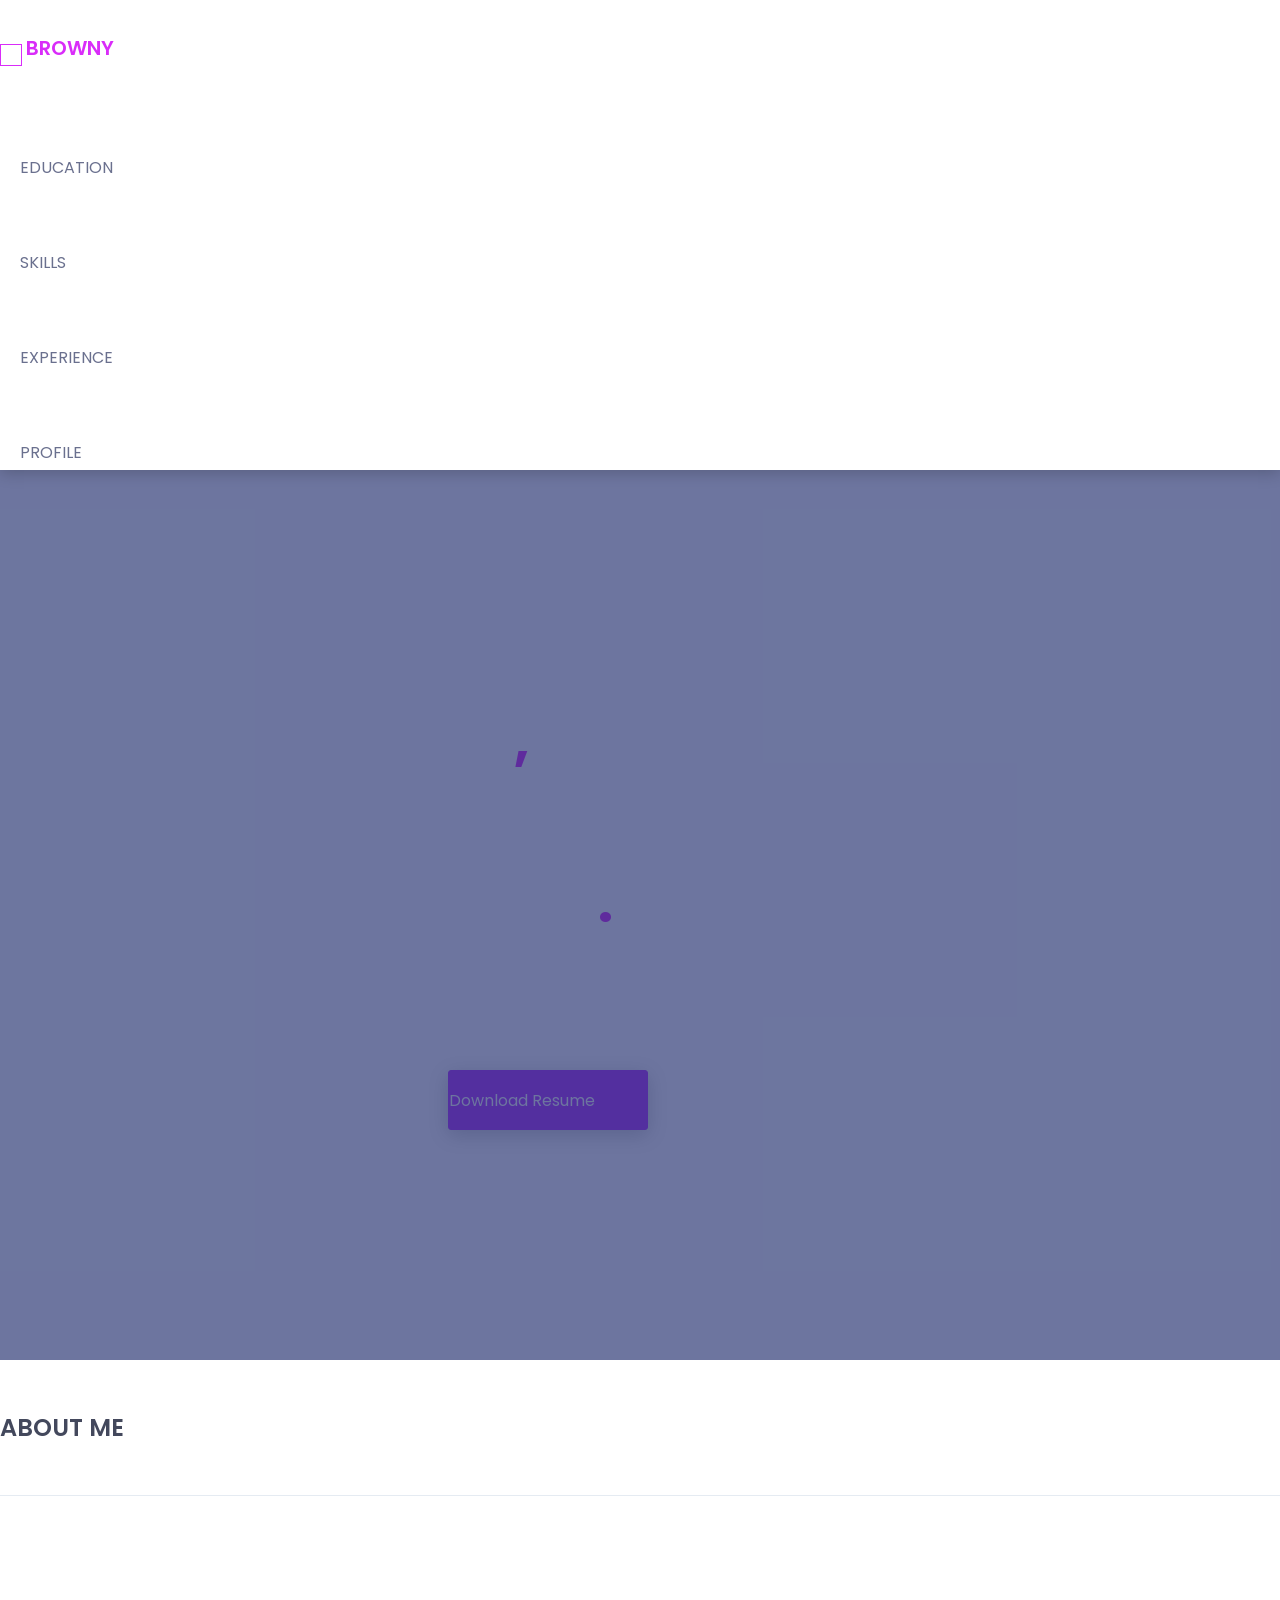
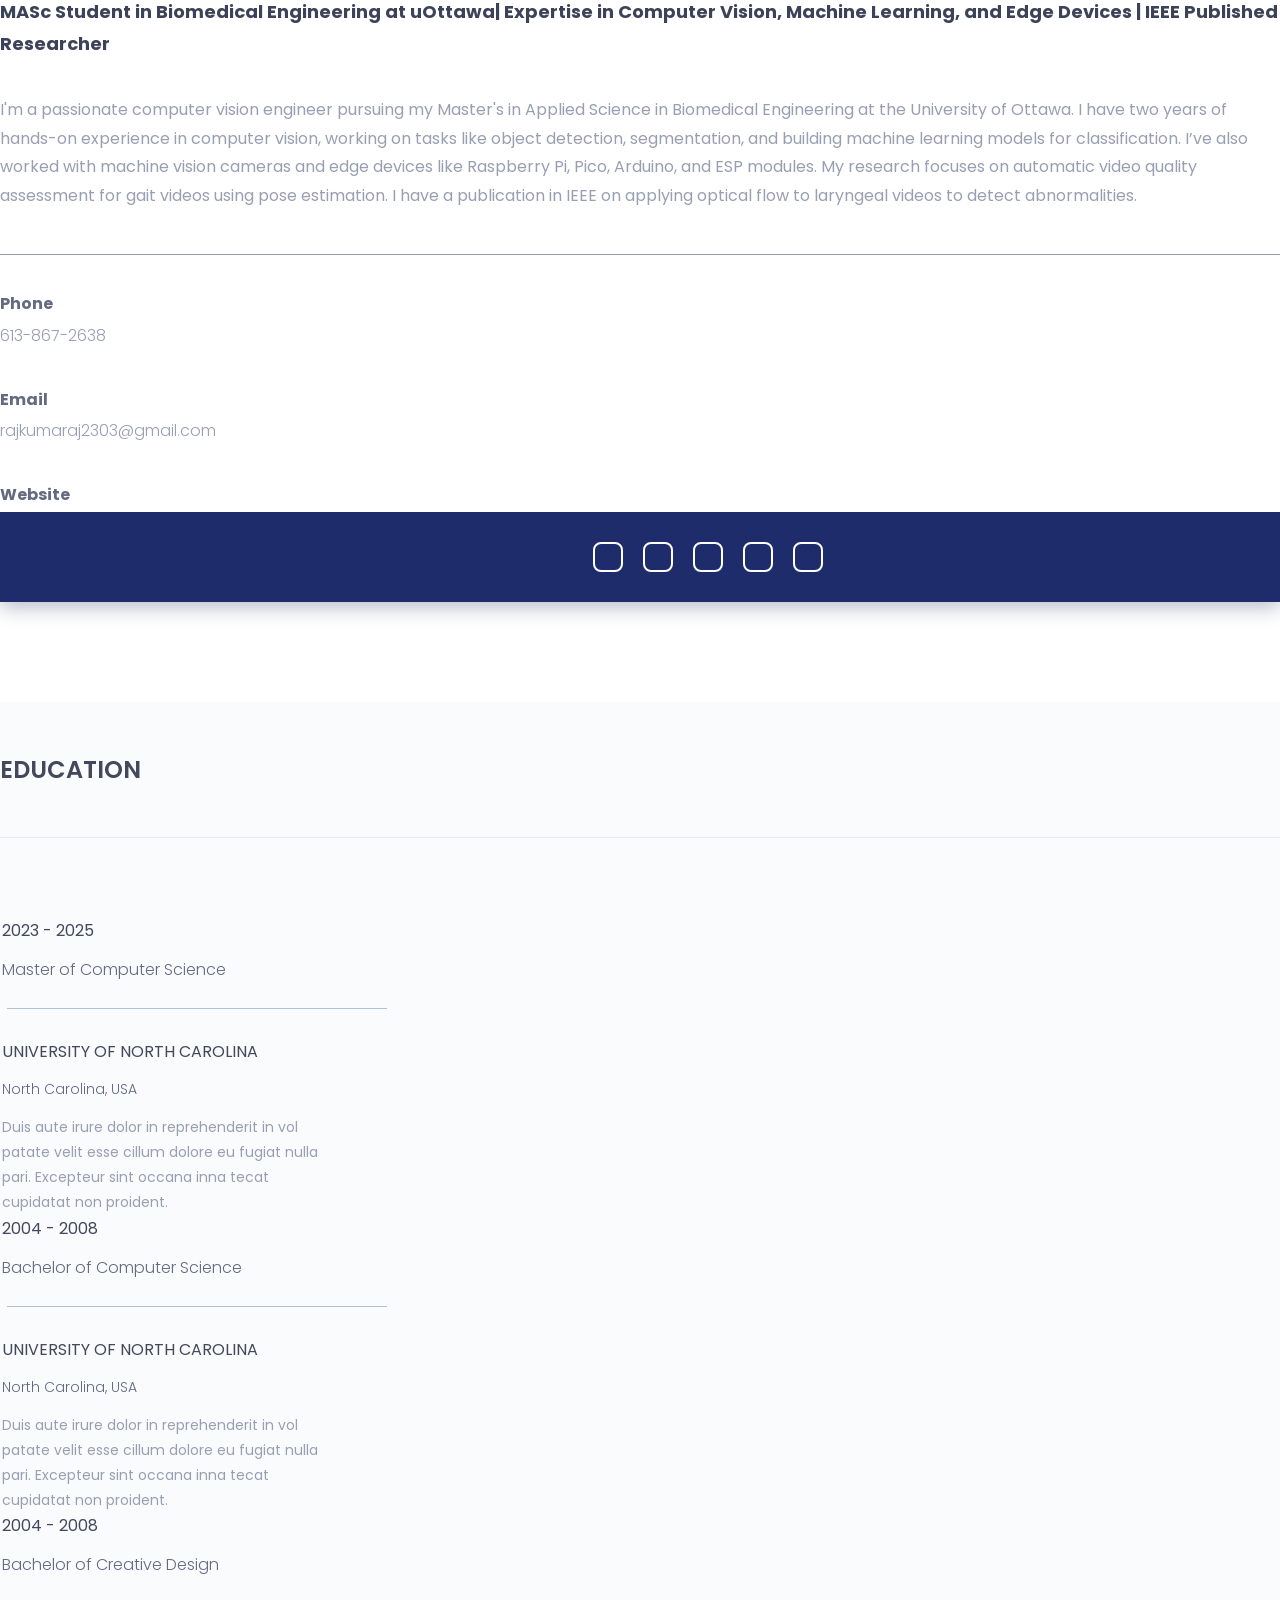
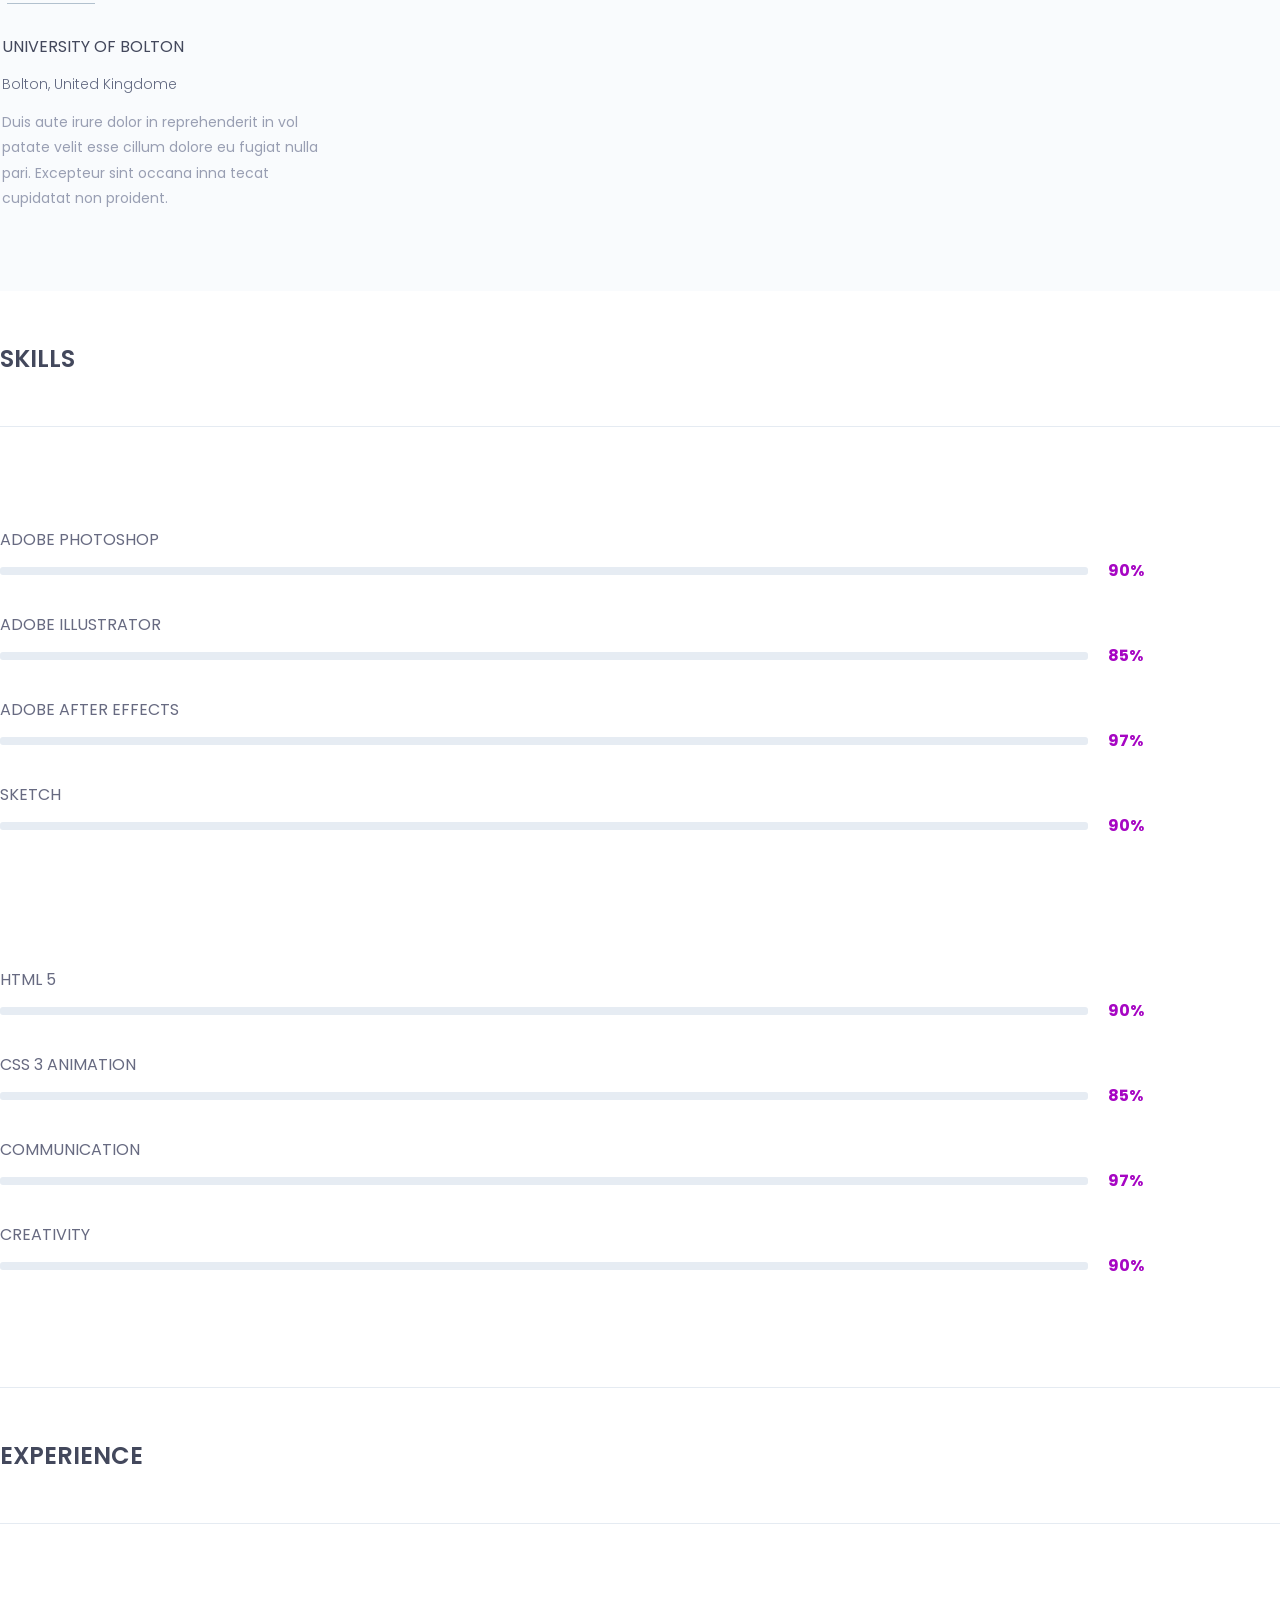
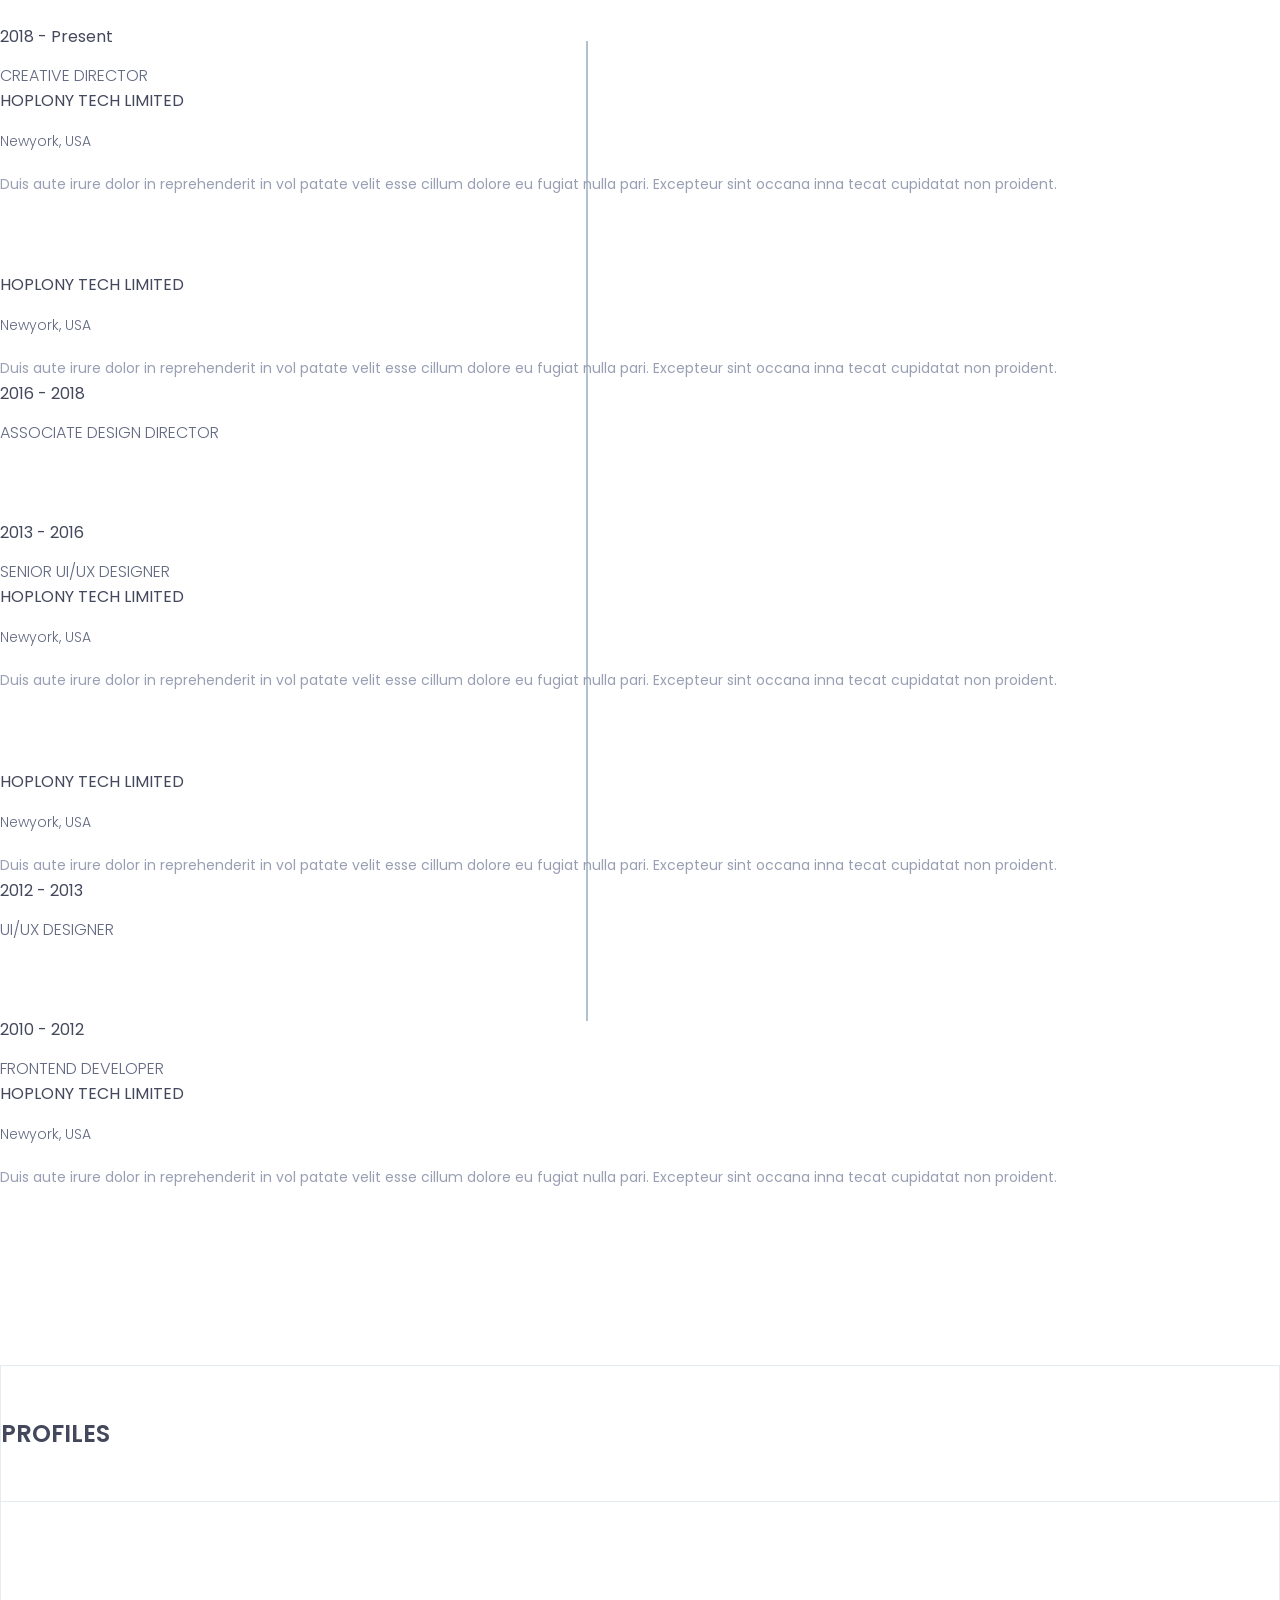
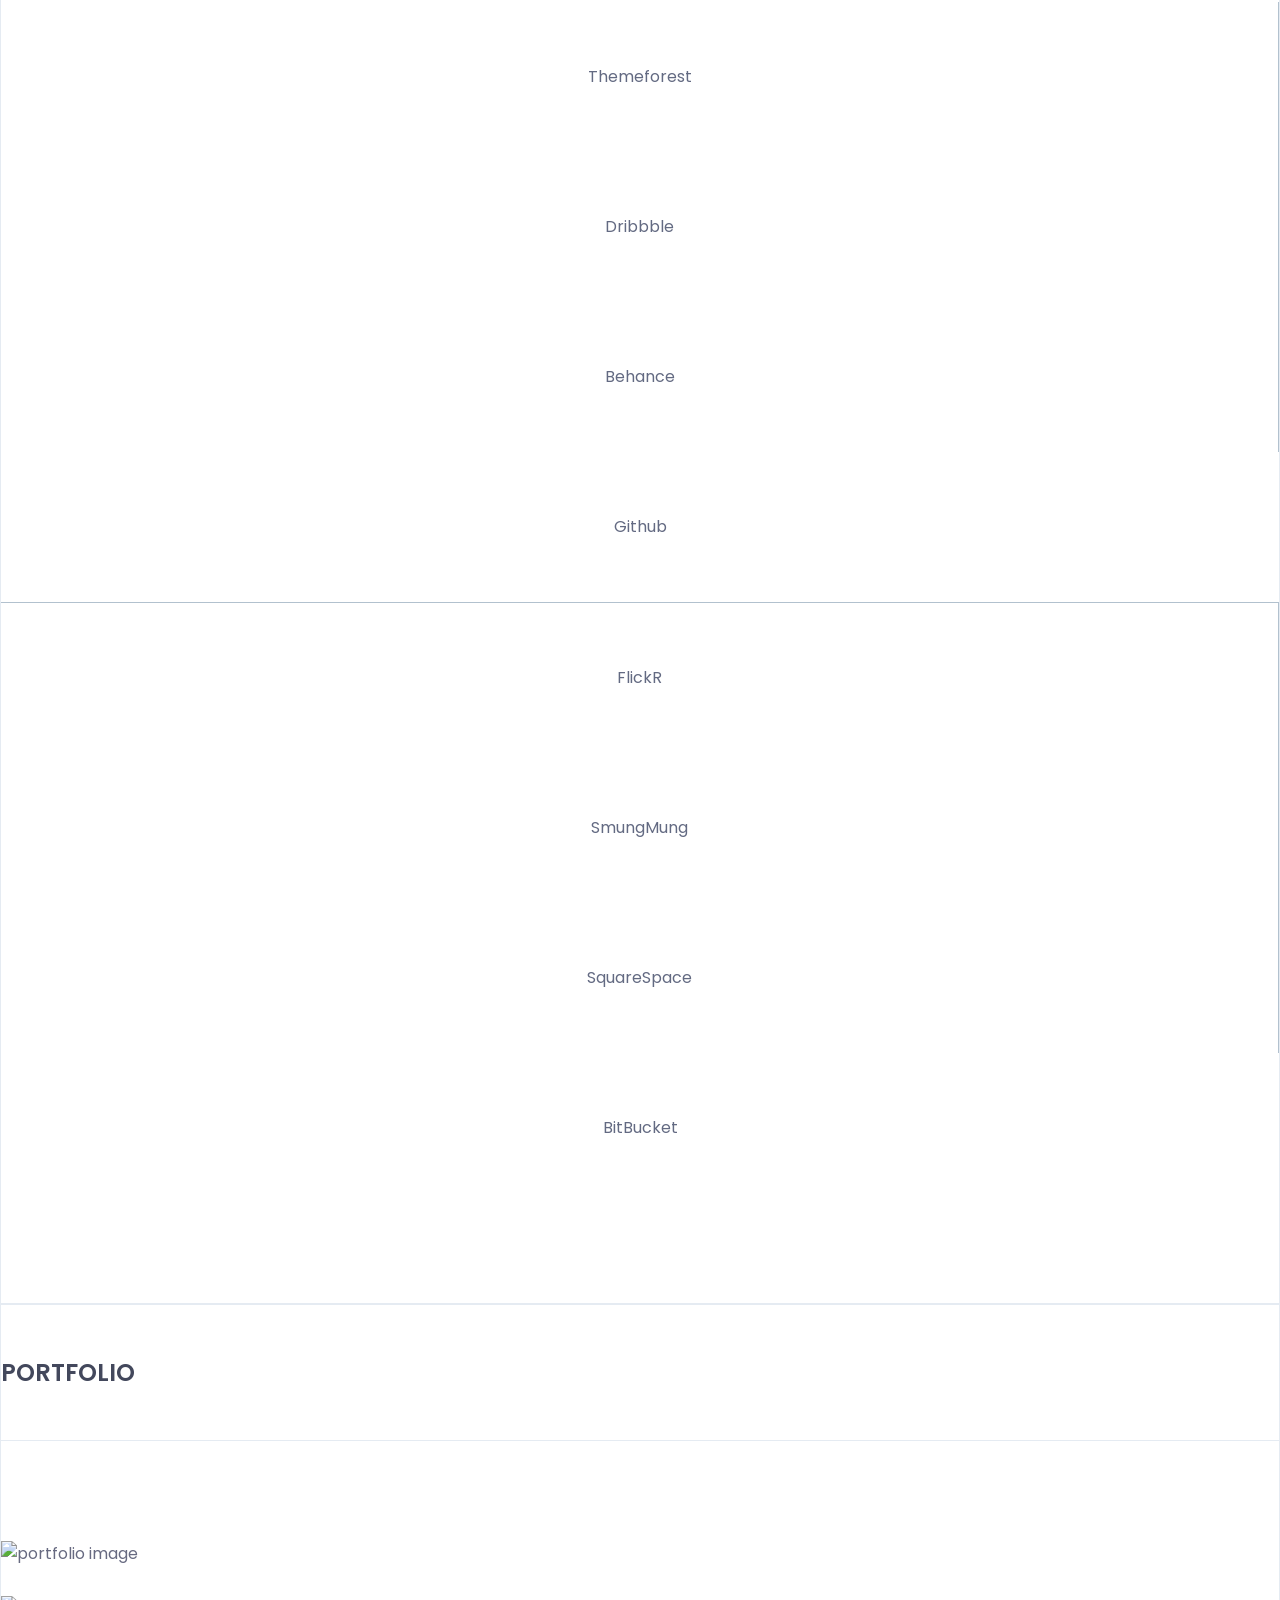
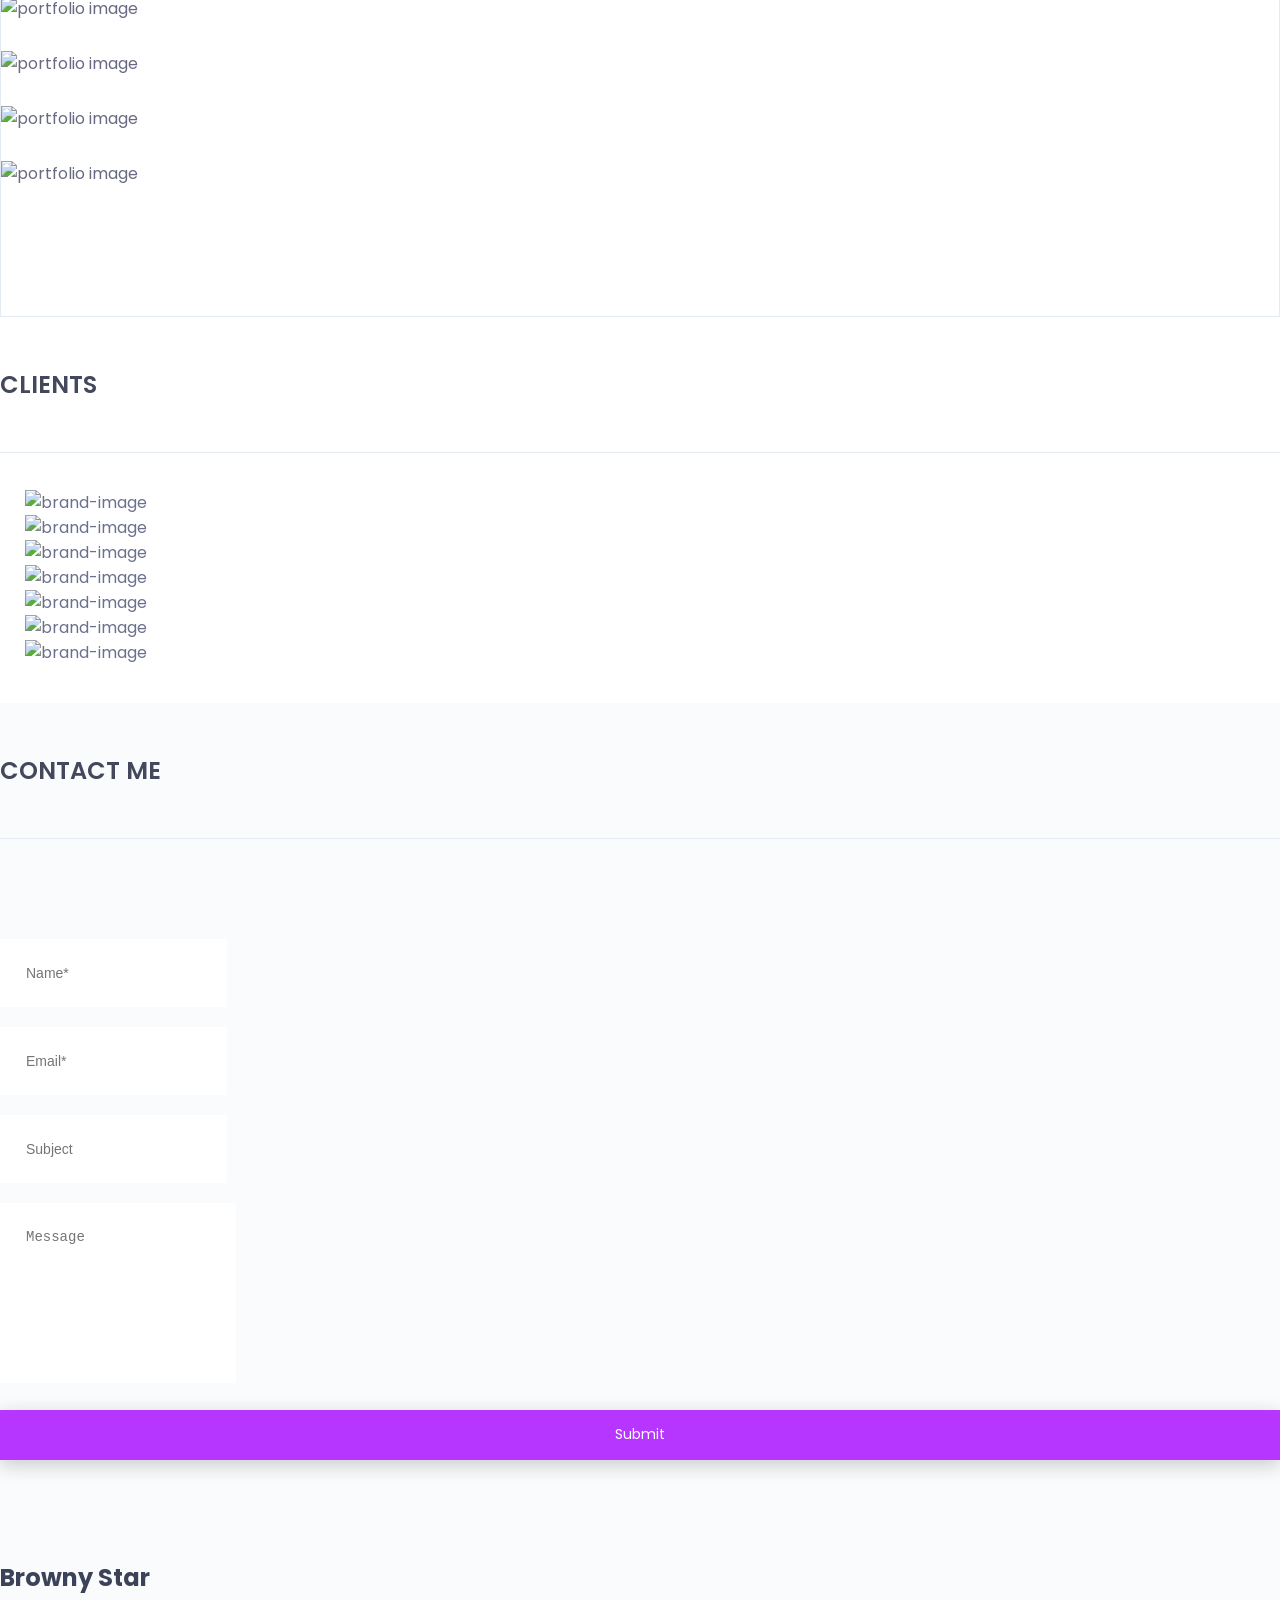
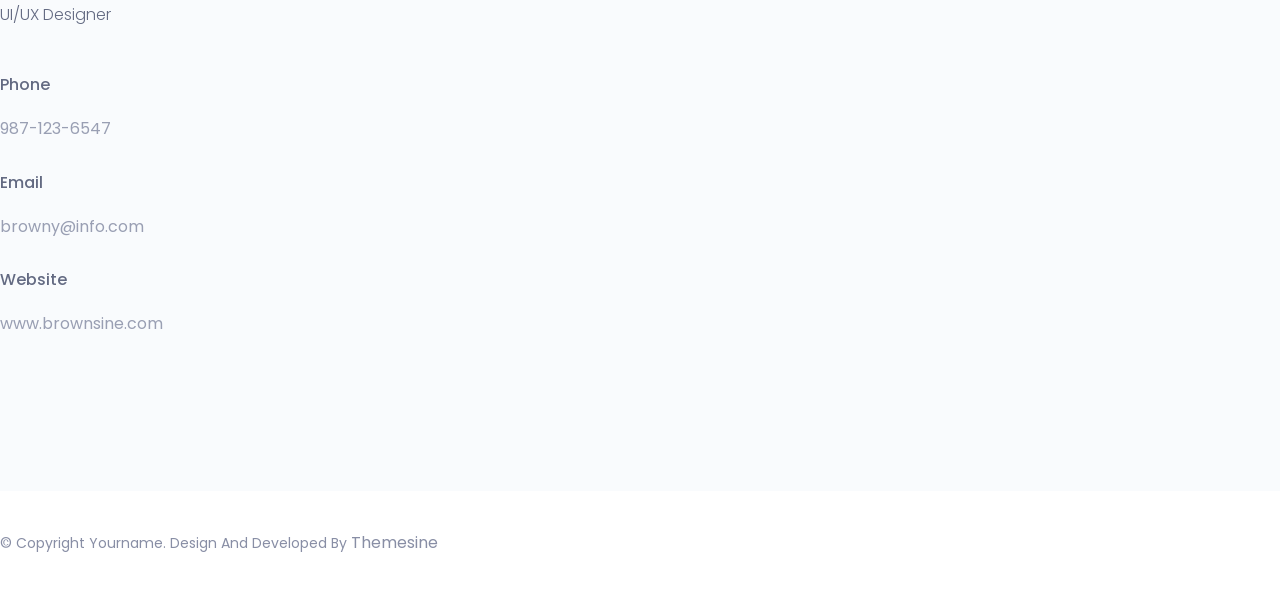
==== commit f52fa578: "Update index.html" ====
--- a/index.html
+++ b/index.html
@@ -12,7 +12,7 @@
 		<link href="https://fonts.googleapis.com/css?family=Poppins:100,200,300,400,500,600,700,800,900&amp;subset=devanagari,latin-ext" rel="stylesheet">
         
         <!-- title of site -->
-        <title>Browny</title>
+        <title>Rajkumar <span>Arumugam <span> Jeeva</title>
 
         <!-- For favicon png -->
 		<link rel="shortcut icon" type="image/icon" href="assets/logo/favicon.png"/>
@@ -125,22 +125,22 @@
 						<div class="col-sm-6">
 							<div class="single-about-txt">
 								<h3>
-									I am a Professional UI/UX Designer and Web developer. Consectetur an adipisi elita, sed do eiusmod tempor incididunt ut labore et dolore magna aliqua. Ut enim ad minim veniam quis nostrud.
+									MASc Student in Biomedical Engineering at uOttawa| Expertise in Computer Vision, Machine Learning, and Edge Devices | IEEE Published Researcher
 								</h3>
 								<p>
-									Duis aute irure dolor in reprehenderit in voluptate velit esse cillum dolore eu fugiat nulla pariatur. Excepteur sint occaecat cupidatat non proident, sunt in culpa qui officia deserunt mollit anim id est laborum. Sed ut perspi unde omnis iste natus error sit voluptatem accusantium doloremque lauda ntium, totam rem aperiam, eaque ipsa quae ab illo inventore veritatis et quasi architecto beatae vitae dicta sunt explicabo. Nemo enim ipsam vo luptatem quia voluptas sit aspernatur aut odit aut fugit,
+									I'm a passionate computer vision engineer pursuing my Master's in Applied Science in Biomedical Engineering at the University of Ottawa. I have two years of hands-on experience in computer vision, working on tasks like object detection, segmentation, and building machine learning models for classification. I’ve also worked with machine vision cameras and edge devices like Raspberry Pi, Pico, Arduino, and ESP modules. My research focuses on automatic video quality assessment for gait videos using pose estimation. I have a publication in IEEE on applying optical flow to laryngeal videos to detect abnormalities.
 								</p>
 								<div class="row">
 									<div class="col-sm-4">
 										<div class="single-about-add-info">
 											<h3>phone</h3>
-											<p>987-123-6547</p>
+											<p>613-867-2638</p>
 										</div>
 									</div>
 									<div class="col-sm-4">
 										<div class="single-about-add-info">
 											<h3>email</h3>
-											<p>browny@info.com</p>
+											<p>rajkumaraj2303@gmail.com</p>
 										</div>
 									</div>
 									<div class="col-sm-4">
@@ -209,7 +209,7 @@
 						<div class="col-sm-4">
 							<div class="single-horizontal-timeline">
 								<div class="experience-time">
-									<h2>2008 - 2010</h2>
+									<h2>2023 - 2025</h2>
 									<h3>master <span>of </span> computer science</h3>
 								</div><!--/.experience-time-->
 								<div class="timeline-horizontal-border">
@@ -967,4 +967,4 @@
         
     </body>
 	
-</html>+</html>
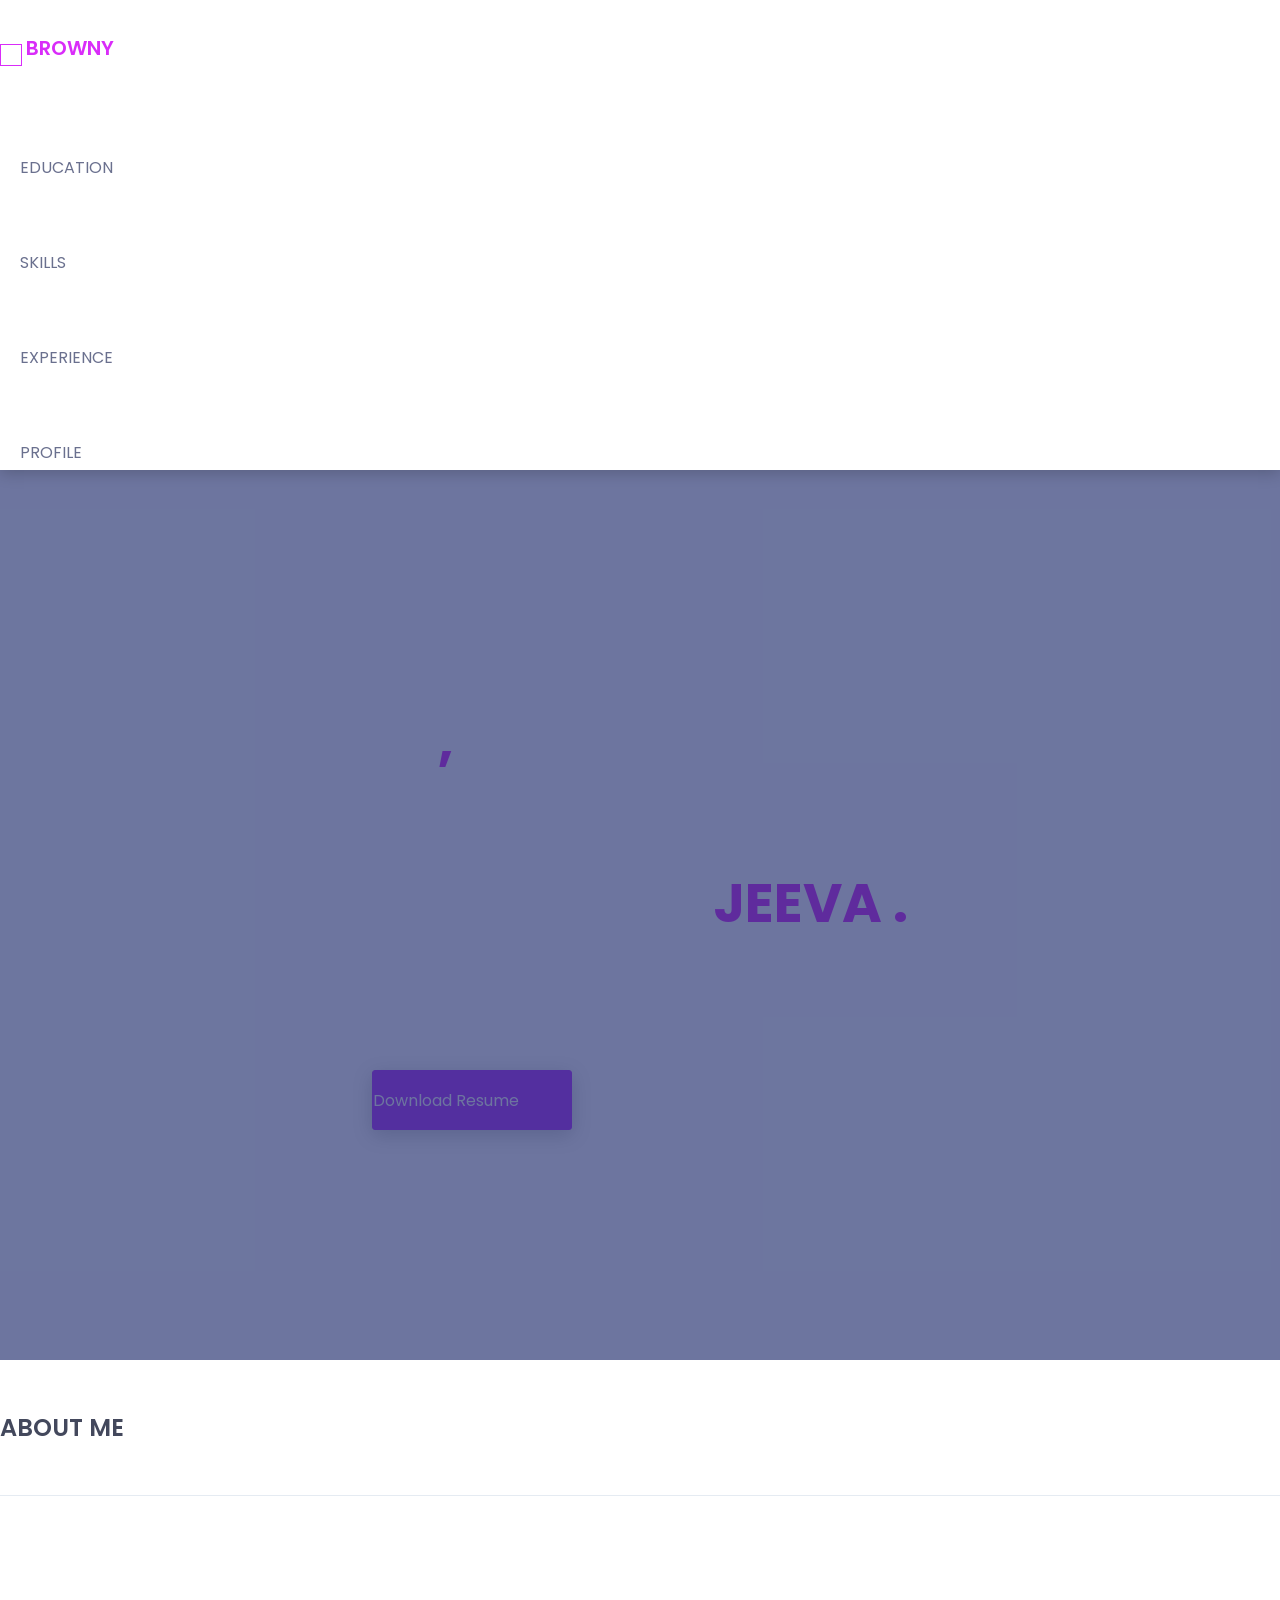
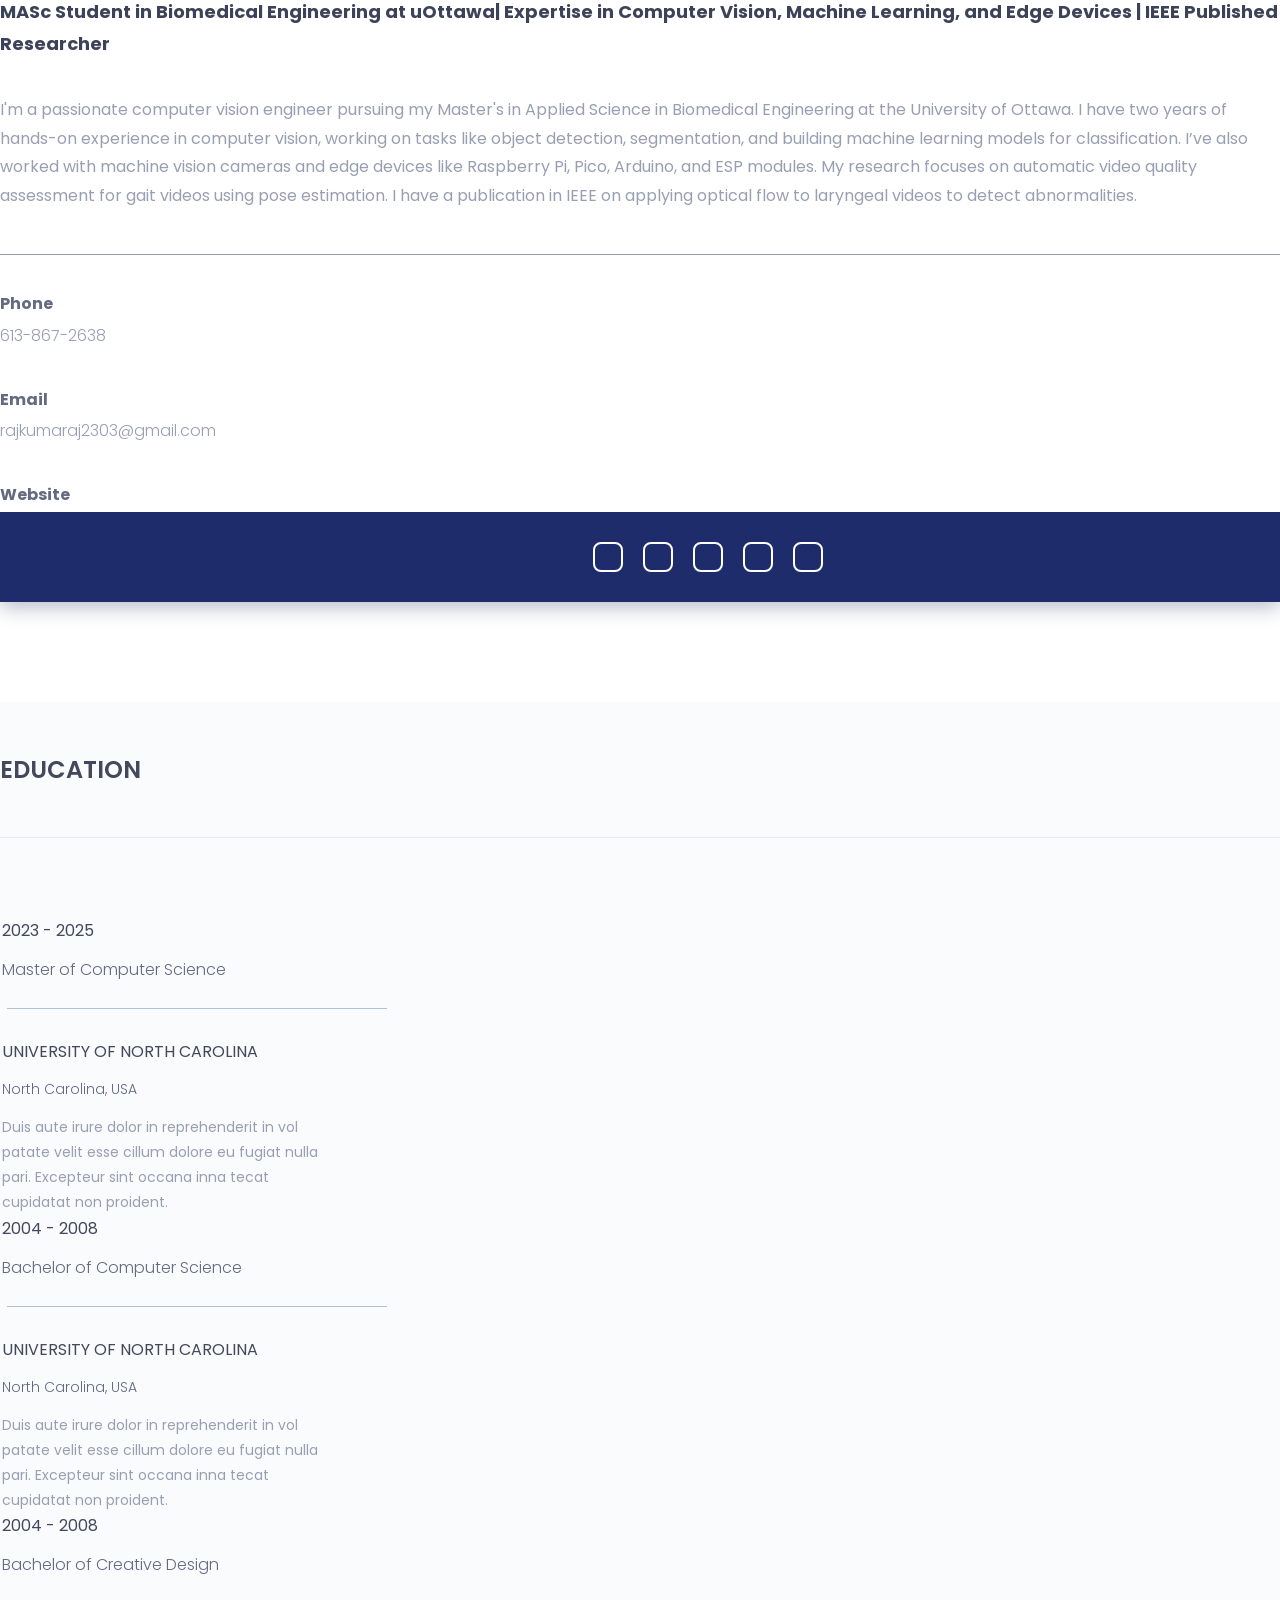
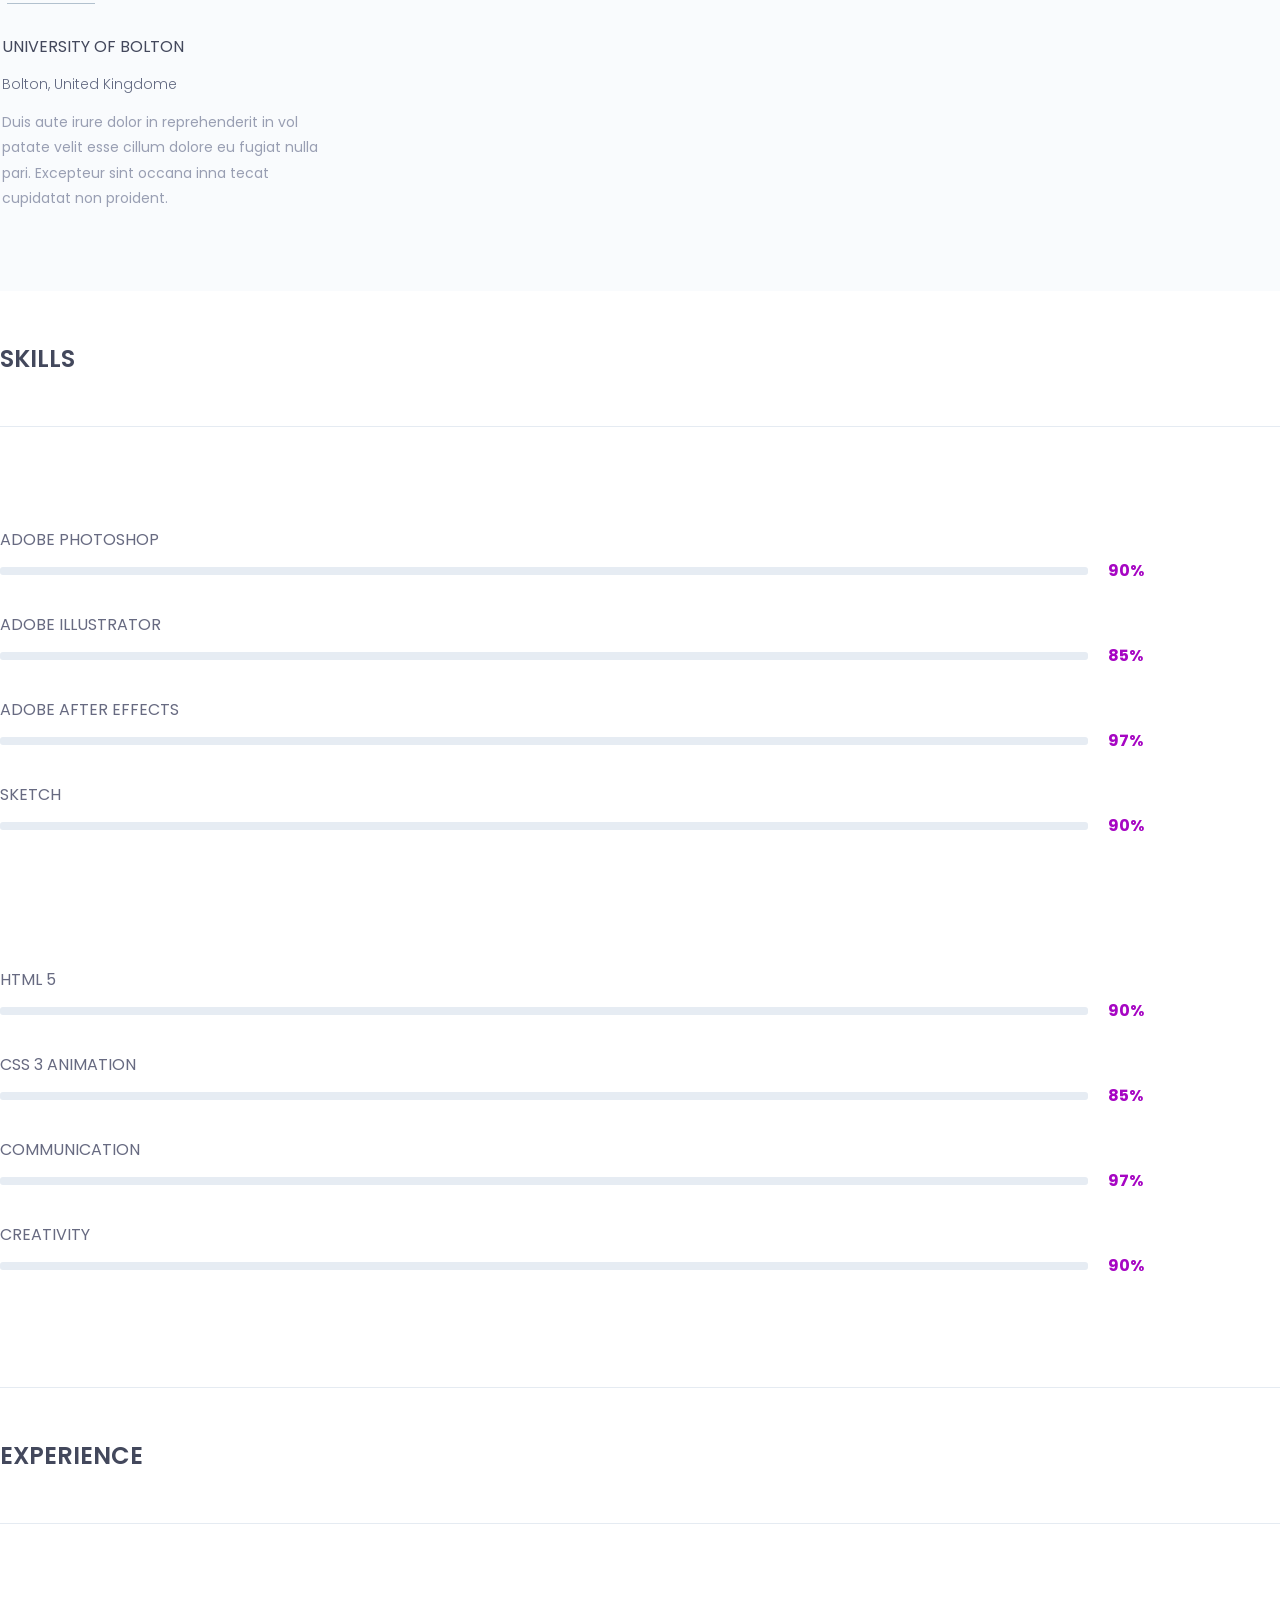
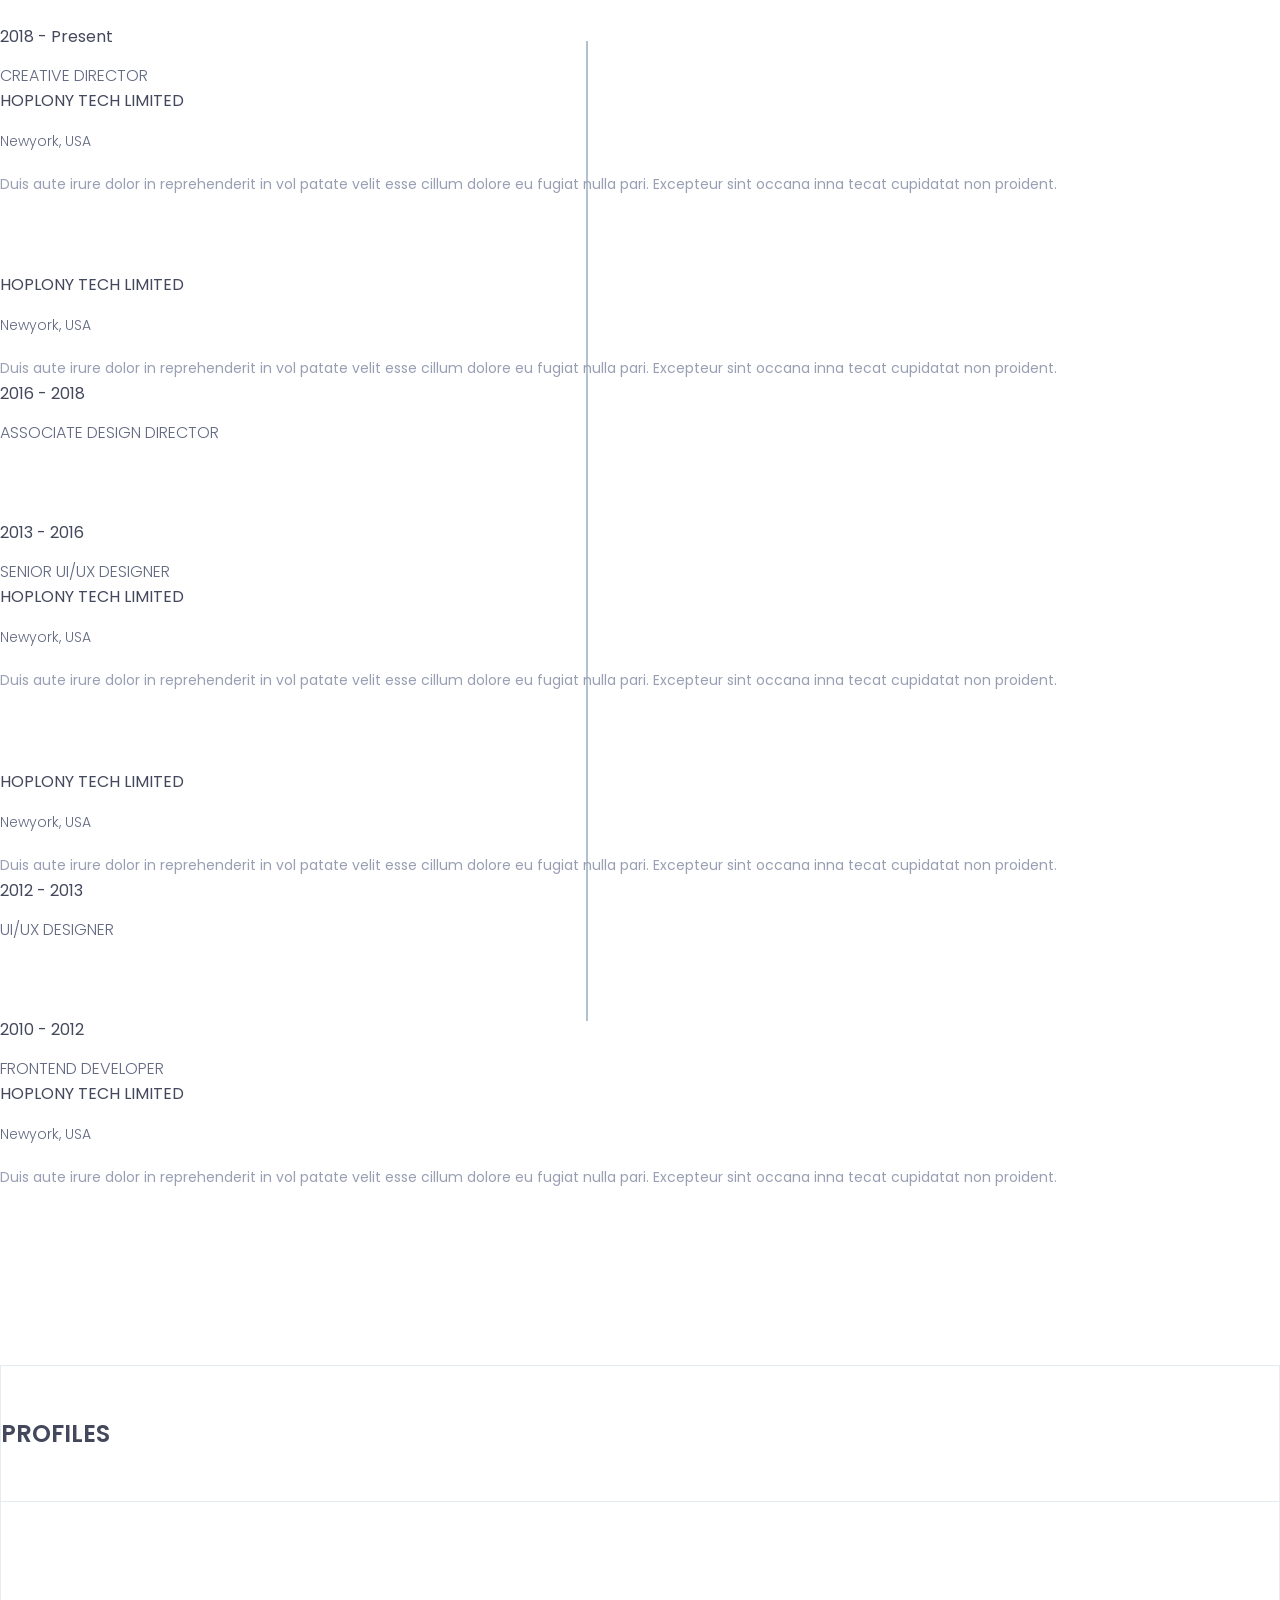
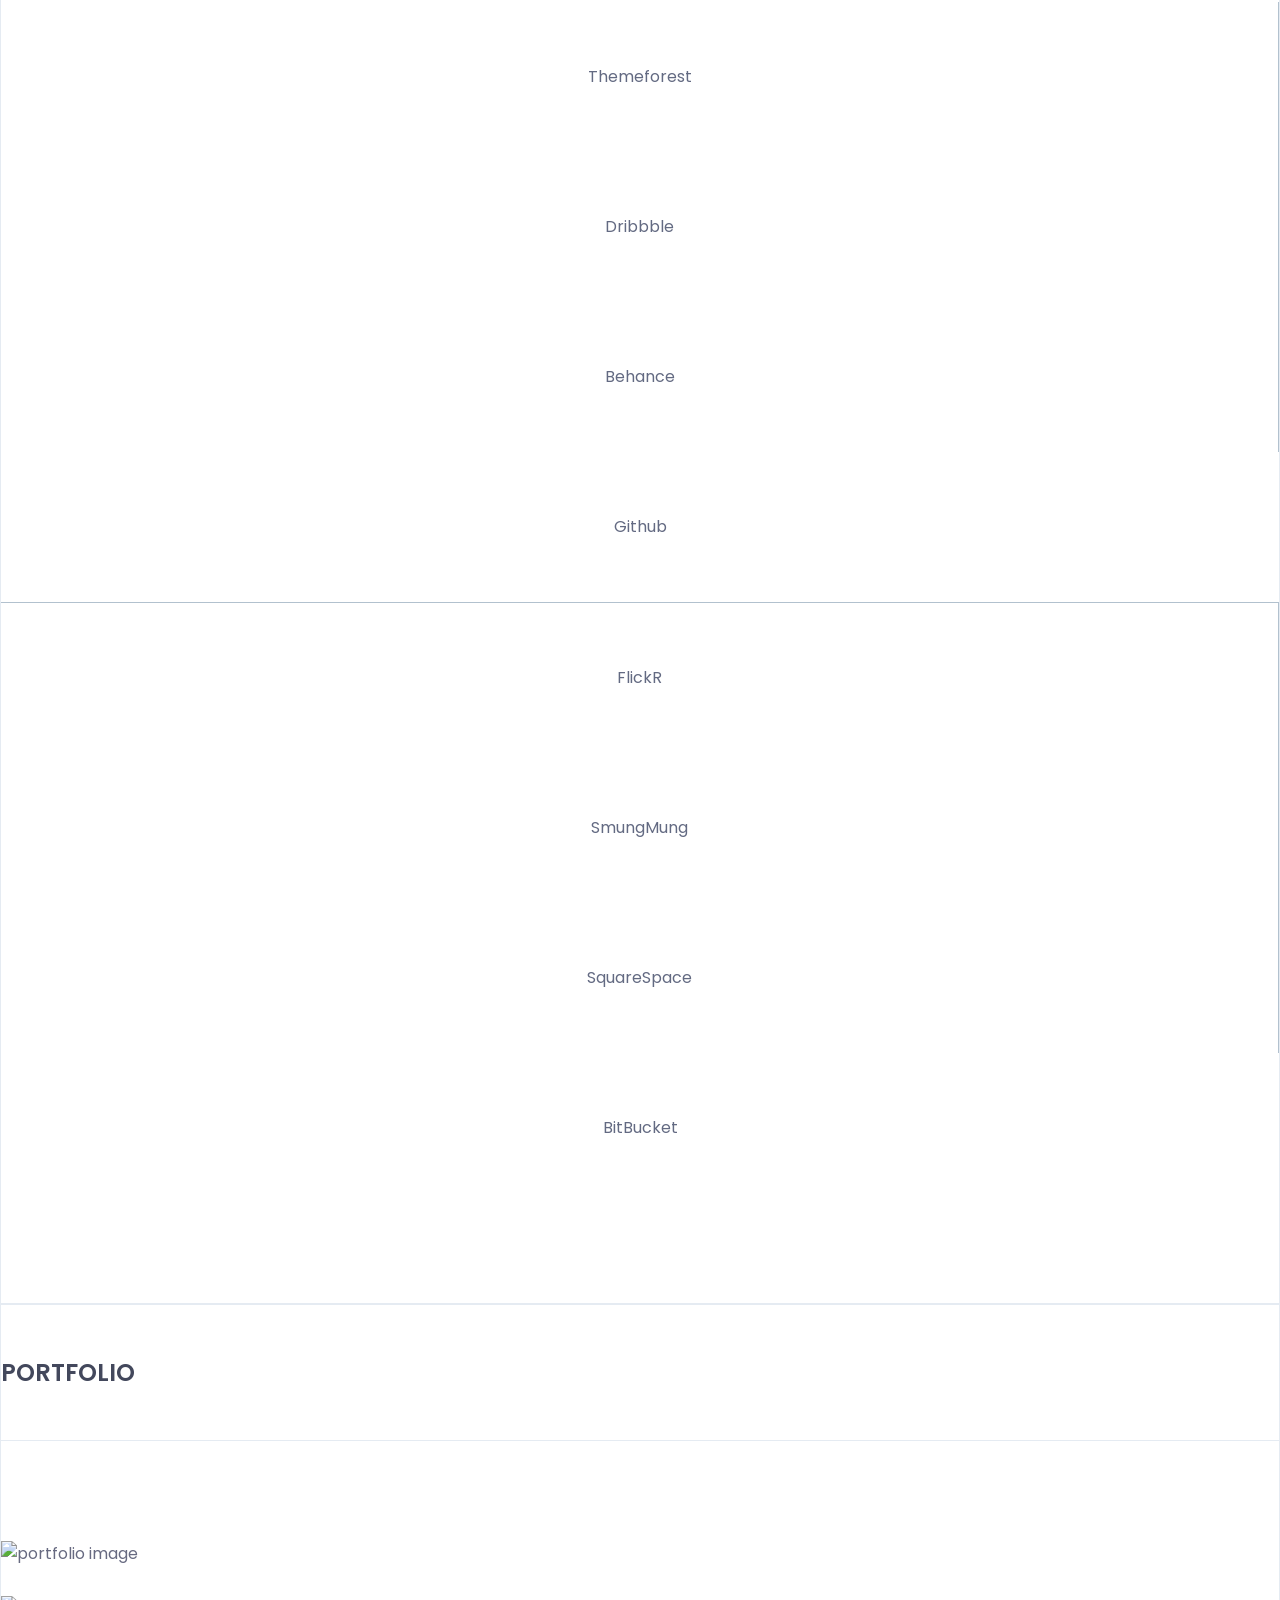
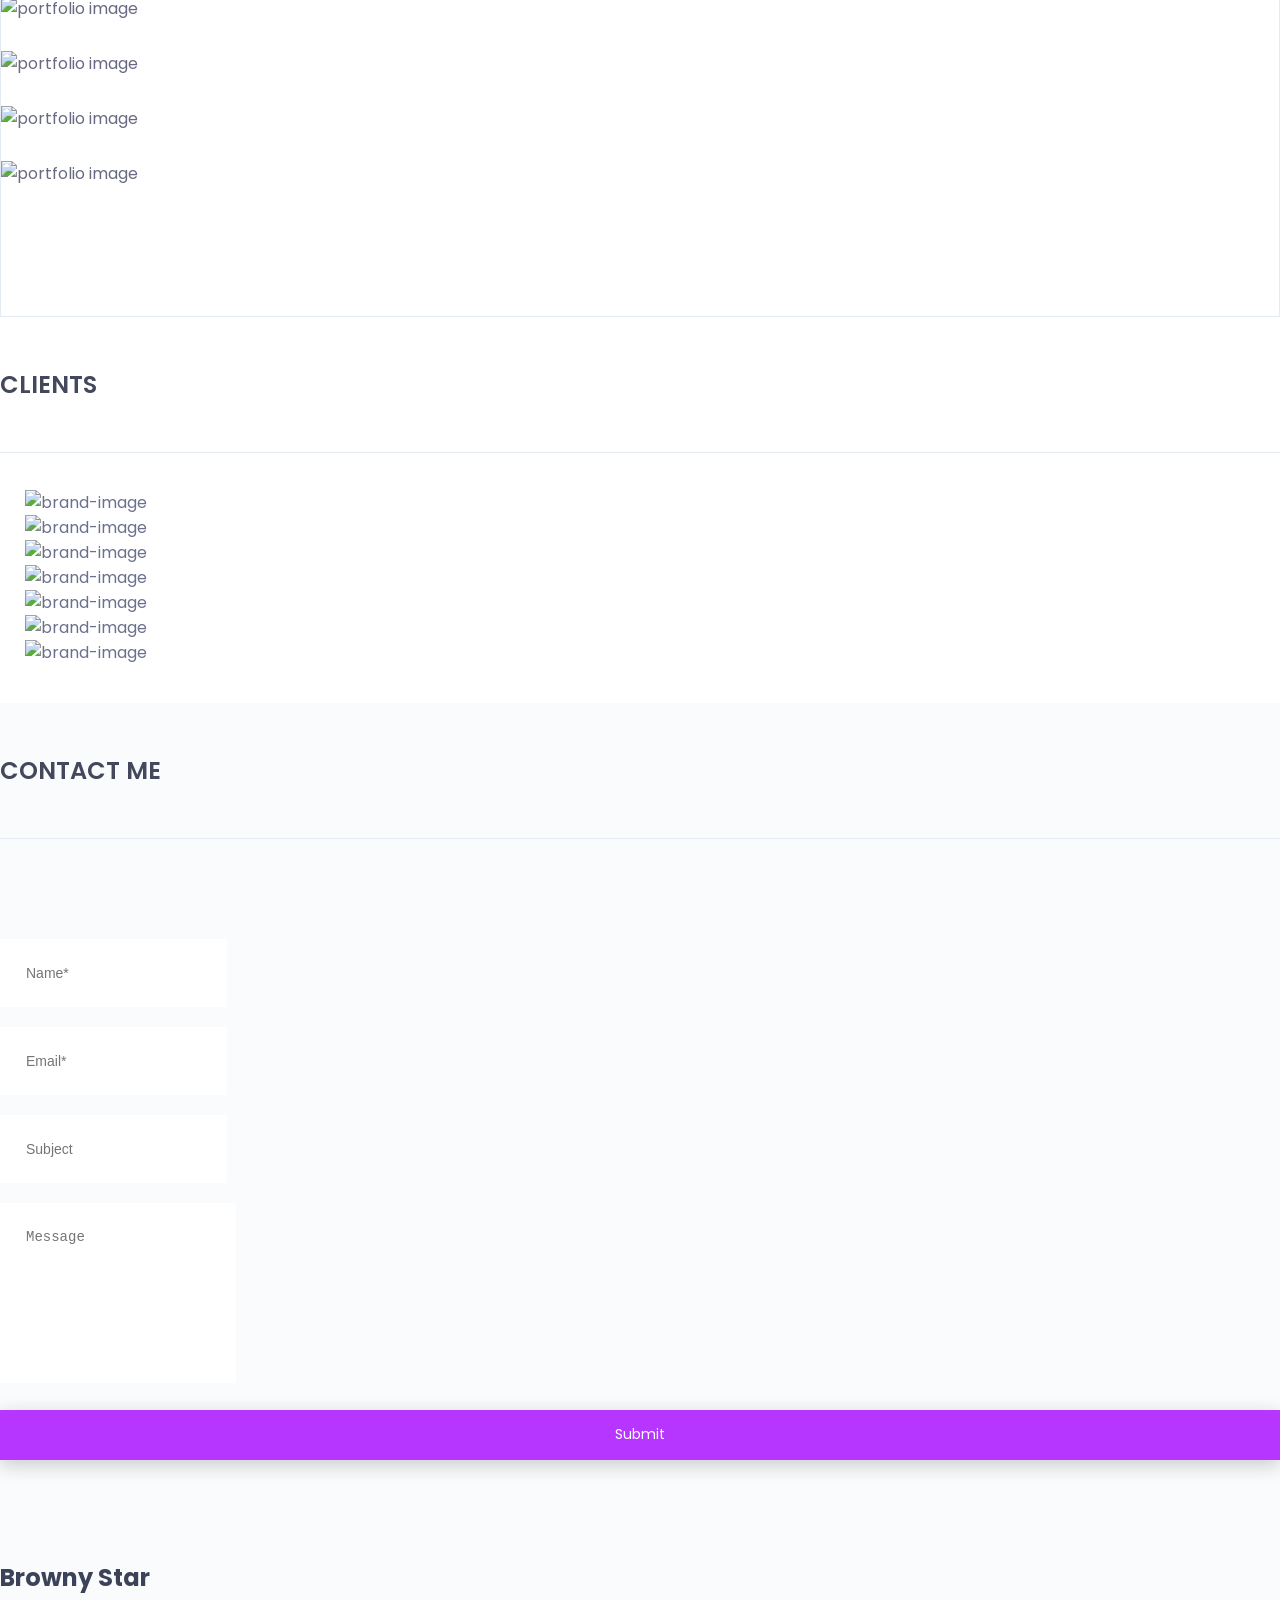
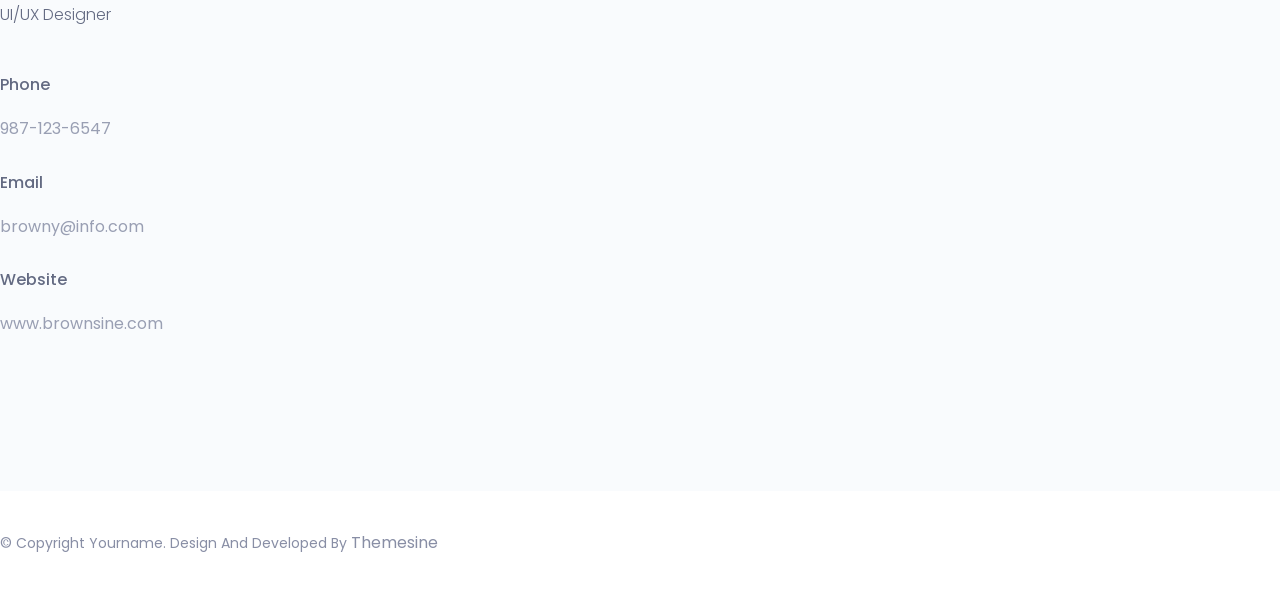
==== commit 3c5153a3: "Update index.html" ====
--- a/index.html
+++ b/index.html
@@ -12,7 +12,7 @@
 		<link href="https://fonts.googleapis.com/css?family=Poppins:100,200,300,400,500,600,700,800,900&amp;subset=devanagari,latin-ext" rel="stylesheet">
         
         <!-- title of site -->
-        <title>Rajkumar <span>Arumugam <span> Jeeva</title>
+        <title>Rajkumar Arumugam Jeeva</title>
 
         <!-- For favicon png -->
 		<link rel="shortcut icon" type="image/icon" href="assets/logo/favicon.png"/>
@@ -103,7 +103,7 @@
 				<div class="row">
 					<div class="col-md-12 text-center">
 						<div class="header-text">
-							<h2>hi <span>,</span> i am <br> browny <br> star <span>.</span>   </h2>
+							<h2>hi <span>,</span> i am <br> Rajkumar <br> Arumugam <span> Jeeva<span> .</span>   </h2>
 							<p>ui/ux designer and web developer</p>
 							<a href="assets/download/browney.txt" download>download resume</a>
 						</div><!--/.header-text-->
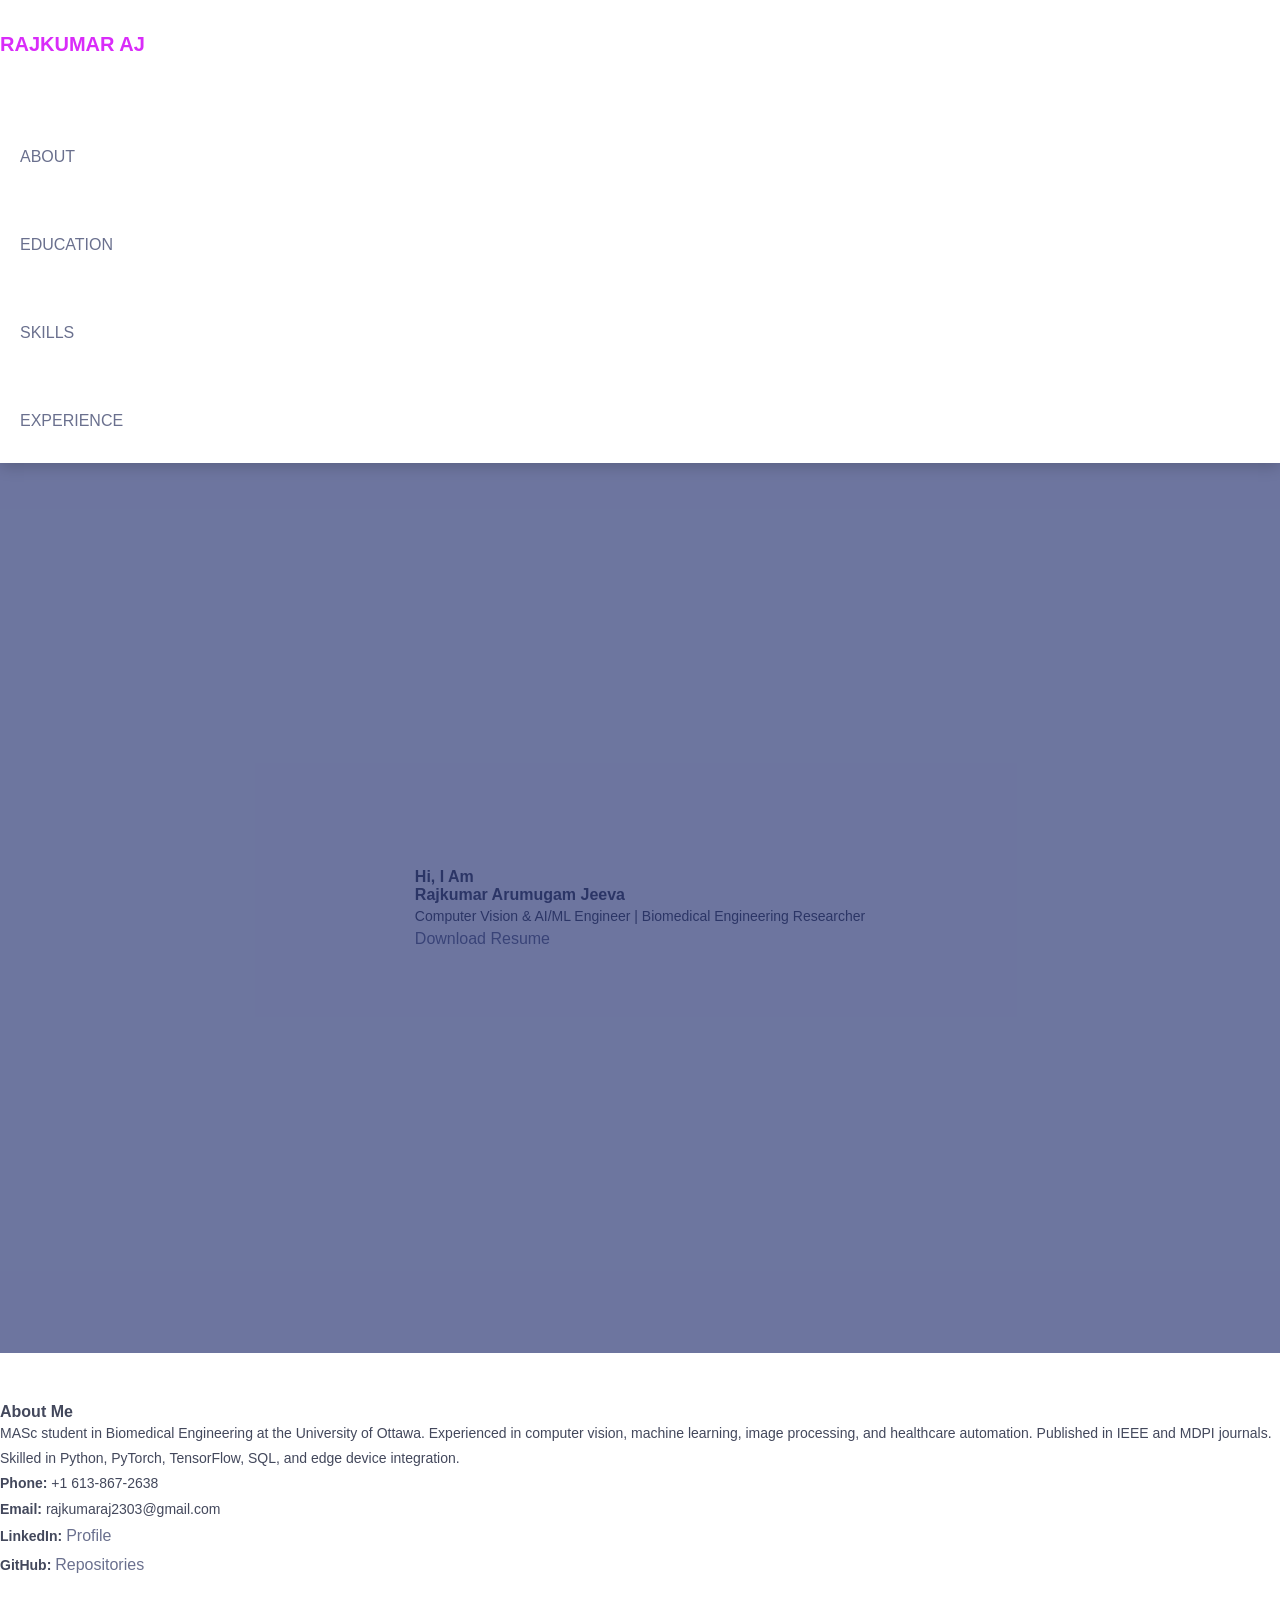
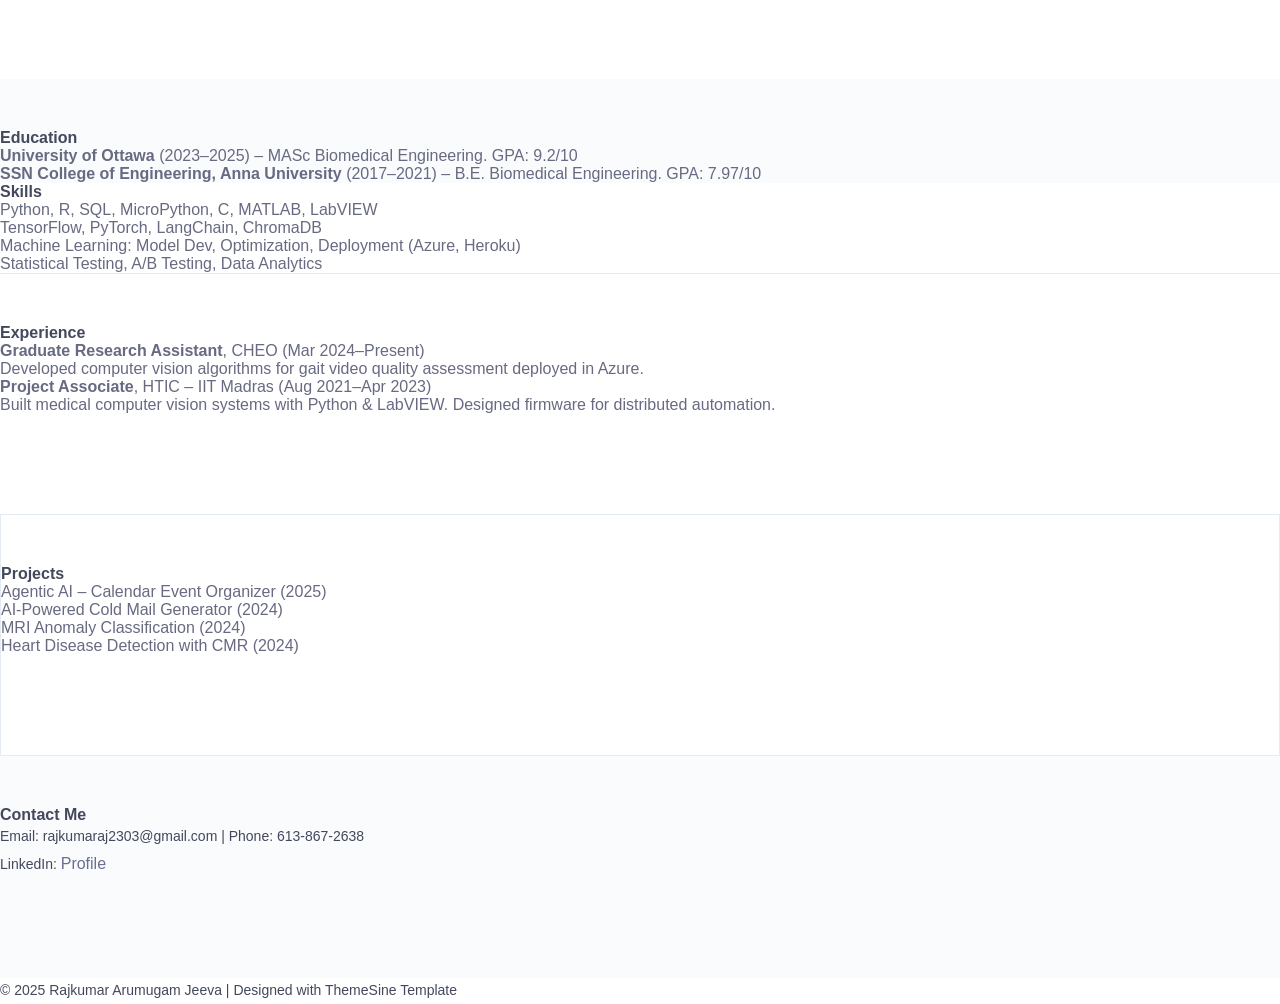
==== commit b4724f69: "Update index.html" ====
--- a/index.html
+++ b/index.html
@@ -1,970 +1,114 @@
 <!doctype html>
 <html class="no-js" lang="en">
+<head>
+    <meta charset="utf-8">
+    <title>Rajkumar Arumugam Jeeva</title>
+    <link rel="shortcut icon" type="image/icon" href="assets/logo/favicon.png"/>
+    <link rel="stylesheet" href="assets/css/style.css">
+</head>
+<body>
+<header class="top-area">
+    <nav class="navbar navbar-default bootsnav navbar-fixed dark no-background">
+        <div class="container">
+            <div class="navbar-header">
+                <a class="navbar-brand" href="index.html">Rajkumar AJ</a>
+            </div>
+            <div class="collapse navbar-collapse menu-ui-design" id="navbar-menu">
+                <ul class="nav navbar-nav navbar-right">
+                    <li><a href="#about">about</a></li>
+                    <li><a href="#education">education</a></li>
+                    <li><a href="#skills">skills</a></li>
+                    <li><a href="#experience">experience</a></li>
+                    <li><a href="#portfolio">portfolio</a></li>
+                    <li><a href="#contact">contact</a></li>
+                </ul>
+            </div>
+        </div>
+    </nav>
+</header>
 
-    <head>
-        <!-- meta data -->
-        <meta charset="utf-8">
-        <meta http-equiv="X-UA-Compatible" content="IE=edge">
-        <meta name="viewport" content="width=device-width, initial-scale=1">
-        <!-- The above 3 meta tags *must* come first in the head; any other head content must come *after* these tags -->
+<section id="welcome-hero" class="welcome-hero">
+    <div class="container text-center">
+        <h2>Hi, I am <br>Rajkumar Arumugam Jeeva</h2>
+        <p>Computer Vision & AI/ML Engineer | Biomedical Engineering Researcher</p>
+        <a href="assets/download/Rajkumar_Arumugam_Jeeva.pdf" download>Download Resume</a>
+    </div>
+</section>
 
-        <!--font-family-->
-		<link href="https://fonts.googleapis.com/css?family=Poppins:100,200,300,400,500,600,700,800,900&amp;subset=devanagari,latin-ext" rel="stylesheet">
-        
-        <!-- title of site -->
-        <title>Rajkumar Arumugam Jeeva</title>
+<section id="about" class="about">
+    <div class="container">
+        <h2>About Me</h2>
+        <p>
+        MASc student in Biomedical Engineering at the University of Ottawa. 
+        Experienced in computer vision, machine learning, image processing, 
+        and healthcare automation. Published in IEEE and MDPI journals. 
+        Skilled in Python, PyTorch, TensorFlow, SQL, and edge device integration.
+        </p>
+        <p><strong>Phone:</strong> +1 613-867-2638<br>
+        <strong>Email:</strong> rajkumaraj2303@gmail.com<br>
+        <strong>LinkedIn:</strong> <a href="https://www.linkedin.com/in/rajkumar-a-j-621252187" target="_blank">Profile</a><br>
+        <strong>GitHub:</strong> <a href="https://github.com/Rajkumar-ArumugamJeeva" target="_blank">Repositories</a></p>
+    </div>
+</section>
 
-        <!-- For favicon png -->
-		<link rel="shortcut icon" type="image/icon" href="assets/logo/favicon.png"/>
-       
-        <!--font-awesome.min.css-->
-        <link rel="stylesheet" href="assets/css/font-awesome.min.css">
+<section id="education" class="education">
+    <div class="container">
+        <h2>Education</h2>
+        <ul>
+            <li><b>University of Ottawa</b> (2023–2025) – MASc Biomedical Engineering. GPA: 9.2/10</li>
+            <li><b>SSN College of Engineering, Anna University</b> (2017–2021) – B.E. Biomedical Engineering. GPA: 7.97/10</li>
+        </ul>
+    </div>
+</section>
 
-		<!--flat icon css-->
-		<link rel="stylesheet" href="assets/css/flaticon.css">
+<section id="skills" class="skills">
+    <div class="container">
+        <h2>Skills</h2>
+        <ul>
+            <li>Python, R, SQL, MicroPython, C, MATLAB, LabVIEW</li>
+            <li>TensorFlow, PyTorch, LangChain, ChromaDB</li>
+            <li>Machine Learning: Model Dev, Optimization, Deployment (Azure, Heroku)</li>
+            <li>Statistical Testing, A/B Testing, Data Analytics</li>
+        </ul>
+    </div>
+</section>
 
-		<!--animate.css-->
-        <link rel="stylesheet" href="assets/css/animate.css">
+<section id="experience" class="experience">
+    <div class="container">
+        <h2>Experience</h2>
+        <ul>
+            <li><b>Graduate Research Assistant</b>, CHEO (Mar 2024–Present)<br>
+            Developed computer vision algorithms for gait video quality assessment deployed in Azure.</li>
+            <li><b>Project Associate</b>, HTIC – IIT Madras (Aug 2021–Apr 2023)<br>
+            Built medical computer vision systems with Python & LabVIEW. Designed firmware for distributed automation.</li>
+        </ul>
+    </div>
+</section>
 
-        <!--owl.carousel.css-->
-        <link rel="stylesheet" href="assets/css/owl.carousel.min.css">
-		<link rel="stylesheet" href="assets/css/owl.theme.default.min.css">
-		
-        <!--bootstrap.min.css-->
-        <link rel="stylesheet" href="assets/css/bootstrap.min.css">
-		
-		<!-- bootsnav -->
-		<link rel="stylesheet" href="assets/css/bootsnav.css" >	
-        
-        <!--style.css-->
-        <link rel="stylesheet" href="assets/css/style.css">
-        
-        <!--responsive.css-->
-        <link rel="stylesheet" href="assets/css/responsive.css">
-        
-        <!-- HTML5 shim and Respond.js for IE8 support of HTML5 elements and media queries -->
-        <!-- WARNING: Respond.js doesn't work if you view the page via file:// -->
-		
-        <!--[if lt IE 9]>
-			<script src="https://oss.maxcdn.com/html5shiv/3.7.3/html5shiv.min.js"></script>
-			<script src="https://oss.maxcdn.com/respond/1.4.2/respond.min.js"></script>
-        <![endif]-->
+<section id="portfolio" class="portfolio">
+    <div class="container">
+        <h2>Projects</h2>
+        <ul>
+            <li>Agentic AI – Calendar Event Organizer (2025)</li>
+            <li>AI-Powered Cold Mail Generator (2024)</li>
+            <li>MRI Anomaly Classification (2024)</li>
+            <li>Heart Disease Detection with CMR (2024)</li>
+        </ul>
+    </div>
+</section>
 
-    </head>
-	
-	<body>
-		<!--[if lte IE 9]>
-            <p class="browserupgrade">You are using an <strong>outdated</strong> browser. Please <a href="https://browsehappy.com/">upgrade your browser</a> to improve your experience and security.</p>
-        <![endif]-->
-		
-		<!-- top-area Start -->
-		<header class="top-area">
-			<div class="header-area">
-				<!-- Start Navigation -->
-			    <nav class="navbar navbar-default bootsnav navbar-fixed dark no-background">
+<section id="contact" class="contact">
+    <div class="container">
+        <h2>Contact Me</h2>
+        <p>Email: rajkumaraj2303@gmail.com | Phone: 613-867-2638</p>
+        <p>LinkedIn: <a href="https://www.linkedin.com/in/rajkumar-a-j-621252187">Profile</a></p>
+    </div>
+</section>
 
-			        <div class="container">
-
-			            <!-- Start Header Navigation -->
-			            <div class="navbar-header">
-			                <button type="button" class="navbar-toggle" data-toggle="collapse" data-target="#navbar-menu">
-			                    <i class="fa fa-bars"></i>
-			                </button>
-			                <a class="navbar-brand" href="index.html">browny</a>
-			            </div><!--/.navbar-header-->
-			            <!-- End Header Navigation -->
-
-			            <!-- Collect the nav links, forms, and other content for toggling -->
-			            <div class="collapse navbar-collapse menu-ui-design" id="navbar-menu">
-			                <ul class="nav navbar-nav navbar-right" data-in="fadeInDown" data-out="fadeOutUp">
-			                <li class=" smooth-menu active"></li>
-			                    <li class=" smooth-menu"><a href="#education">education</a></li>
-			                    <li class="smooth-menu"><a href="#skills">skills</a></li>
-			                    <li class="smooth-menu"><a href="#experience">experience</a></li>
-			                    <li class="smooth-menu"><a href="#profiles">profile</a></li>
-			                    <li class="smooth-menu"><a href="#portfolio">portfolio</a></li>
-			                    <li class="smooth-menu"><a href="#clients">clients</a></li>
-			                    <li class="smooth-menu"><a href="#contact">contact</a></li>
-			                </ul><!--/.nav -->
-			            </div><!-- /.navbar-collapse -->
-			        </div><!--/.container-->
-			    </nav><!--/nav-->
-			    <!-- End Navigation -->
-			</div><!--/.header-area-->
-
-		    <div class="clearfix"></div>
-
-		</header><!-- /.top-area-->
-		<!-- top-area End -->
-	
-		<!--welcome-hero start -->
-		<section id="welcome-hero" class="welcome-hero">
-			<div class="container">
-				<div class="row">
-					<div class="col-md-12 text-center">
-						<div class="header-text">
-							<h2>hi <span>,</span> i am <br> Rajkumar <br> Arumugam <span> Jeeva<span> .</span>   </h2>
-							<p>ui/ux designer and web developer</p>
-							<a href="assets/download/browney.txt" download>download resume</a>
-						</div><!--/.header-text-->
-					</div><!--/.col-->
-				</div><!-- /.row-->
-			</div><!-- /.container-->
-
-		</section><!--/.welcome-hero-->
-		<!--welcome-hero end -->
-
-		<!--about start -->
-		<section id="about" class="about">
-			<div class="section-heading text-center">
-				<h2>about me</h2>
-			</div>
-			<div class="container">
-				<div class="about-content">
-					<div class="row">
-						<div class="col-sm-6">
-							<div class="single-about-txt">
-								<h3>
-									MASc Student in Biomedical Engineering at uOttawa| Expertise in Computer Vision, Machine Learning, and Edge Devices | IEEE Published Researcher
-								</h3>
-								<p>
-									I'm a passionate computer vision engineer pursuing my Master's in Applied Science in Biomedical Engineering at the University of Ottawa. I have two years of hands-on experience in computer vision, working on tasks like object detection, segmentation, and building machine learning models for classification. I’ve also worked with machine vision cameras and edge devices like Raspberry Pi, Pico, Arduino, and ESP modules. My research focuses on automatic video quality assessment for gait videos using pose estimation. I have a publication in IEEE on applying optical flow to laryngeal videos to detect abnormalities.
-								</p>
-								<div class="row">
-									<div class="col-sm-4">
-										<div class="single-about-add-info">
-											<h3>phone</h3>
-											<p>613-867-2638</p>
-										</div>
-									</div>
-									<div class="col-sm-4">
-										<div class="single-about-add-info">
-											<h3>email</h3>
-											<p>rajkumaraj2303@gmail.com</p>
-										</div>
-									</div>
-									<div class="col-sm-4">
-										<div class="single-about-add-info">
-											<h3>website</h3>
-											<p>www.brownsine.com</p>
-										</div>
-									</div>
-								</div>
-							</div>
-						</div>
-						<div class="col-sm-offset-1 col-sm-5">
-							<div class="single-about-img">
-								<img src="assets/images/about/profile_image.jpg" alt="profile_image">
-								<div class="about-list-icon">
-									<ul>
-										<li>
-											<a href="#">
-												<i  class="fa fa-facebook" aria-hidden="true"></i>
-											</a>
-										</li><!-- / li -->
-										<li>
-											<a href="#">
-												<i  class="fa fa-dribbble" aria-hidden="true"></i>
-											</a>
-											
-										</li><!-- / li -->
-										<li>
-											<a href="#">
-												<i  class="fa fa-twitter" aria-hidden="true"></i>
-											</a>
-											
-										</li><!-- / li -->
-										<li>
-											<a href="#">
-												<i  class="fa fa-linkedin" aria-hidden="true"></i>
-											</a>
-										</li><!-- / li -->
-										<li>
-											<a href="#">
-												<i  class="fa fa-instagram" aria-hidden="true"></i>
-											</a>
-										</li><!-- / li -->
-										
-										
-									</ul><!-- / ul -->
-								</div><!-- /.about-list-icon -->
-
-							</div>
-
-						</div>
-					</div>
-				</div>
-			</div>
-		</section><!--/.about-->
-		<!--about end -->
-		
-		<!--education start -->
-		<section id="education" class="education">
-			<div class="section-heading text-center">
-				<h2>education</h2>
-			</div>
-			<div class="container">
-				<div class="education-horizontal-timeline">
-					<div class="row">
-						<div class="col-sm-4">
-							<div class="single-horizontal-timeline">
-								<div class="experience-time">
-									<h2>2023 - 2025</h2>
-									<h3>master <span>of </span> computer science</h3>
-								</div><!--/.experience-time-->
-								<div class="timeline-horizontal-border">
-									<i class="fa fa-circle" aria-hidden="true"></i>
-									<span class="single-timeline-horizontal"></span>
-								</div>
-								<div class="timeline">
-									<div class="timeline-content">
-										<h4 class="title">
-											university of north carolina
-										</h4>
-										<h5>north carolina, USA</h5>
-										<p class="description">
-											Duis aute irure dolor in reprehenderit in vol patate velit esse cillum dolore eu fugiat nulla pari. Excepteur sint occana inna tecat cupidatat non proident. 
-										</p>
-									</div><!--/.timeline-content-->
-								</div><!--/.timeline-->
-							</div>
-						</div>
-						<div class="col-sm-4">
-							<div class="single-horizontal-timeline">
-								<div class="experience-time">
-									<h2>2004 - 2008</h2>
-									<h3>bachelor <span>of </span> computer science</h3>
-								</div><!--/.experience-time-->
-								<div class="timeline-horizontal-border">
-									<i class="fa fa-circle" aria-hidden="true"></i>
-									<span class="single-timeline-horizontal"></span>
-								</div>
-								<div class="timeline">
-									<div class="timeline-content">
-										<h4 class="title">
-											university of north carolina
-										</h4>
-										<h5>north carolina, USA</h5>
-										<p class="description">
-											Duis aute irure dolor in reprehenderit in vol patate velit esse cillum dolore eu fugiat nulla pari. Excepteur sint occana inna tecat cupidatat non proident. 
-										</p>
-									</div><!--/.timeline-content-->
-								</div><!--/.timeline-->
-							</div>
-						</div>
-						<div class="col-sm-4">
-							<div class="single-horizontal-timeline">
-								<div class="experience-time">
-									<h2>2004 - 2008</h2>
-									<h3>bachelor <span>of </span> creative design</h3>
-								</div><!--/.experience-time-->
-								<div class="timeline-horizontal-border">
-									<i class="fa fa-circle" aria-hidden="true"></i>
-									<span class="single-timeline-horizontal spacial-horizontal-line
-									"></span>
-								</div>
-								<div class="timeline">
-									<div class="timeline-content">
-										<h4 class="title">
-											university of bolton
-										</h4>
-										<h5>bolton, united kingdome</h5>
-										<p class="description">
-											Duis aute irure dolor in reprehenderit in vol patate velit esse cillum dolore eu fugiat nulla pari. Excepteur sint occana inna tecat cupidatat non proident. 
-										</p>
-									</div><!--/.timeline-content-->
-								</div><!--/.timeline-->
-							</div>
-						</div>
-					</div>
-				</div>
-			</div>
-
-		</section><!--/.education-->
-		<!--education end -->
-
-		<!--skills start -->
-		<section id="skills" class="skills">
-				<div class="skill-content">
-					<div class="section-heading text-center">
-						<h2>skills</h2>
-					</div>
-					<div class="container">
-						<div class="row">
-							<div class="col-md-6">
-								<div class="single-skill-content">
-									<div class="barWrapper">
-										<span class="progressText">adobe photoshop</span>
-										<div class="single-progress-txt">
-											<div class="progress ">
-												<div class="progress-bar" role="progressbar" aria-valuenow="90" aria-valuemin="10" aria-valuemax="100" style="">
-													  
-												</div>
-											</div>
-											<h3>90%</h3>	
-										</div>
-									</div><!-- /.barWrapper -->
-									<div class="barWrapper">
-										<span class="progressText">adobe illustrator</span>
-										<div class="single-progress-txt">
-											<div class="progress ">
-											   <div class="progress-bar" role="progressbar" aria-valuenow="85" aria-valuemin="10" aria-valuemax="100" style="">
-												    
-											   </div>
-											</div>
-											<h3>85%</h3>	
-										</div>
-									</div><!-- /.barWrapper -->
-									<div class="barWrapper">
-										<span class="progressText">adobe after effects</span>
-										<div class="single-progress-txt">
-											<div class="progress ">
-											   <div class="progress-bar" role="progressbar" aria-valuenow="97" aria-valuemin="10" aria-valuemax="100" style="">
-												   
-											   </div>
-											</div>
-											<h3>97%</h3>	
-										</div>
-									</div><!-- /.barWrapper -->
-									<div class="barWrapper">
-										<span class="progressText">sketch</span>
-										<div class="single-progress-txt">
-											<div class="progress ">
-											   <div class="progress-bar" role="progressbar" aria-valuenow="90" aria-valuemin="10" aria-valuemax="100" style="">
-												    
-											   </div>
-											</div>
-											<h3>90%</h3>	
-										</div>
-									</div><!-- /.barWrapper -->
-								</div>
-							</div>
-							<div class="col-md-6">
-								<div class="single-skill-content">
-									<div class="barWrapper">
-										<span class="progressText">html 5</span>
-										<div class="single-progress-txt">
-											<div class="progress ">
-												<div class="progress-bar" role="progressbar" aria-valuenow="90" aria-valuemin="10" aria-valuemax="100" style="">
-													
-												</div>
-											</div>
-											<h3>90%</h3>	
-										</div>
-									</div><!-- /.barWrapper -->
-									<div class="barWrapper">
-										<span class="progressText">css 3 animation</span>
-										<div class="single-progress-txt">
-											<div class="progress ">
-											   <div class="progress-bar" role="progressbar" aria-valuenow="85" aria-valuemin="10" aria-valuemax="100" style="">
-												    
-											   </div>
-											</div>
-											<h3>85%</h3>	
-										</div>
-									</div><!-- /.barWrapper -->
-									<div class="barWrapper">
-										<span class="progressText">communication</span>
-										<div class="single-progress-txt">
-											<div class="progress ">
-											   <div class="progress-bar" role="progressbar" aria-valuenow="97" aria-valuemin="10" aria-valuemax="100" style="">
-												   
-											   </div>
-											</div>
-											<h3>97%</h3>	
-										</div>
-									</div><!-- /.barWrapper -->
-									<div class="barWrapper">
-										<span class="progressText"> creativity</span>
-										<div class="single-progress-txt">
-											<div class="progress ">
-											   <div class="progress-bar" role="progressbar" aria-valuenow="90" aria-valuemin="10" aria-valuemax="100" style="">
-												    
-											   </div>
-											</div>
-											<h3>90%</h3>	
-										</div>
-									</div><!-- /.barWrapper -->
-								</div>
-							</div>
-						</div><!-- /.row -->
-					</div>	<!-- /.container -->		
-				</div><!-- /.skill-content-->
-
-		</section><!--/.skills-->
-		<!--skills end -->
-
-		<!--experience start -->
-		<section id="experience" class="experience">
-			<div class="section-heading text-center">
-				<h2>experience</h2>
-			</div>
-			<div class="container">
-				<div class="experience-content">
-						<div class="main-timeline">
-							<ul>
-								<li>
-									<div class="single-timeline-box fix">
-										<div class="row">
-											<div class="col-md-5">
-												<div class="experience-time text-right">
-													<h2>2018 - Present</h2>
-													<h3>creative director</h3>
-												</div><!--/.experience-time-->
-											</div><!--/.col-->
-											<div class="col-md-offset-1 col-md-5">
-												<div class="timeline">
-													<div class="timeline-content">
-														<h4 class="title">
-															<span><i class="fa fa-circle" aria-hidden="true"></i></span>
-															hoplony tech limited
-														</h4>
-														<h5>newyork, USA</h5>
-														<p class="description">
-															Duis aute irure dolor in reprehenderit in vol patate velit esse cillum dolore eu fugiat nulla pari. Excepteur sint occana inna tecat cupidatat non proident. 
-														</p>
-													</div><!--/.timeline-content-->
-												</div><!--/.timeline-->
-											</div><!--/.col-->
-										</div>
-									</div><!--/.single-timeline-box-->
-								</li>
-
-								<li>
-									<div class="single-timeline-box fix">
-										<div class="row">
-											<div class="col-md-offset-1 col-md-5 experience-time-responsive">
-												<div class="experience-time">
-													<h2>
-														<span><i class="fa fa-circle" aria-hidden="true"></i></span>
-														2016 - 2018
-													</h2>
-													<h3>associate design director</h3>
-												</div><!--/.experience-time-->
-											</div><!--/.col-->
-											<div class="col-md-5">
-												<div class="timeline">
-													<div class="timeline-content text-right">
-														<h4 class="title">
-															hoplony tech limited
-														</h4>
-														<h5>newyork, USA</h5>
-														<p class="description">
-															Duis aute irure dolor in reprehenderit in vol patate velit esse cillum dolore eu fugiat nulla pari. Excepteur sint occana inna tecat cupidatat non proident. 
-														</p>
-													</div><!--/.timeline-content-->
-												</div><!--/.timeline-->
-											</div><!--/.col-->
-											<div class="col-md-offset-1 col-md-5 experience-time-main">
-												<div class="experience-time">
-													<h2>
-														<span><i class="fa fa-circle" aria-hidden="true"></i></span>
-														2016 - 2018
-													</h2>
-													<h3>associate design director</h3>
-												</div><!--/.experience-time-->
-											</div><!--/.col-->
-										</div>
-									</div><!--/.single-timeline-box-->
-								</li>
-
-								<li>
-									<div class="single-timeline-box fix">
-										<div class="row">
-											<div class="col-md-5">
-												<div class="experience-time text-right">
-													<h2>2013 - 2016</h2>
-													<h3>senior UI/UX designer</h3>
-												</div><!--/.experience-time-->
-											</div><!--/.col-->
-											<div class="col-md-offset-1 col-md-5">
-												<div class="timeline">
-													<div class="timeline-content">
-														<h4 class="title">
-															<span><i class="fa fa-circle" aria-hidden="true"></i></span>
-															hoplony tech limited
-														</h4>
-														<h5>newyork, USA</h5>
-														<p class="description">
-															Duis aute irure dolor in reprehenderit in vol patate velit esse cillum dolore eu fugiat nulla pari. Excepteur sint occana inna tecat cupidatat non proident. 
-														</p>
-													</div><!--/.timeline-content-->
-												</div><!--/.timeline-->
-											</div><!--/.col-->
-										</div>
-									</div><!--/.single-timeline-box-->
-								</li>
-
-								<li>
-									<div class="single-timeline-box fix">
-										<div class="row">
-											<div class="col-md-offset-1 col-md-5 experience-time-responsive">
-												<div class="experience-time">
-													<h2>
-														<span><i class="fa fa-circle" aria-hidden="true"></i></span>
-														2012 - 2013
-													</h2>
-													<h3>UI/UX designer</h3>
-												</div><!--/.experience-time-->
-											</div><!--/.col-->
-											<div class="col-md-5">
-												<div class="timeline">
-													<div class="timeline-content text-right">
-														<h4 class="title">
-															hoplony tech limited
-														</h4>
-														<h5>newyork, USA</h5>
-														<p class="description">
-															Duis aute irure dolor in reprehenderit in vol patate velit esse cillum dolore eu fugiat nulla pari. Excepteur sint occana inna tecat cupidatat non proident. 
-														</p>
-													</div><!--/.timeline-content-->
-												</div><!--/.timeline-->
-											</div><!--/.col-->
-											<div class="col-md-offset-1 col-md-5 experience-time-main">
-												<div class="experience-time">
-													<h2>
-														<span><i class="fa fa-circle" aria-hidden="true"></i></span>
-														2012 - 2013
-													</h2>
-													<h3>UI/UX designer</h3>
-												</div><!--/.experience-time-->
-											</div><!--/.col-->
-										</div>
-									</div><!--/.single-timeline-box-->
-								</li>
-
-								<li>
-									<div class="single-timeline-box fix">
-										<div class="row">
-											<div class="col-md-5">
-												<div class="experience-time text-right">
-													<h2>2010 - 2012</h2>
-													<h3>frontend developer</h3>
-												</div><!--/.experience-time-->
-											</div><!--/.col-->
-											<div class="col-md-offset-1 col-md-5">
-												<div class="timeline">
-													<div class="timeline-content">
-														<h4 class="title">
-															<span><i class="fa fa-circle" aria-hidden="true"></i></span>
-															hoplony tech limited
-														</h4>
-														<h5>newyork, USA</h5>
-														<p class="description">
-															Duis aute irure dolor in reprehenderit in vol patate velit esse cillum dolore eu fugiat nulla pari. Excepteur sint occana inna tecat cupidatat non proident. 
-														</p>
-													</div><!--/.timeline-content-->
-												</div><!--/.timeline-->
-											</div><!--/.col-->
-										</div>
-									</div><!--/.single-timeline-box-->
-								</li>
-
-							</ul>
-						</div><!--.main-timeline-->
-					</div><!--.experience-content-->
-			</div>
-
-		</section><!--/.experience-->
-		<!--experience end -->
-
-		<!--profiles start -->
-		<section id="profiles" class="profiles">
-			<div class="profiles-details">
-				<div class="section-heading text-center">
-					<h2>profiles</h2>
-				</div>
-				<div class="container">
-					<div class="profiles-content">
-						<div class="row">
-							<div class="col-sm-3">
-								<div class="single-profile">
-									<div class="profile-txt">
-										<a href=""><i class="flaticon-themeforest"></i></a>
-										<div class="profile-icon-name">themeforest</div>
-									</div>
-									<div class="single-profile-overlay">
-										<div class="profile-txt">
-											<a href=""><i class="flaticon-themeforest"></i></a>
-											<div class="profile-icon-name">themeforest</div>
-										</div>
-									</div>
-								</div>
-							</div>
-							<div class="col-sm-3">
-								<div class="single-profile">
-									<div class="profile-txt">
-										<a href=""><i class="flaticon-dribbble"></i></a>
-										<div class="profile-icon-name">dribbble</div>
-									</div>
-									<div class="single-profile-overlay">
-										<div class="profile-txt">
-											<a href=""><i class="flaticon-dribbble"></i></a>
-											<div class="profile-icon-name">dribbble</div>
-										</div>
-									</div>
-								</div>
-							</div>
-							<div class="col-sm-3">
-								<div class="single-profile">
-									<div class="profile-txt">
-										<a href=""><i class="flaticon-behance-logo"></i></a>
-										<div class="profile-icon-name">behance</div>
-									</div>
-									<div class="single-profile-overlay">
-										<div class="profile-txt">
-											<a href=""><i class="flaticon-behance-logo"></i></a>
-											<div class="profile-icon-name">behance</div>
-										</div>
-									</div>
-								</div>
-							</div>
-							<div class="col-sm-3">
-								<div class="single-profile profile-no-border">
-									<div class="profile-txt">
-										<a href=""><i class="flaticon-github-logo"></i></a>
-										<div class="profile-icon-name">github</div>
-									</div>
-									<div class="single-profile-overlay">
-										<div class="profile-txt">
-											<a href=""><i class="flaticon-github-logo"></i></a>
-											<div class="profile-icon-name">github</div>
-										</div>
-									</div>
-								</div>
-							</div>
-						</div>
-						<div class="profile-border"></div>
-						<div class="row">
-							<div class="col-sm-3">
-								<div class="single-profile">
-									<div class="profile-txt">
-										<a href=""><i class="flaticon-flickr-website-logo-silhouette"></i></a>
-										<div class="profile-icon-name">flickR</div>
-									</div>
-									<div class="single-profile-overlay">
-										<div class="profile-txt">
-											<a href=""><i class="flaticon-flickr-website-logo-silhouette"></i></a>
-											<div class="profile-icon-name">flickR</div>
-										</div>
-									</div>
-								</div>
-							</div>
-							<div class="col-sm-3">
-								<div class="single-profile">
-									<div class="profile-txt">
-										<a href=""><i class="flaticon-smug"></i></a>
-										<div class="profile-icon-name">smungMung</div>
-									</div>
-									<div class="single-profile-overlay">
-										<div class="profile-txt">
-											<a href=""><i class="flaticon-smug"></i></a>
-											<div class="profile-icon-name">smungMung</div>
-										</div>
-									</div>
-								</div>
-							</div>
-							<div class="col-sm-3">
-								<div class="single-profile">
-									<div class="profile-txt">
-										<a href=""><i class="flaticon-squarespace-logo"></i></a>
-										<div class="profile-icon-name">squareSpace</div>
-									</div>
-									<div class="single-profile-overlay">
-										<div class="profile-txt">
-											<a href=""><i class="flaticon-squarespace-logo"></i></a>
-											<div class="profile-icon-name">squareSpace</div>
-										</div>
-									</div>
-								</div>
-							</div>
-							<div class="col-sm-3">
-								<div class="single-profile profile-no-border">
-									<div class="profile-txt">
-										<a href=""><i class="flaticon-bitbucket-logotype-camera-lens-in-perspective"></i></a>
-										<div class="profile-icon-name">bitBucket</div>
-									</div>
-									<div class="single-profile-overlay">
-										<div class="profile-txt">
-											<a href=""><i class="flaticon-bitbucket-logotype-camera-lens-in-perspective"></i></a>
-											<div class="profile-icon-name">bitBucket</div>
-										</div>
-									</div>
-								</div>
-							</div>
-						</div>
-					</div>
-				</div>
-			</div>
-
-		</section><!--/.profiles-->
-		<!--profiles end -->
-
-		<!--portfolio start -->
-		<section id="portfolio" class="portfolio">
-			<div class="portfolio-details">
-				<div class="section-heading text-center">
-					<h2>portfolio</h2>
-				</div>
-				<div class="container">
-					<div class="portfolio-content">
-						<div class="isotope">
-							<div class="row">
-
-								<div class="col-sm-4">
-									<div class="item">
-										<img src="assets/images/portfolio/p1.jpg" alt="portfolio image"/>
-										<div class="isotope-overlay">
-											<a href="#">
-												ui/ux design
-											</a>
-										</div><!-- /.isotope-overlay -->
-									</div><!-- /.item -->
-									<div class="item">
-										<img src="assets/images/portfolio/p2.jpg" alt="portfolio image"/>
-										<div class="isotope-overlay">
-											<a href="#">
-												ui/ux design
-											</a>
-										</div><!-- /.isotope-overlay -->
-									</div><!-- /.item -->
-								</div><!-- /.col -->
-
-								<div class="col-sm-4">
-									<div class="item">
-										<img src="assets/images/portfolio/p3.jpg" alt="portfolio image"/>
-										<div class="isotope-overlay">
-											<a href="#">
-												web design
-											</a>
-										</div><!-- /.isotope-overlay -->
-									</div><!-- /.item -->
-								</div><!-- /.col -->
-
-								<div class="col-sm-4">
-									<div class="item">
-										<img src="assets/images/portfolio/p4.jpg" alt="portfolio image"/>
-										<div class="isotope-overlay">
-											<a href="#">
-												web development
-											</a>
-										</div><!-- /.isotope-overlay -->
-									</div><!-- /.item -->
-									<div class="item">
-										<img src="assets/images/portfolio/p5.jpg" alt="portfolio image"/>
-										<div class="isotope-overlay">
-											<a href="#">
-												web development
-											</a>
-										</div><!-- /.isotope-overlay -->
-									</div><!-- /.item -->
-								</div><!-- /.col -->
-							</div><!-- /.row -->
-						</div><!--/.isotope-->
-					</div><!--/.gallery-content-->
-				</div><!--/.container-->
-			</div><!--/.portfolio-details-->
-
-		</section><!--/.portfolio-->
-		<!--portfolio end -->
-
-		<!--clients start -->
-		<section id="clients" class="clients">
-			<div class="section-heading text-center">
-				<h2>clients</h2>
-			</div>
-			<div class="clients-area">
-				<div class="container">
-					<div class="owl-carousel owl-theme" id="client">
-						<div class="item">
-							<a href="#">
-								<img src="assets/images/clients/c1.png" alt="brand-image" />
-							</a>
-						</div><!--/.item-->
-						<div class="item">
-							<a href="#">
-								<img src="assets/images/clients/c2.png" alt="brand-image" />
-							</a>
-						</div><!--/.item-->
-						<div class="item">
-							<a href="#">
-								<img src="assets/images/clients/c3.png" alt="brand-image" />
-							</a>
-						</div><!--/.item-->
-						<div class="item">
-							<a href="#">
-								<img src="assets/images/clients/c4.png" alt="brand-image" />
-							</a>
-						</div><!--/.item-->
-						<div class="item">
-							<a href="#">
-								<img src="assets/images/clients/c5.png" alt="brand-image" />
-							</a>
-						</div><!--/.item-->
-						<div class="item">
-							<a href="#">
-								<img src="assets/images/clients/c6.png" alt="brand-image" />
-							</a>
-						</div><!--/.item-->
-						<div class="item">
-							<a href="#">
-								<img src="assets/images/clients/c7.png" alt="brand-image" />
-							</a>
-						</div><!--/.item-->
-					</div><!--/.owl-carousel-->
-				</div><!--/.container-->
-			</div><!--/.clients-area-->
-
-		</section><!--/.clients-->
-
-		</section><!--/.clients-->
-		<!--clients end -->
-
-		<!--contact start -->
-		<section id="contact" class="contact">
-			<div class="section-heading text-center">
-				<h2>contact me</h2>
-			</div>
-			<div class="container">
-				<div class="contact-content">
-					<div class="row">
-						<div class="col-md-offset-1 col-md-5 col-sm-6">
-							<div class="single-contact-box">
-								<div class="contact-form">
-									<form>
-										<div class="row">
-											<div class="col-sm-6 col-xs-12">
-												<div class="form-group">
-												  <input type="text" class="form-control" id="name" placeholder="Name*" name="name">
-												</div><!--/.form-group-->
-											</div><!--/.col-->
-											<div class="col-sm-6 col-xs-12">
-												<div class="form-group">
-													<input type="email" class="form-control" id="email" placeholder="Email*" name="email">
-												</div><!--/.form-group-->
-											</div><!--/.col-->
-										</div><!--/.row-->
-										<div class="row">
-											<div class="col-sm-12">
-												<div class="form-group">
-													<input type="text" class="form-control" id="subject" placeholder="Subject" name="subject">
-												</div><!--/.form-group-->
-											</div><!--/.col-->
-										</div><!--/.row-->
-										<div class="row">
-											<div class="col-sm-12">
-												<div class="form-group">
-													<textarea class="form-control" rows="8" id="comment" placeholder="Message" ></textarea>
-												</div><!--/.form-group-->
-											</div><!--/.col-->
-										</div><!--/.row-->
-										<div class="row">
-											<div class="col-sm-12">
-												<div class="single-contact-btn">
-													<a class="contact-btn" href="#" role="button">submit</a>
-												</div><!--/.single-single-contact-btn-->
-											</div><!--/.col-->
-										</div><!--/.row-->
-									</form><!--/form-->
-								</div><!--/.contact-form-->
-							</div><!--/.single-contact-box-->
-						</div><!--/.col-->
-						<div class="col-md-offset-1 col-md-5 col-sm-6">
-							<div class="single-contact-box">
-								<div class="contact-adress">
-									<div class="contact-add-head">
-										<h3>browny star</h3>
-										<p>uI/uX designer</p>
-									</div>
-									<div class="contact-add-info">
-										<div class="single-contact-add-info">
-											<h3>phone</h3>
-											<p>987-123-6547</p>
-										</div>
-										<div class="single-contact-add-info">
-											<h3>email</h3>
-											<p>browny@info.com</p>
-										</div>
-										<div class="single-contact-add-info">
-											<h3>website</h3>
-											<p>www.brownsine.com</p>
-										</div>
-									</div>
-								</div><!--/.contact-adress-->
-								<div class="hm-foot-icon">
-									<ul>
-										<li><a href="#"><i class="fa fa-facebook"></i></a></li><!--/li-->
-										<li><a href="#"><i class="fa fa-dribbble"></i></a></li><!--/li-->
-										<li><a href="#"><i class="fa fa-twitter"></i></a></li><!--/li-->
-										<li><a href="#"><i class="fa fa-linkedin"></i></a></li><!--/li-->
-										<li><a href="#"><i class="fa fa-instagram"></i></a></li><!--/li-->
-									</ul><!--/ul-->
-								</div><!--/.hm-foot-icon-->
-							</div><!--/.single-contact-box-->
-						</div><!--/.col-->
-					</div><!--/.row-->
-				</div><!--/.contact-content-->
-			</div><!--/.container-->
-
-		</section><!--/.contact-->
-		<!--contact end -->
-
-		<!--footer-copyright start-->
-		<footer id="footer-copyright" class="footer-copyright">
-			<div class="container">
-				<div class="hm-footer-copyright text-center">
-					<p>
-						&copy; copyright yourname. design and developed by <a href="https://www.themesine.com/">themesine</a>
-					</p><!--/p-->
-				</div><!--/.text-center-->
-			</div><!--/.container-->
-
-			<div id="scroll-Top">
-				<div class="return-to-top">
-					<i class="fa fa-angle-up " id="scroll-top" ></i>
-				</div>
-				
-			</div><!--/.scroll-Top-->
-			
-        </footer><!--/.footer-copyright-->
-		<!--footer-copyright end-->
-		
-		<!-- Include all js compiled plugins (below), or include individual files as needed -->
-
-		<script src="assets/js/jquery.js"></script>
-        
-        <!--modernizr.min.js-->
-        <script src="https://cdnjs.cloudflare.com/ajax/libs/modernizr/2.8.3/modernizr.min.js"></script>
-		
-		<!--bootstrap.min.js-->
-        <script src="assets/js/bootstrap.min.js"></script>
-		
-		<!-- bootsnav js -->
-		<script src="assets/js/bootsnav.js"></script>
-		
-		<!-- jquery.sticky.js -->
-		<script src="assets/js/jquery.sticky.js"></script>
-		
-		<!-- for progress bar start-->
-
-		<!-- progressbar js -->
-		<script src="assets/js/progressbar.js"></script>
-
-		<!-- appear js -->
-		<script src="assets/js/jquery.appear.js"></script>
-
-		<!-- for progress bar end -->
-
-		<!--owl.carousel.js-->
-        <script src="assets/js/owl.carousel.min.js"></script>
-
-
-		<script src="https://cdnjs.cloudflare.com/ajax/libs/jquery-easing/1.4.1/jquery.easing.min.js"></script>
-		
-        
-        <!--Custom JS-->
-        <script src="assets/js/custom.js"></script>
-        
-    </body>
-	
+<footer>
+    <div class="text-center">
+        <p>&copy; 2025 Rajkumar Arumugam Jeeva | Designed with ThemeSine Template</p>
+    </div>
+</footer>
+</body>
 </html>
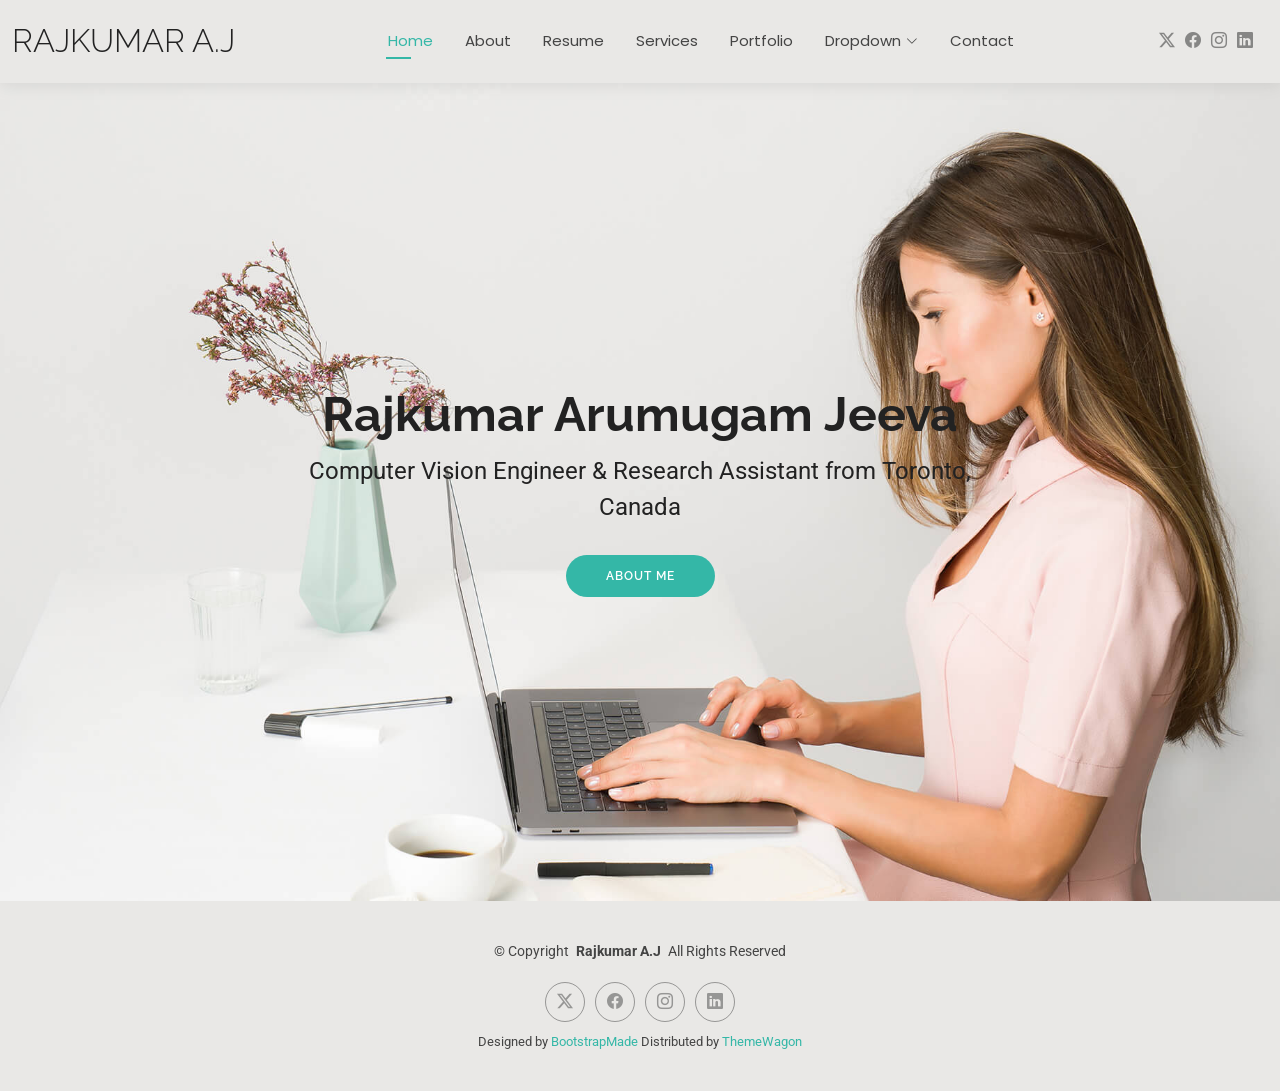
==== commit 1c6ef88d: "Add files via upload" ====
--- a/index.html
+++ b/index.html
@@ -1,114 +1,155 @@
-<!doctype html>
-<html class="no-js" lang="en">
-<head>
-    <meta charset="utf-8">
-    <title>Rajkumar Arumugam Jeeva</title>
-    <link rel="shortcut icon" type="image/icon" href="assets/logo/favicon.png"/>
-    <link rel="stylesheet" href="assets/css/style.css">
-</head>
-<body>
-<header class="top-area">
-    <nav class="navbar navbar-default bootsnav navbar-fixed dark no-background">
-        <div class="container">
-            <div class="navbar-header">
-                <a class="navbar-brand" href="index.html">Rajkumar AJ</a>
-            </div>
-            <div class="collapse navbar-collapse menu-ui-design" id="navbar-menu">
-                <ul class="nav navbar-nav navbar-right">
-                    <li><a href="#about">about</a></li>
-                    <li><a href="#education">education</a></li>
-                    <li><a href="#skills">skills</a></li>
-                    <li><a href="#experience">experience</a></li>
-                    <li><a href="#portfolio">portfolio</a></li>
-                    <li><a href="#contact">contact</a></li>
-                </ul>
-            </div>
-        </div>
-    </nav>
-</header>
-
-<section id="welcome-hero" class="welcome-hero">
-    <div class="container text-center">
-        <h2>Hi, I am <br>Rajkumar Arumugam Jeeva</h2>
-        <p>Computer Vision & AI/ML Engineer | Biomedical Engineering Researcher</p>
-        <a href="assets/download/Rajkumar_Arumugam_Jeeva.pdf" download>Download Resume</a>
-    </div>
-</section>
-
-<section id="about" class="about">
-    <div class="container">
-        <h2>About Me</h2>
-        <p>
-        MASc student in Biomedical Engineering at the University of Ottawa. 
-        Experienced in computer vision, machine learning, image processing, 
-        and healthcare automation. Published in IEEE and MDPI journals. 
-        Skilled in Python, PyTorch, TensorFlow, SQL, and edge device integration.
-        </p>
-        <p><strong>Phone:</strong> +1 613-867-2638<br>
-        <strong>Email:</strong> rajkumaraj2303@gmail.com<br>
-        <strong>LinkedIn:</strong> <a href="https://www.linkedin.com/in/rajkumar-a-j-621252187" target="_blank">Profile</a><br>
-        <strong>GitHub:</strong> <a href="https://github.com/Rajkumar-ArumugamJeeva" target="_blank">Repositories</a></p>
-    </div>
-</section>
-
-<section id="education" class="education">
-    <div class="container">
-        <h2>Education</h2>
-        <ul>
-            <li><b>University of Ottawa</b> (2023–2025) – MASc Biomedical Engineering. GPA: 9.2/10</li>
-            <li><b>SSN College of Engineering, Anna University</b> (2017–2021) – B.E. Biomedical Engineering. GPA: 7.97/10</li>
-        </ul>
-    </div>
-</section>
-
-<section id="skills" class="skills">
-    <div class="container">
-        <h2>Skills</h2>
-        <ul>
-            <li>Python, R, SQL, MicroPython, C, MATLAB, LabVIEW</li>
-            <li>TensorFlow, PyTorch, LangChain, ChromaDB</li>
-            <li>Machine Learning: Model Dev, Optimization, Deployment (Azure, Heroku)</li>
-            <li>Statistical Testing, A/B Testing, Data Analytics</li>
-        </ul>
-    </div>
-</section>
-
-<section id="experience" class="experience">
-    <div class="container">
-        <h2>Experience</h2>
-        <ul>
-            <li><b>Graduate Research Assistant</b>, CHEO (Mar 2024–Present)<br>
-            Developed computer vision algorithms for gait video quality assessment deployed in Azure.</li>
-            <li><b>Project Associate</b>, HTIC – IIT Madras (Aug 2021–Apr 2023)<br>
-            Built medical computer vision systems with Python & LabVIEW. Designed firmware for distributed automation.</li>
-        </ul>
-    </div>
-</section>
-
-<section id="portfolio" class="portfolio">
-    <div class="container">
-        <h2>Projects</h2>
-        <ul>
-            <li>Agentic AI – Calendar Event Organizer (2025)</li>
-            <li>AI-Powered Cold Mail Generator (2024)</li>
-            <li>MRI Anomaly Classification (2024)</li>
-            <li>Heart Disease Detection with CMR (2024)</li>
-        </ul>
-    </div>
-</section>
-
-<section id="contact" class="contact">
-    <div class="container">
-        <h2>Contact Me</h2>
-        <p>Email: rajkumaraj2303@gmail.com | Phone: 613-867-2638</p>
-        <p>LinkedIn: <a href="https://www.linkedin.com/in/rajkumar-a-j-621252187">Profile</a></p>
-    </div>
-</section>
-
-<footer>
-    <div class="text-center">
-        <p>&copy; 2025 Rajkumar Arumugam Jeeva | Designed with ThemeSine Template</p>
-    </div>
-</footer>
-</body>
-</html>
+<!DOCTYPE html>
+<html lang="en">
+
+<head>
+  <meta charset="utf-8">
+  <meta content="width=device-width, initial-scale=1.0" name="viewport">
+  <title>Rajkumar Arumugam Jeeva - Computer Vision Engineer</title>
+  <meta name="description" content="Computer Vision Engineer and Research Assistant specializing in AI, ML, and video analytics">
+  <meta name="keywords" content="Computer Vision, AI, Machine Learning, Research, Video Analytics, Toronto">
+
+  <!-- Favicons -->
+  <link href="assets/img/favicon.png" rel="icon">
+  <link href="assets/img/apple-touch-icon.png" rel="apple-touch-icon">
+
+  <!-- Fonts -->
+  <link href="https://fonts.googleapis.com" rel="preconnect">
+  <link href="https://fonts.gstatic.com" rel="preconnect" crossorigin>
+  <link href="https://fonts.googleapis.com/css2?family=Roboto:ital,wght@0,100;0,300;0,400;0,500;0,700;0,900;1,100;1,300;1,400;1,500;1,700;1,900&family=Poppins:ital,wght@0,100;0,200;0,300;0,400;0,500;0,600;0,700;0,800;0,900;1,100;1,200;1,300;1,400;1,500;1,600;1,700;1,800;1,900&family=Raleway:ital,wght@0,100;0,200;0,300;0,400;0,500;0,600;0,700;0,800;0,900;1,100;1,200;1,300;1,400;1,500;1,600;1,700;1,800;1,900&display=swap" rel="stylesheet">
+
+  <!-- Vendor CSS Files -->
+  <link href="assets/vendor/bootstrap/css/bootstrap.min.css" rel="stylesheet">
+  <link href="assets/vendor/bootstrap-icons/bootstrap-icons.css" rel="stylesheet">
+  <link href="assets/vendor/aos/aos.css" rel="stylesheet">
+  <link href="assets/vendor/swiper/swiper-bundle.min.css" rel="stylesheet">
+  <link href="assets/vendor/glightbox/css/glightbox.min.css" rel="stylesheet">
+
+  <!-- Main CSS File -->
+  <link href="assets/css/main.css" rel="stylesheet">
+
+  <!-- =======================================================
+  * Template Name: Kelly
+  * Template URL: https://bootstrapmade.com/kelly-free-bootstrap-cv-resume-html-template/
+  * Updated: Aug 07 2024 with Bootstrap v5.3.3
+  * Author: BootstrapMade.com
+  * License: https://bootstrapmade.com/license/
+  ======================================================== -->
+</head>
+
+<body class="index-page">
+
+  <header id="header" class="header d-flex align-items-center light-background sticky-top">
+    <div class="container-fluid position-relative d-flex align-items-center justify-content-between">
+
+      <a href="index.html" class="logo d-flex align-items-center me-auto me-xl-0">
+        <!-- Uncomment the line below if you also wish to use an image logo -->
+        <!-- <img src="assets/img/logo.png" alt=""> -->
+        <h1 class="sitename">Rajkumar A.J</h1>
+      </a>
+
+      <nav id="navmenu" class="navmenu">
+        <ul>
+          <li><a href="index.html" class="active">Home</a></li>
+          <li><a href="about.html">About</a></li>
+          <li><a href="resume.html">Resume</a></li>
+          <li><a href="services.html">Services</a></li>
+          <li><a href="portfolio.html">Portfolio</a></li>
+          <li class="dropdown"><a href="#"><span>Dropdown</span> <i class="bi bi-chevron-down toggle-dropdown"></i></a>
+            <ul>
+              <li><a href="#">Dropdown 1</a></li>
+              <li class="dropdown"><a href="#"><span>Deep Dropdown</span> <i class="bi bi-chevron-down toggle-dropdown"></i></a>
+                <ul>
+                  <li><a href="#">Deep Dropdown 1</a></li>
+                  <li><a href="#">Deep Dropdown 2</a></li>
+                  <li><a href="#">Deep Dropdown 3</a></li>
+                  <li><a href="#">Deep Dropdown 4</a></li>
+                  <li><a href="#">Deep Dropdown 5</a></li>
+                </ul>
+              </li>
+              <li><a href="#">Dropdown 2</a></li>
+              <li><a href="#">Dropdown 3</a></li>
+              <li><a href="#">Dropdown 4</a></li>
+            </ul>
+          </li>
+          <li><a href="contact.html">Contact</a></li>
+        </ul>
+        <i class="mobile-nav-toggle d-xl-none bi bi-list"></i>
+      </nav>
+
+      <div class="header-social-links">
+        <a href="#" class="twitter"><i class="bi bi-twitter-x"></i></a>
+        <a href="#" class="facebook"><i class="bi bi-facebook"></i></a>
+        <a href="#" class="instagram"><i class="bi bi-instagram"></i></a>
+        <a href="https://www.linkedin.com/in/rajkumar-a-j-621252187" class="linkedin"><i class="bi bi-linkedin"></i></a>
+      </div>
+
+    </div>
+  </header>
+
+  <main class="main">
+
+    <!-- Hero Section -->
+    <section id="hero" class="hero section">
+
+      <img src="assets/img/hero-bg.jpg" alt="" data-aos="fade-in">
+
+      <div class="container text-center" data-aos="zoom-out" data-aos-delay="100">
+        <div class="row justify-content-center">
+          <div class="col-lg-8">
+            <h2>Rajkumar Arumugam Jeeva</h2>
+            <p>Computer Vision Engineer & Research Assistant from Toronto, Canada</p>
+            <a href="about.html" class="btn-get-started">About Me</a>
+          </div>
+        </div>
+      </div>
+
+    </section><!-- /Hero Section -->
+
+  </main>
+
+  <footer id="footer" class="footer light-background">
+
+    <div class="container">
+      <div class="copyright text-center ">
+        <p>© <span>Copyright</span> <strong class="px-1 sitename">Rajkumar A.J</strong> <span>All Rights Reserved<br></span></p>
+      </div>
+      <div class="social-links d-flex justify-content-center">
+        <a href=""><i class="bi bi-twitter-x"></i></a>
+        <a href=""><i class="bi bi-facebook"></i></a>
+        <a href=""><i class="bi bi-instagram"></i></a>
+        <a href="https://www.linkedin.com/in/rajkumar-a-j-621252187"><i class="bi bi-linkedin"></i></a>
+      </div>
+      <div class="credits">
+        <!-- All the links in the footer should remain intact. -->
+        <!-- You can delete the links only if you've purchased the pro version. -->
+        <!-- Licensing information: https://bootstrapmade.com/license/ -->
+        <!-- Purchase the pro version with working PHP/AJAX contact form: [buy-url] -->
+        Designed by <a href="https://bootstrapmade.com/">BootstrapMade</a> Distributed by <a href=“https://themewagon.com>ThemeWagon
+      </div>
+    </div>
+
+  </footer>
+
+  <!-- Scroll Top -->
+  <a href="#" id="scroll-top" class="scroll-top d-flex align-items-center justify-content-center"><i class="bi bi-arrow-up-short"></i></a>
+
+  <!-- Preloader -->
+  <div id="preloader"></div>
+
+  <!-- Vendor JS Files -->
+  <script src="assets/vendor/bootstrap/js/bootstrap.bundle.min.js"></script>
+  <script src="assets/vendor/php-email-form/validate.js"></script>
+  <script src="assets/vendor/aos/aos.js"></script>
+  <script src="assets/vendor/waypoints/noframework.waypoints.js"></script>
+  <script src="assets/vendor/purecounter/purecounter_vanilla.js"></script>
+  <script src="assets/vendor/swiper/swiper-bundle.min.js"></script>
+  <script src="assets/vendor/glightbox/js/glightbox.min.js"></script>
+  <script src="assets/vendor/imagesloaded/imagesloaded.pkgd.min.js"></script>
+  <script src="assets/vendor/isotope-layout/isotope.pkgd.min.js"></script>
+
+  <!-- Main JS File -->
+  <script src="assets/js/main.js"></script>
+
+</body>
+
+</html>
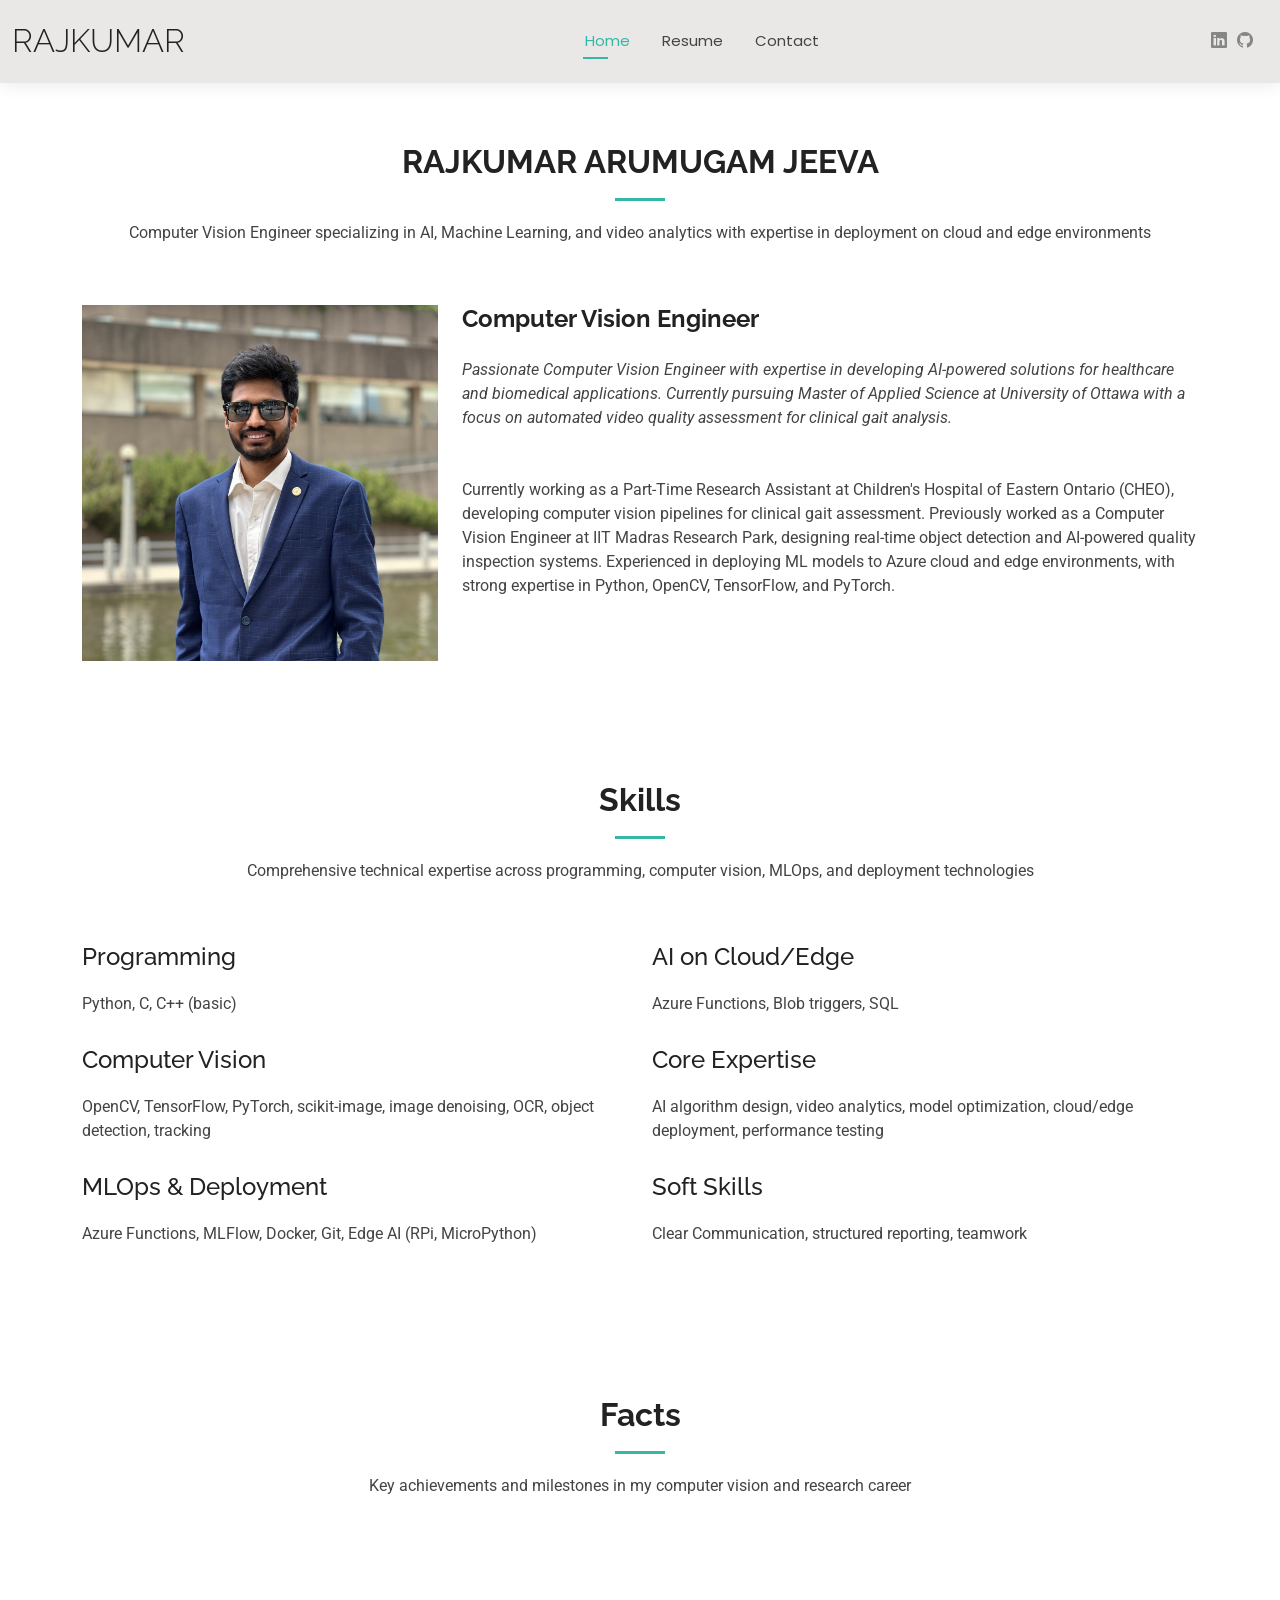
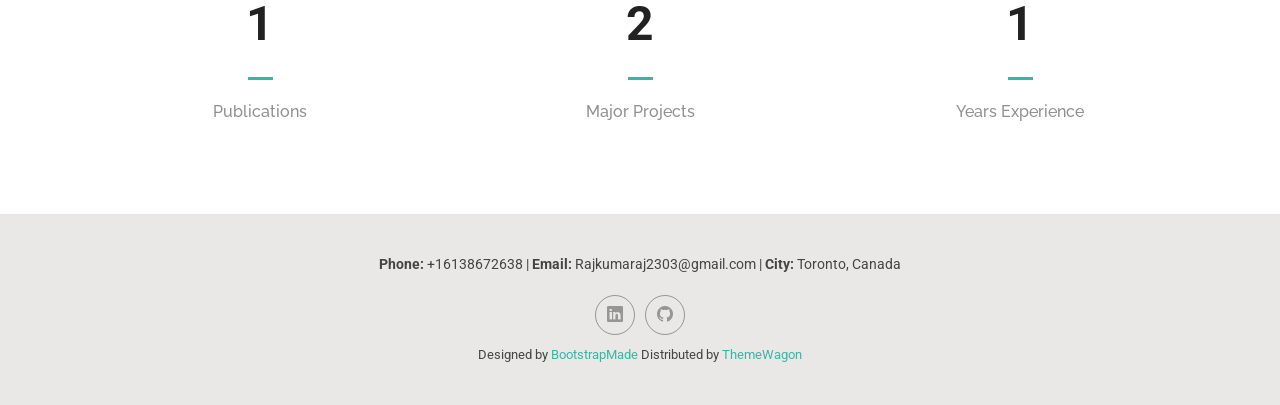
==== commit 6b6a9a12: "Add files via upload" ====
--- a/index.html
+++ b/index.html
@@ -4,9 +4,9 @@
 <head>
   <meta charset="utf-8">
   <meta content="width=device-width, initial-scale=1.0" name="viewport">
-  <title>Rajkumar Arumugam Jeeva - Computer Vision Engineer</title>
+  <title>Home - Rajkumar Arumugam Jeeva</title>
   <meta name="description" content="Computer Vision Engineer and Research Assistant specializing in AI, ML, and video analytics">
-  <meta name="keywords" content="Computer Vision, AI, Machine Learning, Research, Video Analytics, Toronto">
+  <meta name="keywords" content="Computer Vision, Machine Learning, Research, Video Analytics, Toronto">
 
   <!-- Favicons -->
   <link href="assets/img/favicon.png" rel="icon">
@@ -44,43 +44,22 @@
       <a href="index.html" class="logo d-flex align-items-center me-auto me-xl-0">
         <!-- Uncomment the line below if you also wish to use an image logo -->
         <!-- <img src="assets/img/logo.png" alt=""> -->
-        <h1 class="sitename">Rajkumar A.J</h1>
+        <h1 class="sitename">Rajkumar </h1>
       </a>
 
       <nav id="navmenu" class="navmenu">
         <ul>
           <li><a href="index.html" class="active">Home</a></li>
-          <li><a href="about.html">About</a></li>
           <li><a href="resume.html">Resume</a></li>
-          <li><a href="services.html">Services</a></li>
-          <li><a href="portfolio.html">Portfolio</a></li>
-          <li class="dropdown"><a href="#"><span>Dropdown</span> <i class="bi bi-chevron-down toggle-dropdown"></i></a>
-            <ul>
-              <li><a href="#">Dropdown 1</a></li>
-              <li class="dropdown"><a href="#"><span>Deep Dropdown</span> <i class="bi bi-chevron-down toggle-dropdown"></i></a>
-                <ul>
-                  <li><a href="#">Deep Dropdown 1</a></li>
-                  <li><a href="#">Deep Dropdown 2</a></li>
-                  <li><a href="#">Deep Dropdown 3</a></li>
-                  <li><a href="#">Deep Dropdown 4</a></li>
-                  <li><a href="#">Deep Dropdown 5</a></li>
-                </ul>
-              </li>
-              <li><a href="#">Dropdown 2</a></li>
-              <li><a href="#">Dropdown 3</a></li>
-              <li><a href="#">Dropdown 4</a></li>
-            </ul>
-          </li>
+          <!-- <li><a href="portfolio.html">Portfolio</a></li> "Uncomment this to add portfolio link"-->  
           <li><a href="contact.html">Contact</a></li>
         </ul>
         <i class="mobile-nav-toggle d-xl-none bi bi-list"></i>
       </nav>
 
       <div class="header-social-links">
-        <a href="#" class="twitter"><i class="bi bi-twitter-x"></i></a>
-        <a href="#" class="facebook"><i class="bi bi-facebook"></i></a>
-        <a href="#" class="instagram"><i class="bi bi-instagram"></i></a>
         <a href="https://www.linkedin.com/in/rajkumar-a-j-621252187" class="linkedin"><i class="bi bi-linkedin"></i></a>
+        <a href="https://github.com/Rajkumar-ArumugamJeeva?tab=repositories" class="github"><i class="bi bi-github"></i></a>
       </div>
 
     </div>
@@ -88,36 +67,127 @@
 
   <main class="main">
 
-    <!-- Hero Section -->
-    <section id="hero" class="hero section">
-
-      <img src="assets/img/hero-bg.jpg" alt="" data-aos="fade-in">
-
-      <div class="container text-center" data-aos="zoom-out" data-aos-delay="100">
-        <div class="row justify-content-center">
-          <div class="col-lg-8">
-            <h2>Rajkumar Arumugam Jeeva</h2>
-            <p>Computer Vision Engineer & Research Assistant from Toronto, Canada</p>
-            <a href="about.html" class="btn-get-started">About Me</a>
+    <!-- About SectionComputer Vision Engineer -->
+    <section id="about" class="about section">
+
+      <!-- Section Title -->
+      <div class="container section-title" data-aos="fade-up">
+        <h2>RAJKUMAR ARUMUGAM JEEVA</h2>
+        <p>Computer Vision Engineer specializing in AI, Machine Learning, and video analytics with expertise in deployment on cloud and edge environments</p>
+      </div><!-- End Section Title -->
+
+      <div class="container" data-aos="fade-up" data-aos-delay="100">
+
+        <div class="row gy-4 justify-content-center">
+          <div class="col-lg-4">
+            <img src="assets/img/profile-img.jpg" class="img-fluid" alt="">
+          </div>
+          <div class="col-lg-8 content">
+            <h2>Computer Vision Engineer </h2>
+            <p class="fst-italic py-3">
+              Passionate Computer Vision Engineer with expertise in developing AI-powered solutions for healthcare and biomedical applications. Currently pursuing Master of Applied Science at University of Ottawa with a focus on automated video quality assessment for clinical gait analysis.
+            </p>
+
+            <p class="py-3">
+              Currently working as a Part-Time Research Assistant at Children's Hospital of Eastern Ontario (CHEO), developing computer vision pipelines for clinical gait assessment. Previously worked as a Computer Vision Engineer at IIT Madras Research Park, designing real-time object detection and AI-powered quality inspection systems. Experienced in deploying ML models to Azure cloud and edge environments, with strong expertise in Python, OpenCV, TensorFlow, and PyTorch.
+            </p>
           </div>
         </div>
-      </div>
-
-    </section><!-- /Hero Section -->
+
+      </div>
+
+    </section><!-- /About Section -->
+
+    <!-- Skills Section -->
+    <section id="skills" class="skills section">
+
+      <!-- Section Title -->
+      <div class="container section-title" data-aos="fade-up">
+        <h2>Skills</h2>
+        <p>Comprehensive technical expertise across programming, computer vision, MLOps, and deployment technologies</p>
+      </div><!-- End Section Title -->
+
+      <div class="container" data-aos="fade-up" data-aos-delay="100">
+
+        <div class="row">
+          <div class="col-lg-6">
+            <h4 style="color: var(--heading-color); margin-bottom: 20px;">Programming</h4>
+            <p style="margin-bottom: 30px;">Python, C, C++ (basic)</p>
+
+            <h4 style="color: var(--heading-color); margin-bottom: 20px;">Computer Vision</h4>
+            <p style="margin-bottom: 30px;">OpenCV, TensorFlow, PyTorch, scikit-image, image denoising, OCR, object detection, tracking</p>
+
+            <h4 style="color: var(--heading-color); margin-bottom: 20px;">MLOps & Deployment</h4>
+            <p style="margin-bottom: 30px;">Azure Functions, MLFlow, Docker, Git, Edge AI (RPi, MicroPython)</p>
+          </div>
+
+          <div class="col-lg-6">
+            <h4 style="color: var(--heading-color); margin-bottom: 20px;">AI on Cloud/Edge</h4>
+            <p style="margin-bottom: 30px;">Azure Functions, Blob triggers, SQL</p>
+
+            <h4 style="color: var(--heading-color); margin-bottom: 20px;">Core Expertise</h4>
+            <p style="margin-bottom: 30px;">AI algorithm design, video analytics, model optimization, cloud/edge deployment, performance testing</p>
+
+            <h4 style="color: var(--heading-color); margin-bottom: 20px;">Soft Skills</h4>
+            <p style="margin-bottom: 30px;">Clear Communication, structured reporting, teamwork</p>
+          </div>
+        </div>
+
+      </div>
+
+    </section><!-- /Skills Section -->
+
+    <!-- Stats Section -->
+    <section id="stats" class="stats section">
+
+      <!-- Section Title -->
+      <div class="container section-title" data-aos="fade-up">
+        <h2>Facts</h2>
+        <p>Key achievements and milestones in my computer vision and research career</p>
+      </div><!-- End Section Title -->
+
+      <div class="container" data-aos="fade-up" data-aos-delay="100">
+
+        <div class="row gy-4 justify-content-center">
+
+          <div class="col-lg-4 col-md-6">
+            <div class="stats-item text-center w-100 h-100">
+              <span data-purecounter-start="0" data-purecounter-end="2" data-purecounter-duration="1" class="purecounter"></span>
+              <p>Publications</p>
+            </div>
+          </div><!-- End Stats Item -->
+
+          <div class="col-lg-4 col-md-6">
+            <div class="stats-item text-center w-100 h-100">
+              <span data-purecounter-start="0" data-purecounter-end="5" data-purecounter-duration="1" class="purecounter"></span>
+              <p>Major Projects</p>
+            </div>
+          </div><!-- End Stats Item -->
+
+          <div class="col-lg-4 col-md-6">
+            <div class="stats-item text-center w-100 h-100">
+              <span data-purecounter-start="0" data-purecounter-end="3" data-purecounter-duration="1" class="purecounter"></span>
+              <p>Years Experience</p>
+            </div>
+          </div><!-- End Stats Item -->
+
+        </div>
+
+      </div>
+
+    </section><!-- /Stats Section -->
 
   </main>
 
   <footer id="footer" class="footer light-background">
 
     <div class="container">
-      <div class="copyright text-center ">
-        <p>© <span>Copyright</span> <strong class="px-1 sitename">Rajkumar A.J</strong> <span>All Rights Reserved<br></span></p>
+      <div class="contact-info text-center mb-3">
+        <p><strong>Phone:</strong> +16138672638 | <strong>Email:</strong> Rajkumaraj2303@gmail.com | <strong>City:</strong> Toronto, Canada</p>
       </div>
       <div class="social-links d-flex justify-content-center">
-        <a href=""><i class="bi bi-twitter-x"></i></a>
-        <a href=""><i class="bi bi-facebook"></i></a>
-        <a href=""><i class="bi bi-instagram"></i></a>
         <a href="https://www.linkedin.com/in/rajkumar-a-j-621252187"><i class="bi bi-linkedin"></i></a>
+        <a href="https://github.com/Rajkumar-ArumugamJeeva?tab=repositories"><i class="bi bi-github"></i></a>
       </div>
       <div class="credits">
         <!-- All the links in the footer should remain intact. -->
